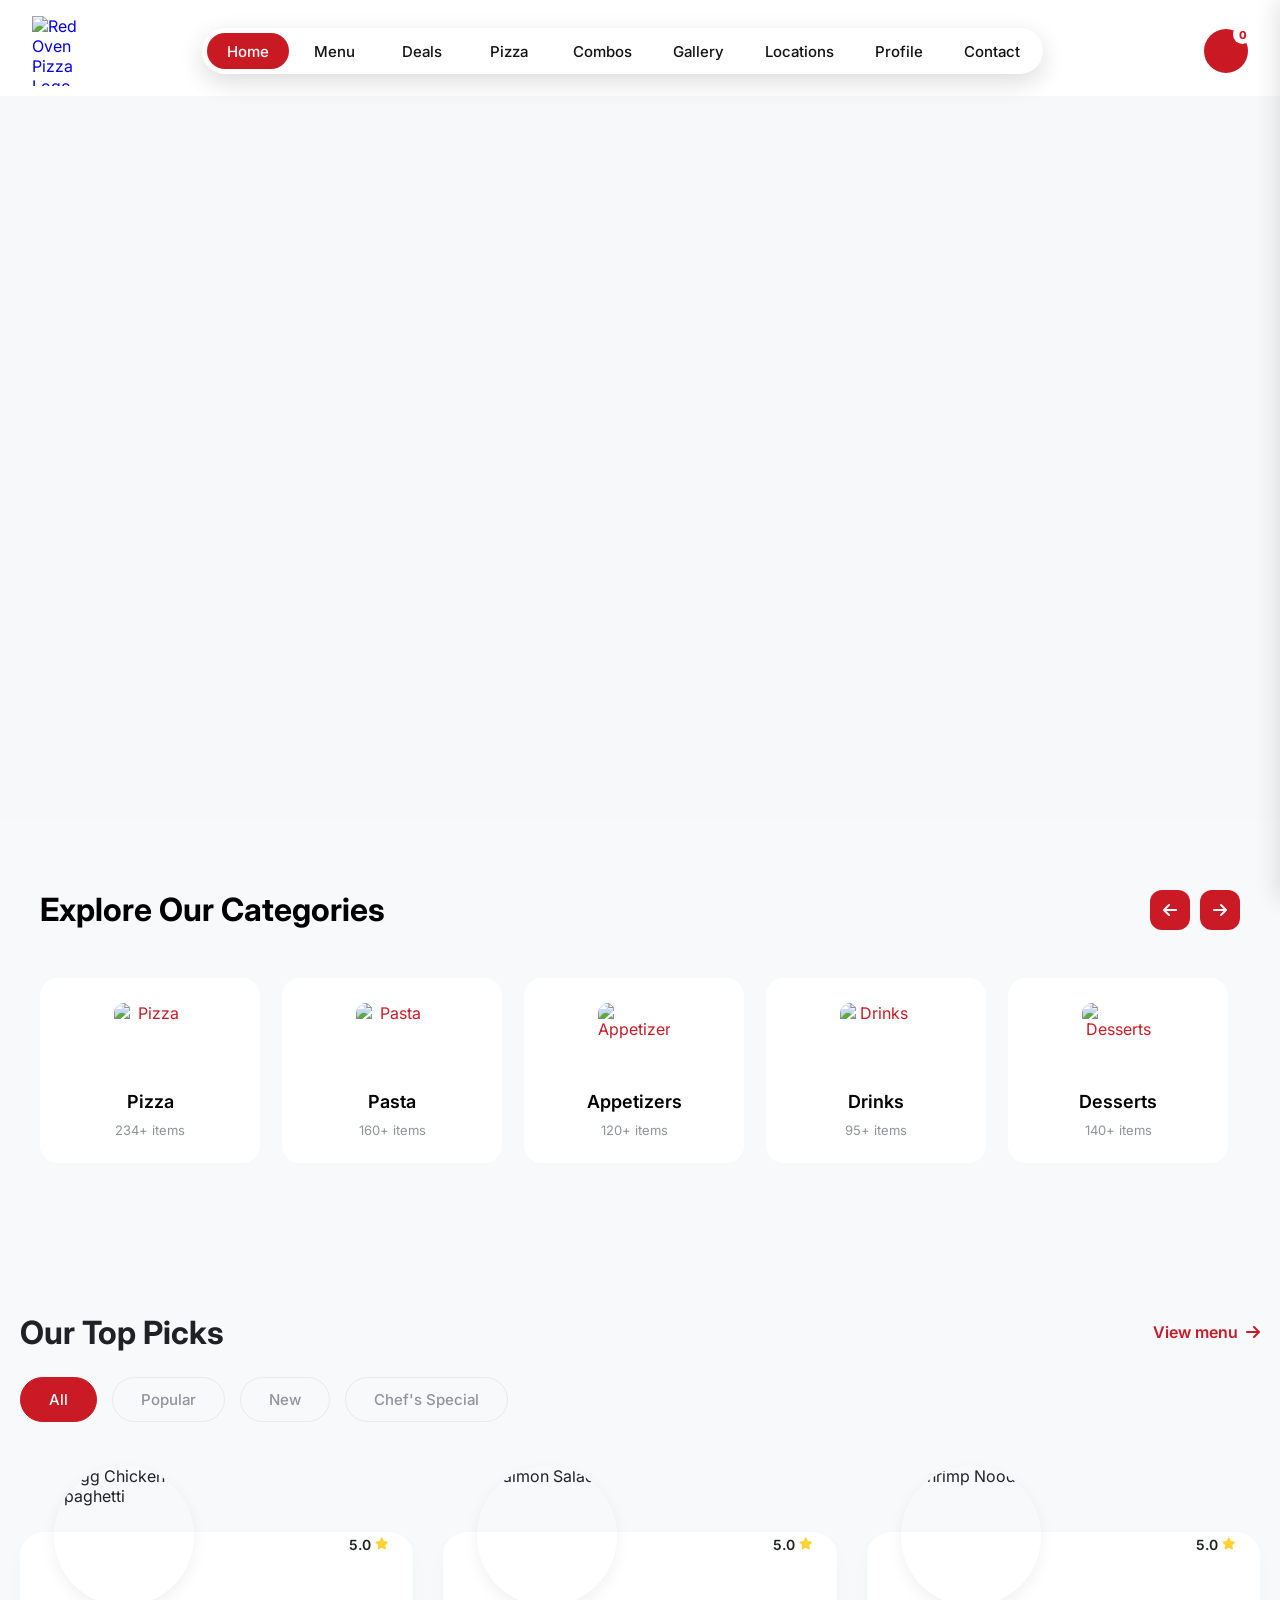
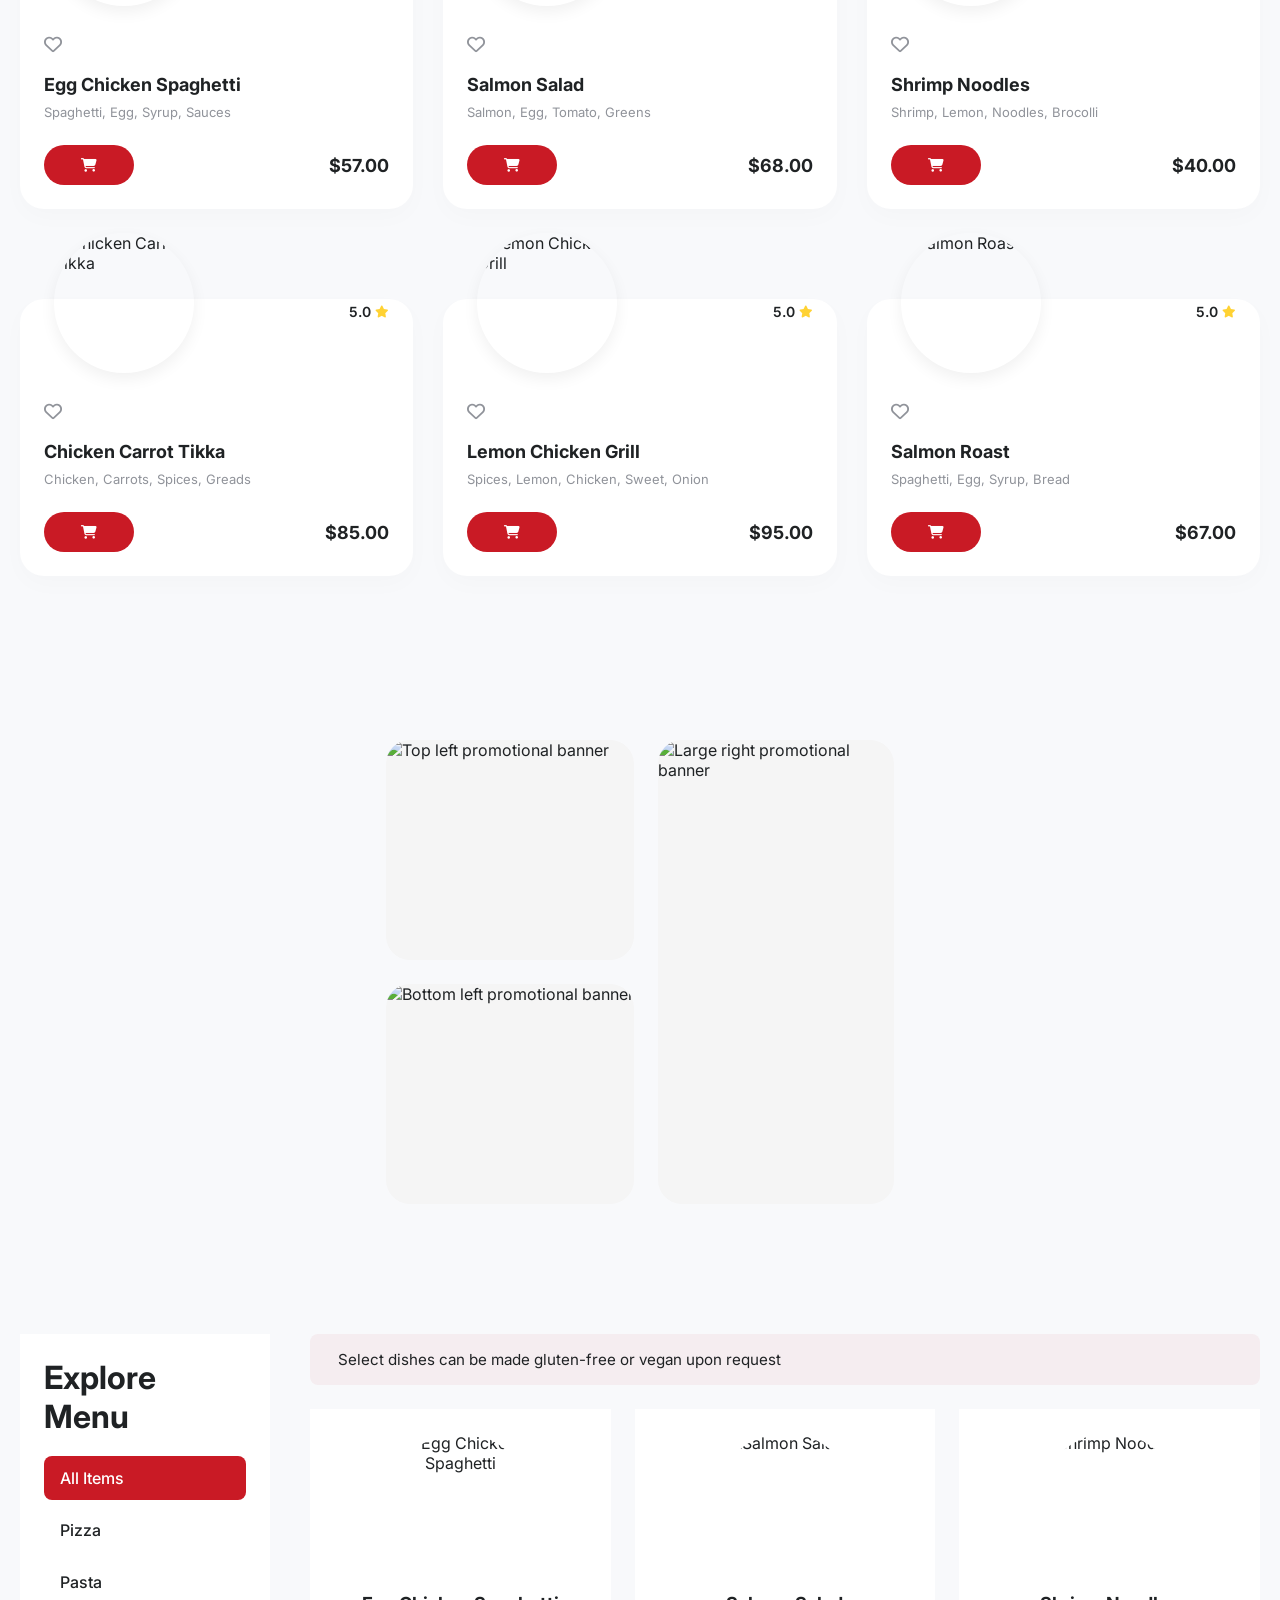
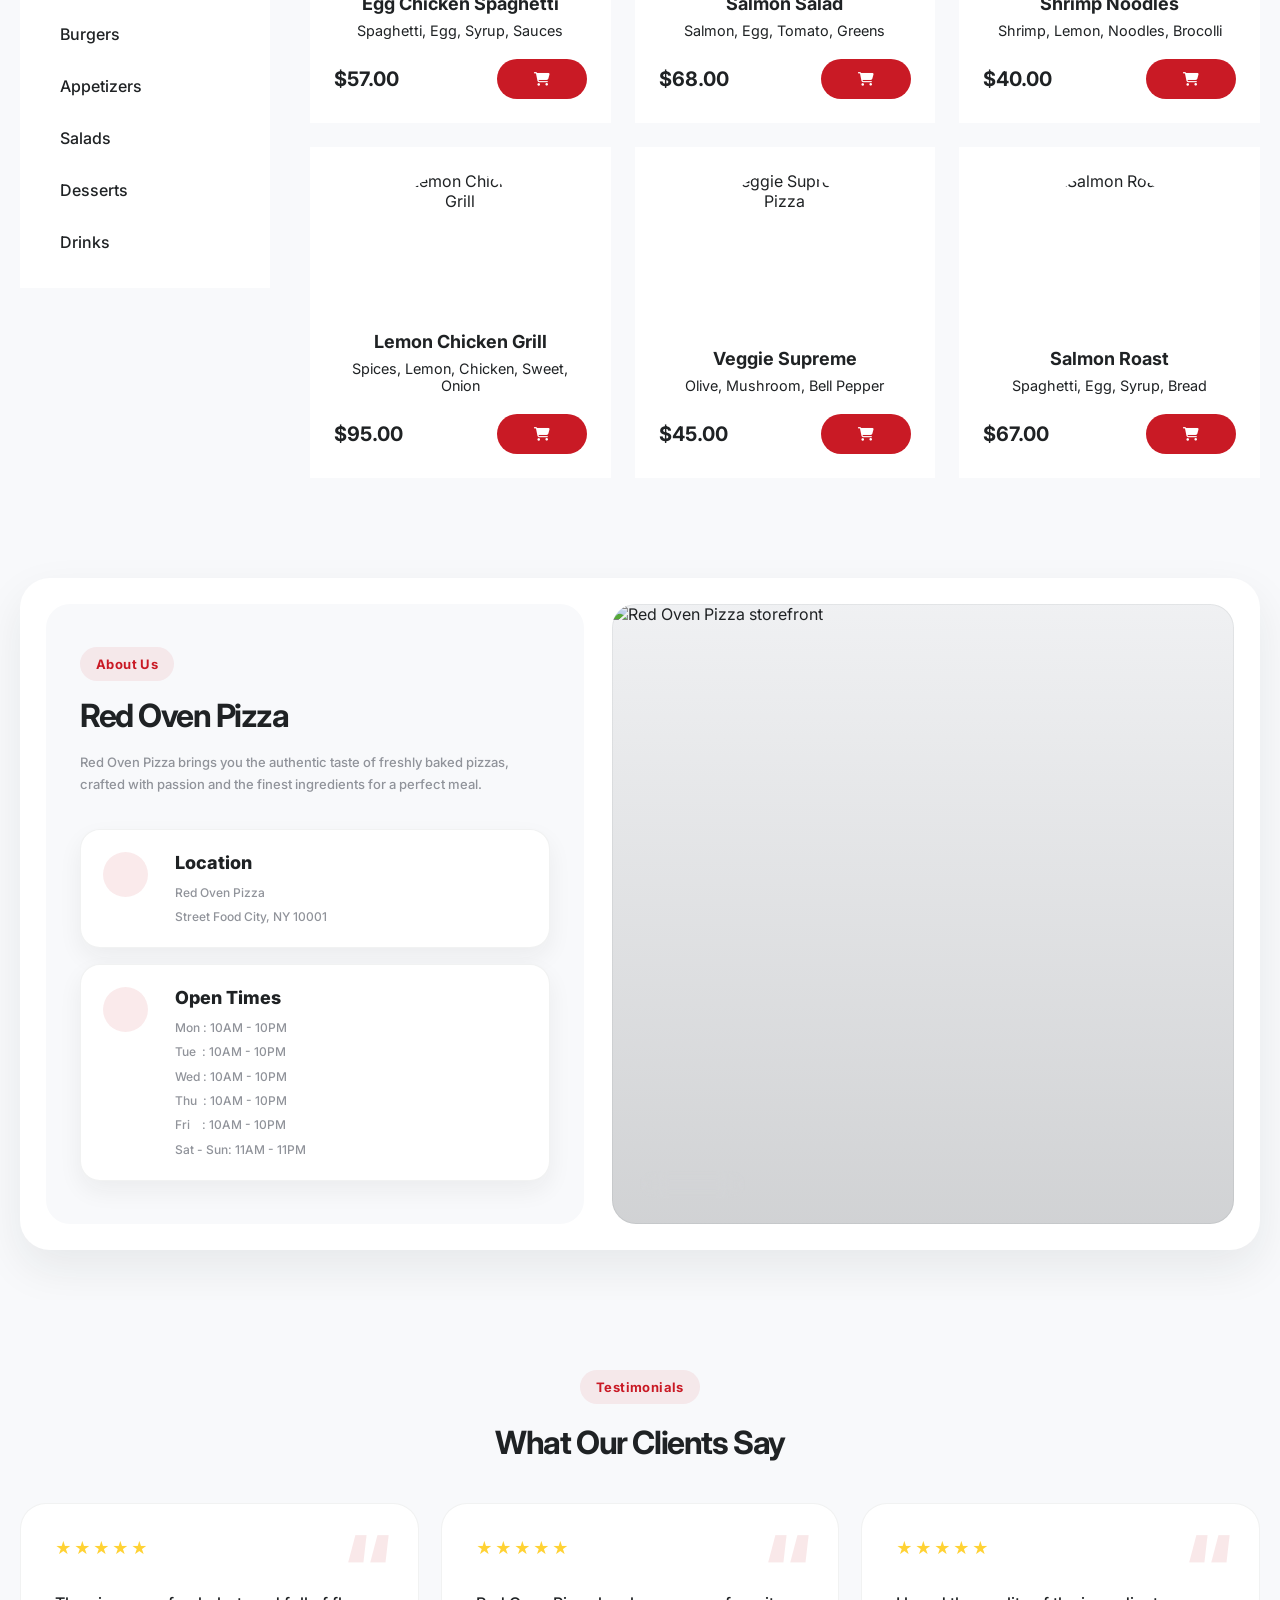
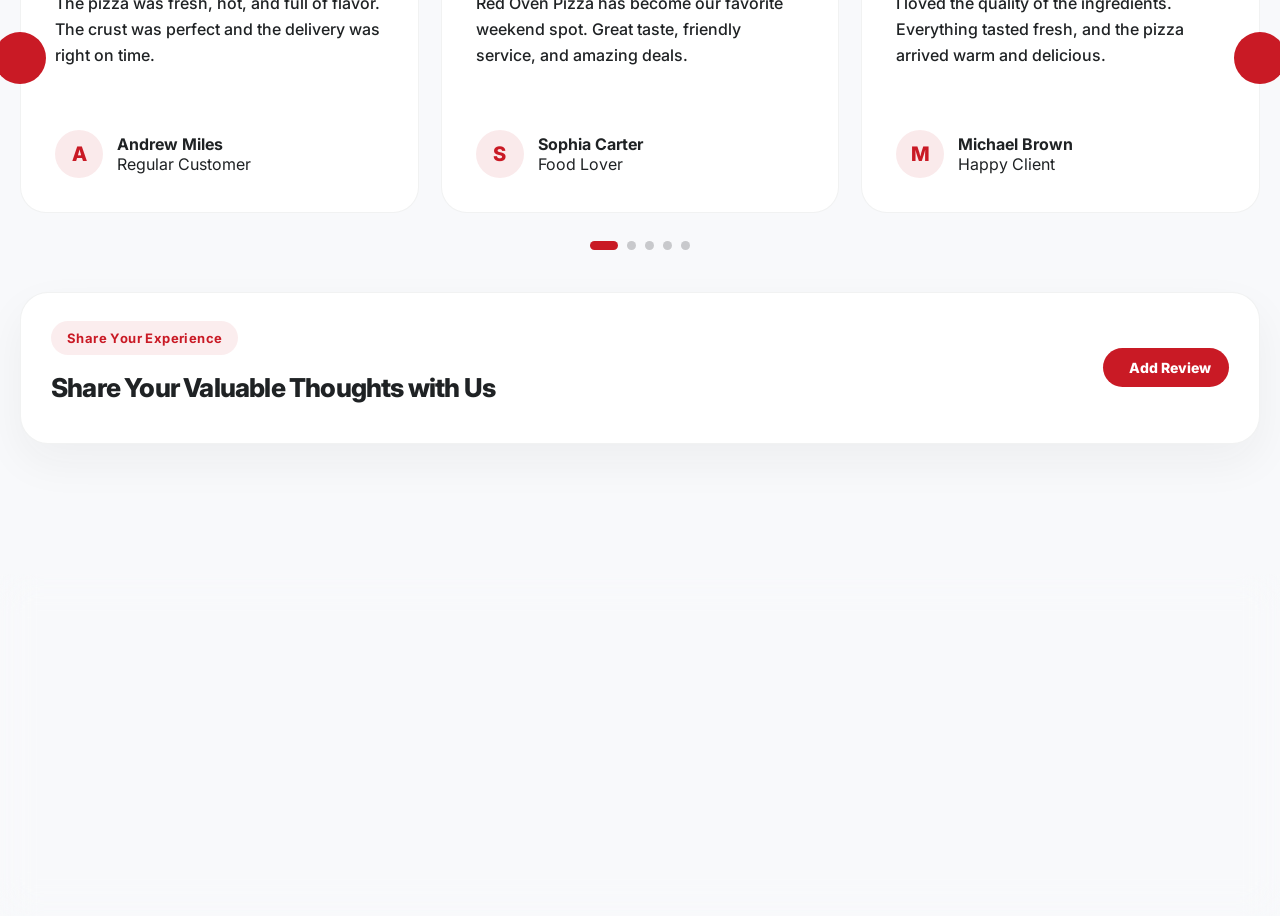
==== restaurant.html @ b3a4bf60 "Add files via upload" ====
<!DOCTYPE html>
<html lang="en">
<head>
    <meta charset="UTF-8">
    <meta name="viewport" content="width=device-width, initial-scale=1.0">
    <title>Our Top Picks - Yummy</title>
    <!-- Google Fonts for Inter -->
    <link href="https://fonts.googleapis.com/css2?family=Inter:wght@400;500;600;700&display=swap" rel="stylesheet">
    <!-- Leaflet for real map tiles -->
    <link rel="stylesheet" href="https://unpkg.com/leaflet@1.9.4/dist/leaflet.css" integrity="sha256-p4NxAoJBhIIN+hmNHrzRCf9tD/miZyoHS5obTRR9BMY=" crossorigin=""/>
    <!-- FontAwesome for Icons -->
    <link rel="stylesheet" href="https://cdnjs.cloudflare.com/ajax/libs/font-awesome/6.4.0/css/all.min.css">
    <!-- Phosphor Icons CDN -->
    <script src="https://unpkg.com/@phosphor-icons/web"></script>
    <link rel="stylesheet" href="style.css">
    <!-- Lucide Icons CDN -->
    <script src="https://unpkg.com/lucide@latest"></script>
    <script src="https://unpkg.com/leaflet@1.9.4/dist/leaflet.js" integrity="sha256-20nQCchB9co0qIjJZRGuk2/Z9VM+kNiyxNV1lvTlZBo=" crossorigin=""></script>

    <style>
      /* Fixed dynamic hero images - uploaded designs fit without cropping or empty space */
      .food-hero-section {
        padding: 42px 24px 56px;
        background: #f7f8fa;
        overflow: hidden;
      }

      .food-hero-wrapper.partner-dynamic-hero {
        width: min(1680px, calc(100% - 40px));
        margin: 0 auto;
        display: grid !important;
        grid-template-columns: minmax(0, 2.45fr) minmax(320px, 1fr) !important;
        gap: 24px !important;
        align-items: stretch !important;
      }

      .partner-dynamic-hero .food-hero-main,
      .partner-dynamic-hero .hero-food-image,
      .partner-dynamic-hero .food-hero-side,
      .partner-dynamic-hero .side-card {
        min-width: 0 !important;
        min-height: 0 !important;
      }

      .partner-dynamic-hero .food-hero-main,
      .partner-dynamic-hero .side-card {
        position: relative !important;
        padding: 0 !important;
        margin: 0 !important;
        overflow: hidden !important;
        border-radius: 24px !important;
        background: transparent !important;
        box-shadow: none !important;
        height: auto !important;
        max-height: none !important;
        display: block !important;
      }

      .partner-dynamic-hero .food-hero-main {
        aspect-ratio: 1.4 / 1;
      }

      .partner-dynamic-hero .hero-food-image {
        width: 100% !important;
        height: 100% !important;
        display: block !important;
        overflow: hidden !important;
        border-radius: inherit !important;
      }

      .partner-dynamic-hero .food-hero-side {
        display: grid !important;
        grid-template-rows: repeat(2, minmax(0, 1fr)) !important;
        gap: 24px !important;
        height: 100% !important;
      }

      .partner-dynamic-hero .side-card {
        aspect-ratio: 1.18 / 1;
      }

      .partner-dynamic-hero .side-card-content,
      .partner-dynamic-hero .side-card::before,
      .partner-dynamic-hero .side-card::after,
      .partner-dynamic-hero .hero-card::before,
      .partner-dynamic-hero .hero-card::after {
        display: none !important;
        content: none !important;
      }

      .partner-dynamic-hero .food-hero-main img,
      .partner-dynamic-hero .side-card img {
        position: static !important;
        inset: auto !important;
        transform: none !important;
        margin: 0 !important;
        width: 100% !important;
        height: 100% !important;
        max-width: none !important;
        max-height: none !important;
        object-fit: fill !important;
        object-position: center center !important;
        display: block !important;
        border-radius: 0 !important;
      }

      @media (max-width: 1050px) {
        .food-hero-wrapper.partner-dynamic-hero {
          grid-template-columns: 1fr !important;
          width: min(100%, 760px);
          align-items: start !important;
        }

        .partner-dynamic-hero .food-hero-side {
          grid-template-rows: none !important;
          height: auto !important;
        }
      }

      @media (max-width: 640px) {
        .food-hero-section {
          padding: 24px 14px 38px;
        }

        .food-hero-wrapper.partner-dynamic-hero {
          width: 100%;
          gap: 16px !important;
        }

        .partner-dynamic-hero .food-hero-side {
          gap: 16px !important;
        }

        .partner-dynamic-hero .food-hero-main,
        .partner-dynamic-hero .side-card {
          border-radius: 18px !important;
        }
      }

      /* Dynamic partner promotional banners */
      .partner-promo-banners {
        padding: 44px 0 70px;
      }

      .partner-promo-grid {
        display: grid;
        grid-template-columns: 1fr 0.95fr;
        gap: 24px;
        align-items: stretch;
      }

      .partner-promo-left {
        display: grid;
        grid-template-rows: repeat(2, minmax(0, 1fr));
        gap: 24px;
      }

      .partner-promo-card {
        position: relative;
        min-height: 220px;
        border-radius: 24px;
        overflow: hidden;
        background: #f5f5f5;
      }

      .partner-promo-card.large {
        min-height: 464px;
      }

      .partner-promo-card img {
        width: 100%;
        height: 100%;
        object-fit: cover;
        display: block;
      }

      @media (max-width: 900px) {
        .partner-promo-grid {
          grid-template-columns: 1fr;
        }

        .partner-promo-card,
        .partner-promo-card.large {
          min-height: 220px;
        }
      }
    </style>

</head>
<body>

    <!-- Header Section -->
    <header class="pizza-header">
      <div class="pizza-header-inner">
  
        <!-- Logo -->
        <a href="index.html" class="pizza-logo">
          <img src="Assets/logo.png" alt="Red Oven Pizza Logo">
        </a>
  
        <!-- Desktop Navigation -->
        <nav class="pizza-nav">
          <a href="index.html" class="active">Home</a>
          <a href="#menu">Menu</a>
          <a href="#deals">Deals</a>
          <a href="#top-picks">Pizza</a>
          <a href="#top-picks">Combos</a>
          <a href="#gallery">Gallery</a>
          <a href="#about-shop">Locations</a>
          <a href="#profile" data-show-profile>Profile</a>
          <a href="#contact">Contact</a>
        </nav>
  
        <!-- Right Icons -->
        <div class="pizza-actions">
          <button class="icon-btn profile-link" type="button" id="openProfileBtn" aria-label="User Account" data-show-profile>
            <i data-lucide="user"></i>
          </button>
  
          <button class="cart-btn" aria-label="Cart">
            <i data-lucide="shopping-bag"></i>
            <span class="cart-count">0</span>
          </button>
  
          <button class="mobile-menu-btn" aria-label="Open Menu">
            <i data-lucide="menu"></i>
          </button>
        </div>
  
      </div>
  
      <!-- Mobile Navigation -->
      <div class="mobile-nav">
        <a href="index.html" class="active">Home</a>
        <a href="#menu">Menu</a>
        <a href="#deals">Deals</a>
        <a href="#top-picks">Pizza</a>
        <a href="#top-picks">Combos</a>
        <a href="#gallery">Gallery</a>
        <a href="#about-shop">Locations</a>
        <a href="#profile" data-show-profile>Profile</a>
        <a href="#contact">Contact</a>
      </div>
    </header>

    <!-- Food Hero Section -->
    <section class="food-hero-section" id="home">
      <div class="food-hero-wrapper partner-dynamic-hero">

        <div class="food-hero-main hero-card reveal-item">
          <div class="hero-food-image" id="heroImageContainer">
            <img id="heroMainImg" src="Assets/Hero main Left.png" alt="Hero main image">
          </div>
        </div>

        <div class="food-hero-side">
          <div class="side-card dark-card reveal-item">
            <img id="heroDealImg" src="Assets/burger-combo.png" alt="Burger combo meal">
          </div>

          <div class="side-card light-card reveal-item">
            <img id="heroPizzaNightImg" src="Assets/pizza-night.png" alt="Family pizza meal">
          </div>
        </div>

      </div>
    </section>

    <!-- Food Category Carousel Section -->
    <section class="food-category-section">
      <div class="food-category-container">

        <div class="food-category-header">
          <h2>Explore Our Categories</h2>
          <div class="carousel-nav" style="display: flex; gap: 10px;">
            <button class="nav-btn prev-btn-cat"><i class="fas fa-arrow-left"></i></button>
            <button class="nav-btn next-btn-cat"><i class="fas fa-arrow-right"></i></button>
          </div>
        </div>

        <div class="food-category-carousel">
          <div class="food-category-track">

            <div class="food-category-card" data-category="Pizza">
              <div class="food-icon">
                <img src="Assets/Pizza.png" alt="Pizza">
              </div>
              <h3>Pizza</h3>
              <p>234+ items</p>
            </div>

            <div class="food-category-card" data-category="Pasta">
              <div class="food-icon">
                <img src="Assets/Pasta.png" alt="Pasta">
              </div>
              <h3>Pasta</h3>
              <p>160+ items</p>
            </div>

            <div class="food-category-card" data-category="Appetizers">
              <div class="food-icon">
                <img src="Assets/Appetizer.png" alt="Appetizers">
              </div>
              <h3>Appetizers</h3>
              <p>120+ items</p>
            </div>

            <div class="food-category-card" data-category="Drinks">
              <div class="food-icon">
                <img src="Assets/Drinks.png" alt="Drinks">
              </div>
              <h3>Drinks</h3>
              <p>95+ items</p>
            </div>

            <div class="food-category-card" data-category="Desserts">
              <div class="food-icon">
                <img src="Assets/Desserts.png" alt="Desserts">
              </div>
              <h3>Desserts</h3>
              <p>140+ items</p>
            </div>

            <div class="food-category-card" data-category="Burgers">
              <div class="food-icon">
                <img src="Assets/Burger.png" alt="Burgers">
              </div>
              <h3>Burgers</h3>
              <p>180+ items</p>
            </div>

            <div class="food-category-card" data-category="Salads">
              <div class="food-icon">
                <img src="Assets/Salad.png" alt="Salads">
              </div>
              <h3>Salads</h3>
              <p>85+ items</p>
            </div>

            <div class="food-category-card" data-category="Sandwiches">
              <div class="food-icon">
                <img src="Assets/Sandwich.png" alt="Sandwiches">
              </div>
              <h3>Sandwiches</h3>
              <p>110+ items</p>
            </div>

            <div class="food-category-card" data-category="Fried Chicken">
              <div class="food-icon">
                <img src="Assets/FriedChicken.png" alt="Fried Chicken">
              </div>
              <h3>Fried Chicken</h3>
              <p>150+ items</p>
            </div>

          </div>
        </div>

      </div>
    </section>

    <!-- Top Picks Section -->
    <section class="top-picks-section" id="top-picks">
        <div class="container">
            <div class="section-header-top">
                <h2 class="section-title">Our top picks</h2>
                <a href="#" class="view-menu-link">View menu <i class="fas fa-arrow-right"></i></a>
            </div>

            <!-- Categorization -->
            <div class="category-filters" id="dynamic-filters">
                <!-- Dynamically populated -->
            </div>
            
            <!-- Menu Grid -->
            <div class="menu-grid" id="dynamic-menu-grid">
                <!-- Dynamically populated -->
            </div>
            
        </div>
    </section>

    <!-- Middle Promotional Banner Section -->
    <section class="top-image-section partner-promo-banners" id="deals">
        <div class="container">
            <div class="partner-promo-grid">
                <div class="partner-promo-left">
                    <div class="partner-promo-card">
                        <img id="middleBannerTopImg" src="Assets/ChatGPT Image May 26, 2026, 10_36_07 AM.jpg" alt="Top left promotional banner">
                    </div>

                    <div class="partner-promo-card">
                        <img id="middleBannerBottomImg" src="Assets/ChatGPT Image May 26, 2026, 10_36_07 AM.jpg" alt="Bottom left promotional banner">
                    </div>
                </div>

                <div class="partner-promo-card large">
                    <img id="middleBannerLargeImg" src="Assets/ChatGPT Image May 26, 2026, 10_36_07 AM.jpg" alt="Large right promotional banner">
                </div>
            </div>
        </div>
    </section>

    <!-- Full Menu Section (Yummy Theme) -->
    <section class="full-menu-section" id="menu">
        <div class="container">
            <div class="full-menu-layout">
                <!-- Left Sidebar -->
                <aside class="menu-sidebar">
                    <h2 class="sidebar-title">Explore Menu</h2>
                    <ul class="sidebar-categories" id="sidebarCategories">
                        <li class="active">All Items</li>
                        <li>Pizza</li>
                        <li>Pasta</li>
                        <li>Burgers</li>
                        <li>Appetizers</li>
                        <li>Salads</li>
                        <li>Desserts</li>
                        <li>Drinks</li>
                    </ul>
                </aside>

                <!-- Right Content -->
                <div class="menu-main-content">
                    <div class="menu-info-bar">
                        <i data-lucide="info"></i>
                        <span>Select dishes can be made gluten-free or vegan upon request</span>
                    </div>
                    <div class="full-menu-grid">
                        <!-- Card 1 -->
                        <div class="fm-card" data-category="Pasta">
                            <div class="fm-img-wrapper">
                                <img src="https://images.unsplash.com/photo-1565557623262-b51c2513a641?w=400&h=400&fit=crop" alt="Egg Chicken Spaghetti">
                            </div>
                            <div class="fm-content">
                                <h3 class="fm-title">Egg Chicken Spaghetti</h3>
                                <p class="fm-desc">Spaghetti, Egg, Syrup, Sauces</p>
                                <div class="fm-footer">
                                    <span class="fm-price">$57.00</span>
                                    <button class="action-btn-group add-to-cart"><i class="fas fa-shopping-cart"></i></button>
                                </div>
                            </div>
                        </div>
                        <!-- Card 2 -->
                        <div class="fm-card" data-category="Salads">
                            <div class="fm-img-wrapper">
                                <img src="https://images.unsplash.com/photo-1512621776951-a57141f2eefd?w=400&h=400&fit=crop" alt="Salmon Salad">
                            </div>
                            <div class="fm-content">
                                <h3 class="fm-title">Salmon Salad</h3>
                                <p class="fm-desc">Salmon, Egg, Tomato, Greens</p>
                                <div class="fm-footer">
                                    <span class="fm-price">$68.00</span>
                                    <button class="action-btn-group add-to-cart"><i class="fas fa-shopping-cart"></i></button>
                                </div>
                            </div>
                        </div>
                        <!-- Card 3 -->
                        <div class="fm-card" data-category="Pasta">
                            <div class="fm-img-wrapper">
                                <img src="https://images.unsplash.com/photo-1585032226651-759b368d7246?w=400&h=400&fit=crop" alt="Shrimp Noodles">
                            </div>
                            <div class="fm-content">
                                <h3 class="fm-title">Shrimp Noodles</h3>
                                <p class="fm-desc">Shrimp, Lemon, Noodles, Brocolli</p>
                                <div class="fm-footer">
                                    <span class="fm-price">$40.00</span>
                                    <button class="action-btn-group add-to-cart"><i class="fas fa-shopping-cart"></i></button>
                                </div>
                            </div>
                        </div>
                        <!-- Card 4 -->
                        <div class="fm-card" data-category="Burgers">
                            <div class="fm-img-wrapper">
                                <img src="https://images.unsplash.com/photo-1604908176997-125f25cc6f3d?w=400&h=400&fit=crop" alt="Lemon Chicken Grill">
                            </div>
                            <div class="fm-content">
                                <h3 class="fm-title">Lemon Chicken Grill</h3>
                                <p class="fm-desc">Spices, Lemon, Chicken, Sweet, Onion</p>
                                <div class="fm-footer">
                                    <span class="fm-price">$95.00</span>
                                    <button class="action-btn-group add-to-cart"><i class="fas fa-shopping-cart"></i></button>
                                </div>
                            </div>
                        </div>
                        <!-- Card 5 -->
                        <div class="fm-card" data-category="Appetizers">
                            <div class="fm-img-wrapper">
                                <img src="https://images.unsplash.com/photo-1513104890138-7c749659a591?w=400&h=400&fit=crop" alt="Veggie Supreme Pizza">
                            </div>
                            <div class="fm-content">
                                <h3 class="fm-title">Veggie Supreme</h3>
                                <p class="fm-desc">Olive, Mushroom, Bell Pepper</p>
                                <div class="fm-footer">
                                    <span class="fm-price">$45.00</span>
                                    <button class="action-btn-group add-to-cart"><i class="fas fa-shopping-cart"></i></button>
                                </div>
                            </div>
                        </div>
                        <!-- Card 6 -->
                        <div class="fm-card" data-category="Appetizers">
                            <div class="fm-img-wrapper">
                                <img src="https://images.unsplash.com/photo-1467003909585-2f8a72700288?w=400&h=400&fit=crop" alt="Salmon Roast">
                            </div>
                            <div class="fm-content">
                                <h3 class="fm-title">Salmon Roast</h3>
                                <p class="fm-desc">Spaghetti, Egg, Syrup, Bread</p>
                                <div class="fm-footer">
                                    <span class="fm-price">$67.00</span>
                                    <button class="action-btn-group add-to-cart"><i class="fas fa-shopping-cart"></i></button>
                                </div>
                            </div>
                        </div>
                    </div>
                </div>
            </div>
        </div>
    </section>

    <!-- Cart Overlay & Sidebar -->
    <div class="cart-overlay" id="cartOverlay"></div>
    <div class="cart-sidebar new-cart-design" id="cartSidebar">
        <div class="cart-header-new">
            <button class="close-cart-new" id="closeCartBtn">
                <i class="fas fa-times"></i>
            </button>
            <i class="fas fa-ellipsis-h" style="cursor:pointer; padding: 10px;"></i>
        </div>
        
        <div class="store-info-row">
            <img src="Assets/logo.png" alt="Red Oven Pizza" class="store-info-img">
            <div class="store-info-text">
                <h3>Royal Bakery</h3>
                <p>202 Galle Rd</p>
            </div>
            <i class="fas fa-chevron-right"></i>
        </div>

        <div class="cart-body-new">
            <div class="cart-items-new" id="cartItemsContainer">
                <!-- Items injected by JS -->
            </div>

            <div class="cart-options-new">
                <label class="utensil-request">
                    <span><i class="fas fa-utensils"></i> Request utensils, etc.</span>
                    <input type="checkbox">
                </label>

                <div class="order-note-new">
                    <p>Add an order note<br><small>Utensils, special instructions, etc.</small></p>
                    <i class="fas fa-plus"></i>
                </div>
            </div>
        </div>

        <div class="cart-footer-new">
            <div class="subtotal-row">
                <span>Subtotal</span>
                <span id="cartTotalPrice">LKR 0.00</span>
            </div>
            <button class="goto-checkout-btn" id="goToCheckoutBtn">Go to checkout</button>
        </div>
    </div>

    <!-- Upsell Modal -->
    <div class="modal-overlay" id="upsellOverlay">
        <div class="upsell-modal yhm-popular-modal" role="dialog" aria-modal="true" aria-labelledby="popularTitle">
            <button class="close-modal yhm-popular-close" id="closeUpsellBtn" aria-label="Close popular items">
                <i class="fas fa-times"></i>
            </button>

            <div class="upsell-header yhm-popular-header">
                <span class="yhm-popular-kicker">Our popular ones</span>
                <h2 id="popularTitle">Add something extra</h2>
                <p>Pick a quick favourite before checkout.</p>
            </div>
            
            <div class="upsell-grid yhm-popular-grid">
                <div class="upsell-card yhm-popular-card">
                    <div class="upsell-img-wrap">
                        <img src="Assets/Pizza.png" alt="Cheese Pizza Slice">
                        <button class="upsell-add-btn" aria-label="Add Cheese Pizza Slice"><i class="fas fa-plus"></i></button>
                    </div>
                    <div class="upsell-info">
                        <h4>Cheese Pizza Slice</h4>
                        <p>LKR 390.00</p>
                    </div>
                </div>

                <div class="upsell-card yhm-popular-card">
                    <div class="upsell-img-wrap">
                        <img src="Assets/Burger.png" alt="Chicken Burger">
                        <button class="upsell-add-btn" aria-label="Add Chicken Burger"><i class="fas fa-plus"></i></button>
                    </div>
                    <div class="upsell-info">
                        <h4>Chicken Burger</h4>
                        <p>LKR 650.00</p>
                    </div>
                </div>

                <div class="upsell-card yhm-popular-card">
                    <div class="upsell-img-wrap">
                        <img src="Assets/FriedChicken.png" alt="Crispy Chicken">
                        <button class="upsell-add-btn" aria-label="Add Crispy Chicken"><i class="fas fa-plus"></i></button>
                    </div>
                    <div class="upsell-info">
                        <h4>Crispy Chicken</h4>
                        <p>LKR 520.00</p>
                    </div>
                </div>

                <div class="upsell-card yhm-popular-card">
                    <div class="upsell-img-wrap">
                        <img src="Assets/Pasta.png" alt="Creamy Pasta">
                        <button class="upsell-add-btn" aria-label="Add Creamy Pasta"><i class="fas fa-plus"></i></button>
                    </div>
                    <div class="upsell-info">
                        <h4>Creamy Pasta</h4>
                        <p>LKR 790.00</p>
                    </div>
                </div>

                <div class="upsell-card yhm-popular-card">
                    <div class="upsell-img-wrap">
                        <img src="Assets/Appetizer.png" alt="Garlic Bread">
                        <button class="upsell-add-btn" aria-label="Add Garlic Bread"><i class="fas fa-plus"></i></button>
                    </div>
                    <div class="upsell-info">
                        <h4>Garlic Bread</h4>
                        <p>LKR 340.00</p>
                    </div>
                </div>

                <div class="upsell-card yhm-popular-card">
                    <div class="upsell-img-wrap">
                        <img src="Assets/Drinks.png" alt="Fresh Mojito">
                        <button class="upsell-add-btn" aria-label="Add Fresh Mojito"><i class="fas fa-plus"></i></button>
                    </div>
                    <div class="upsell-info">
                        <h4>Fresh Mojito</h4>
                        <p>LKR 290.00</p>
                    </div>
                </div>
            </div>

            <button class="skip-btn yhm-popular-checkout" id="upsellSkipBtn">Continue to checkout</button>
        </div>
    </div>

    <!-- Checkout Modal Fullscreen -->
    <div class="checkout-overlay" id="checkoutOverlay">
        <div class="checkout-container">
            <div class="checkout-layout">
                <div class="checkout-left">
                    <h2 class="chk-main-title"><i class="fas fa-arrow-left" id="closeCheckoutBtn" style="cursor:pointer; margin-right: 15px;"></i> Delivery details</h2>
                    
                    <div class="chk-box">
                        <div class="chk-row">
                            <i class="fas fa-shopping-bag"></i>
                            <div class="chk-text">Nugegoda</div>
                            <button class="chk-edit">Edit</button>
                        </div>
                        <div class="chk-divider"></div>
                        <div class="chk-row">
                            <i class="fas fa-user"></i>
                            <div class="chk-text">
                                <strong>Meet at my door</strong>
                                <p class="green-text">Add delivery instructions</p>
                            </div>
                            <button class="chk-edit">Edit</button>
                        </div>
                    </div>

                    <h3 class="chk-section-title">Delivery options</h3>
                    <div class="chk-box delivery-options">
                        <label class="chk-option">
                            <i class="fas fa-bolt green-icon"></i>
                            <div class="chk-opt-text">
                                <strong>Priority</strong>
                                <p>10:46-10:59 AM • Direct to you</p>
                            </div>
                            <span class="chk-opt-price">+LKR 129.00</span>
                        </label>
                        <label class="chk-option active">
                            <i class="fas fa-door-open"></i>
                            <div class="chk-opt-text">
                                <strong>Standard</strong>
                                <p>10:52-11:07 AM</p>
                            </div>
                            <input type="radio" checked name="delivery" style="display:none">
                        </label>
                        <label class="chk-option">
                            <i class="fas fa-calendar"></i>
                            <div class="chk-opt-text">
                                <strong>Schedule</strong>
                                <p>Choose a time</p>
                            </div>
                        </label>
                    </div>

                    <h3 class="chk-section-title">Payment</h3>
                    <div class="chk-box">
                      <label class="chk-option active payment-option">
                        <i class="fas fa-money-bill-wave"></i>
                        <div class="chk-opt-text">
                          <strong>Cash</strong>
                          <p>Pay when your order arrives</p>
                        </div>
                        <input type="radio" checked name="payment" style="display:none">
                      </label>
                      <label class="chk-option payment-option">
                        <i class="fab fa-cc-visa" style="font-size: 24px; color: #1a1f71;"></i>
                        <div class="chk-opt-text">
                          <strong>Visa Debit</strong>
                          <p>Visa ••••4136</p>
                        </div>
                        <input type="radio" name="payment" style="display:none">
                      </label>
                    </div>
                    
                    <button class="chk-place-order-large">Place order</button>
                </div>

                <div class="checkout-right">
                    <div class="chk-store-info">
                       <img src="Assets/logo.png" alt="Red Oven Pizza" class="store-info-img">
                       <div class="store-info-text">
                           <h3>Red Oven Pizza</h3>
                           <p>Nugegoda</p>
                       </div>
                       <i class="fas fa-chevron-right"></i>
                    </div>
                    
                    <button class="chk-place-order-small">Place order</button>

                    <div class="chk-cart-summary" id="chkCartSummary">
                      <span><i class="fas fa-shopping-cart"></i> Cart summary (<span id="chkItemsCount">1</span> item)</span>
                      <i class="fas fa-chevron-down"></i>
                    </div>

                    <div class="chk-cart-items" id="chkCartItems" style="display:none;">
                      <!-- Populated dynamically with cart items: title, qty, line total -->
                    </div>

                    <div class="chk-promo">
                        <div class="promo-header">
                            <span>Promotion</span>
                        </div>
                        <div class="promo-btn">
                            <span><i class="fas fa-tag"></i> Add promo code</span>
                            <i class="fas fa-chevron-right"></i>
                        </div>
                    </div>

                    <div class="chk-totals">
                        <h3>Order total</h3>
                        <div class="tot-row"><span>Subtotal</span> <span id="chkFinalSubtotal">LKR 250.00</span></div>
                        <div class="tot-row reward"><span>Yummy Credits</span> <span><i class="fas fa-coins"></i> -LKR 41.09</span></div>
                        <div class="tot-row"><span>Delivery Fee <i class="fas fa-info-circle"></i></span> <span>LKR 99.00</span></div>
                        <div class="tot-row"><span>Service Fee <i class="fas fa-info-circle"></i></span> <span>LKR 25.00</span></div>
                        <div class="tot-row final"><span>Total</span> <span id="chkFinalTotal">LKR 332.91</span></div>
                    </div>
                    
                    <p class="chk-disclaimer">By placing your order, you agree to the delivery details and payment method selected above.</p>
                </div>
            </div>
        </div>
    </div>

    <!-- Order Placed / Tracking Overlay -->
    <div class="order-placed-overlay" id="orderPlacedOverlay" style="display:none;">
      <div class="order-placed-inner">
        <div class="order-map" id="orderMap">
          <div id="orderMapCanvas" class="order-map-canvas"></div>
        </div>

        <div class="order-card">
          <div class="order-card-header">
            <h3>Order placed</h3>
            <p class="eta-text" id="driverEta">ETA: 18 mins</p>
          </div>

          <div class="order-summary">
            <div class="summary-store">
              <img src="Assets/logo.png" alt="Red Oven Pizza" class="store-thumb">
              <div>
                <div class="store-name">Red Oven Pizza</div>
                <div class="store-addr">Nugegoda</div>
              </div>
            </div>

            <div class="summary-items" id="orderPlacedItems">
              <!-- Populated from cart -->
            </div>

            <div class="summary-total">
              <span>Total</span>
              <strong id="orderPlacedTotal">LKR 0.00</strong>
            </div>

            <div class="order-actions">
              <button class="btn secondary" id="closeTrackingBtn">Close</button>
              <button class="btn" id="contactRiderBtn">Contact rider</button>
            </div>
          </div>
        </div>
      </div>
    </div>


    <!-- Shop About Section -->
    <section class="shop-about-section" id="about-shop">
      <div class="container">
        <div class="shop-about-card">

        <!-- Left: Shop Info -->
        <div class="shop-about-content">
          <span class="section-label">About Us</span>

          <h2>Red Oven Pizza</h2>

          <p class="shop-description">
            Red Oven Pizza brings you the authentic taste of freshly baked pizzas, crafted with passion and the finest ingredients for a perfect meal.
          </p>

          <div class="shop-details">

            <!-- Location -->
            <div class="detail-card">
              <div class="detail-icon">
                <i data-lucide="map-pin"></i>
              </div>

              <div class="detail-content">
                <h3>Location</h3>
                <p>Red Oven Pizza</p>
                <p>Street Food City, NY 10001</p>
              </div>
            </div>

            <!-- Open Times -->
            <div class="detail-card">
              <div class="detail-icon">
                <i data-lucide="clock-3"></i>
              </div>

              <div class="detail-content">
                <h3>Open Times</h3>
                <p>Mon : 10AM - 10PM</p>
                <p>Tue &nbsp;: 10AM - 10PM</p>
                <p>Wed : 10AM - 10PM</p>
                <p>Thu &nbsp;: 10AM - 10PM</p>
                <p>Fri &nbsp;&nbsp;&nbsp;: 10AM - 10PM</p>
                <p>Sat - Sun: 11AM - 11PM</p>
              </div>
            </div>

          </div>
        </div>

        <!-- Right: Image Slider -->
        <div class="shop-slider">
          <div class="slider-track">

            <div class="slide active">
              <img src="Assets/Slider Image 1.png" alt="Red Oven Pizza storefront">
            </div>

            <div class="slide">
              <img src="Assets/Slider Image 2.jpeg" alt="Pizza oven">
            </div>

            <div class="slide">
              <img src="Assets/Slider Image 3.jpeg" alt="Red Oven Pizza interior">
            </div>

            <div class="slide">
              <img src="Assets/Slider Image 4.jpeg" alt="Red Oven Pizza dining area">
            </div>

          </div>

          <div class="slider-dots">
            <button class="dot active" aria-label="Slide 1"></button>
            <button class="dot" aria-label="Slide 2"></button>
            <button class="dot" aria-label="Slide 3"></button>
            <button class="dot" aria-label="Slide 4"></button>
          </div>
        </div>

        </div>
      </div>
    </section>

    <!-- Testimonials -->
<section class="testimonial-section">
  <div class="testimonial-container container">

    <div class="testimonial-header">
      <span class="section-label">Testimonials</span>
      <h2>What Our Clients Say</h2>
    </div>

    <div class="testimonial-carousel-wrap">

      <!-- Left Arrow -->
      <button class="testimonial-arrow testimonial-prev" aria-label="Previous testimonial">
        <i data-lucide="chevron-left"></i>
      </button>

      <!-- Carousel -->
      <div class="testimonial-carousel">
        <div class="testimonial-track">

          <div class="testimonial-card">
            <div class="quote-mark">“</div>
            <div class="stars">★★★★★</div>

            <p class="testimonial-text">
              The pizza was fresh, hot, and full of flavor. The crust was perfect and the delivery was right on time.
            </p>

            <div class="client-info">
              <div class="client-avatar">A</div>
              <div>
                <h4>Andrew Miles</h4>
                <span>Regular Customer</span>
              </div>
            </div>
          </div>

          <div class="testimonial-card">
            <div class="quote-mark">“</div>
            <div class="stars">★★★★★</div>

            <p class="testimonial-text">
              Red Oven Pizza has become our favorite weekend spot. Great taste, friendly service, and amazing deals.
            </p>

            <div class="client-info">
              <div class="client-avatar">S</div>
              <div>
                <h4>Sophia Carter</h4>
                <span>Food Lover</span>
              </div>
            </div>
          </div>

          <div class="testimonial-card">
            <div class="quote-mark">“</div>
            <div class="stars">★★★★★</div>

            <p class="testimonial-text">
              I loved the quality of the ingredients. Everything tasted fresh, and the pizza arrived warm and delicious.
            </p>

            <div class="client-info">
              <div class="client-avatar">M</div>
              <div>
                <h4>Michael Brown</h4>
                <span>Happy Client</span>
              </div>
            </div>
          </div>

          <div class="testimonial-card">
            <div class="quote-mark">“</div>
            <div class="stars">★★★★★</div>

            <p class="testimonial-text">
              The family pizza deal was excellent. The portion size was generous, and everyone enjoyed the meal.
            </p>

            <div class="client-info">
              <div class="client-avatar">E</div>
              <div>
                <h4>Emily Wilson</h4>
                <span>Family Customer</span>
              </div>
            </div>
          </div>

          <div class="testimonial-card">
            <div class="quote-mark">“</div>
            <div class="stars">★★★★★</div>

            <p class="testimonial-text">
              Fast service, clean packaging, and a really premium taste. I will definitely order again from Red Oven Pizza.
            </p>

            <div class="client-info">
              <div class="client-avatar">D</div>
              <div>
                <h4>Daniel Scott</h4>
                <span>Online Customer</span>
              </div>
            </div>
          </div>

        </div>
      </div>

      <!-- Right Arrow -->
      <button class="testimonial-arrow testimonial-next" aria-label="Next testimonial">
        <i data-lucide="chevron-right"></i>
      </button>

    </div>

    <!-- Dots -->
    <div class="testimonial-dots">
      <button class="testimonial-dot active" aria-label="Testimonial slide 1"></button>
      <button class="testimonial-dot" aria-label="Testimonial slide 2"></button>
      <button class="testimonial-dot" aria-label="Testimonial slide 3"></button>
      <button class="testimonial-dot" aria-label="Testimonial slide 4"></button>
      <button class="testimonial-dot" aria-label="Testimonial slide 5"></button>
    </div>

    <div class="add-review-panel">
  <div class="add-review-top">
    <div class="add-review-intro">
      <span class="section-label">Share Your Experience</span>
      <h3>Share Your Valuable Thoughts with Us</h3>
    </div>

    <button type="button" class="open-review-btn" id="openReviewFormBtn">
      <i data-lucide="plus"></i>
      Add Review
    </button>
  </div>

  <form class="review-form review-form-hidden" id="reviewForm">
    <button type="button" class="close-review-form-btn" id="closeReviewFormBtn" aria-label="Close review form">
    <i data-lucide="x"></i>
    </button>
    <div class="review-form-row">
      <div class="review-field">
        <label for="reviewName">Your Name</label>
        <input 
          type="text" 
          id="reviewName" 
          name="reviewName" 
          placeholder="Enter your name" 
          maxlength="40" 
          required
        >
      </div>

      <div class="review-field">
        <label for="reviewRole">Customer Type</label>
        <input 
          type="text" 
          id="reviewRole" 
          name="reviewRole" 
          placeholder="Regular Customer" 
          maxlength="40"
        >
      </div>

      <div class="review-field">
        <label for="reviewRating">Rating</label>
        <select id="reviewRating" name="reviewRating" required>
          <option value="5">★★★★★ 5 Stars</option>
          <option value="4">★★★★☆ 4 Stars</option>
          <option value="3">★★★☆☆ 3 Stars</option>
          <option value="2">★★☆☆☆ 2 Stars</option>
          <option value="1">★☆☆☆☆ 1 Star</option>
        </select>
      </div>
    </div>

    <div class="review-field review-message-field">
      <label for="reviewMessage">Your Review</label>
      <textarea 
        id="reviewMessage" 
        name="reviewMessage" 
        placeholder="Write your review..." 
        maxlength="180" 
        required
      ></textarea>
      <small id="reviewCounter">0/180</small>
    </div>

    <div class="review-submit-row">
      <button type="submit" class="submit-review-btn">
        <i data-lucide="send"></i>
        Add Review
      </button>

      <p class="review-form-message" id="reviewFormMessage"></p>
    </div>
  </form>
</div>

  </div>
</section>



    <!-- User Profile Page - same restaurant.html file -->
    <main class="profile-page" id="profile" aria-label="User profile page">
    <section class="profile-hero-section">
      <div class="profile-shell">
        <div class="profile-hero-grid">
          <div class="profile-welcome-card reveal-profile">
            <div class="profile-avatar-wrap">
              <div class="profile-avatar" id="profileAvatar">C</div>
              <button class="avatar-edit-btn" type="button" aria-label="Change photo"><i class="fas fa-camera"></i></button>
            </div>

            <div class="profile-welcome-copy">
              <span class="profile-kicker">Yummy account</span>
              <h1>Hi, <span id="profileFirstName">Chethaka</span></h1>
              <p>Manage orders, saved addresses, loyalty rewards, coupons, food preferences, and delivery settings from one clean profile dashboard.</p>

              <div class="profile-main-actions">
                <a href="#menu" class="profile-primary-btn"><i class="fas fa-utensils"></i> Order again</a>
                <button class="profile-secondary-btn" type="button" data-open-tab="settings"><i class="fas fa-pen"></i> Edit profile</button>
              </div>
            </div>
          </div>

          <aside class="loyalty-glass-card reveal-profile">
            <div class="loyalty-topline">
              <span class="tier-pill" id="tierPill"><i class="fas fa-crown"></i> Gold member</span>
              <span class="member-since">Member since 2026</span>
            </div>

            <div class="points-row">
              <div>
                <span class="micro-label">Available points</span>
                <h2><span id="loyaltyPoints">2,480</span></h2>
              </div>
              <div class="points-coin"><i class="fas fa-coins"></i></div>
            </div>

            <div class="tier-progress-block">
              <div class="tier-progress-text">
                <span id="nextTierText">520 points to Platinum</span>
                <strong id="tierProgressPercent">83%</strong>
              </div>
              <div class="tier-progress-track">
                <span id="tierProgressBar" style="width: 83%;"></span>
              </div>
            </div>

            <div class="loyalty-card-actions">
              <button class="profile-primary-btn small" type="button" data-open-tab="rewards">Redeem rewards</button>
              <button class="profile-ghost-btn small" type="button" id="copyReferralBtn">Copy referral</button>
            </div>
          </aside>
        </div>
      </div>
    </section>

    <section class="profile-overview-section">
      <div class="profile-shell">
        <div class="profile-stat-grid reveal-profile">
          <div class="profile-stat-card">
            <span>Lifetime orders</span>
            <strong id="lifetimeOrders">18</strong>
            <p>Completed food deliveries</p>
          </div>
          <div class="profile-stat-card">
            <span>Monthly spend</span>
            <strong id="monthlySpend">LKR 8,450</strong>
            <p>For your current month</p>
          </div>
          <div class="profile-stat-card">
            <span>Yummy savings</span>
            <strong id="lifetimeSavings">LKR 740</strong>
            <p>Coupons + credits used</p>
          </div>
          <div class="profile-stat-card">
            <span>Favourite cuisine</span>
            <strong>Pizza</strong>
            <p>Based on order history</p>
          </div>
        </div>

        <div class="profile-tab-bar reveal-profile" aria-label="Profile sections">
          <button class="profile-tab-btn active" type="button" data-profile-tab="overview">Overview</button>
          <button class="profile-tab-btn" type="button" data-profile-tab="rewards">Loyalty & Rewards</button>
          <button class="profile-tab-btn" type="button" data-profile-tab="orders">Orders</button>
          <button class="profile-tab-btn" type="button" data-profile-tab="addresses">Addresses</button>
          <button class="profile-tab-btn" type="button" data-profile-tab="settings">Settings</button>
        </div>

        <section class="profile-tab-panel active" id="overview" data-panel="overview">
          <div class="profile-dashboard-grid">
            <div class="profile-card wide-card">
              <div class="profile-card-head">
                <div>
                  <span class="section-chip">Current order</span>
                  <h2>Track your latest delivery</h2>
                </div>
                <a href="#menu">Order more <i class="fas fa-arrow-right"></i></a>
              </div>

              <div class="live-order-card">
                <div class="order-store-left">
                  <img src="Assets/logo.png" alt="Red Oven Pizza">
                  <div>
                    <h3 id="latestOrderRestaurant">Red Oven Pizza</h3>
                    <p id="latestOrderMeta">Pepperoni Feast, Classic Margherita</p>
                  </div>
                </div>
                <span class="status-pill preparing" id="latestOrderStatus">Preparing</span>
              </div>

              <div class="delivery-progress">
                <div class="delivery-step done"><span><i class="fas fa-check"></i></span><p>Placed</p></div>
                <div class="delivery-line active"></div>
                <div class="delivery-step active"><span><i class="fas fa-fire-burner"></i></span><p>Preparing</p></div>
                <div class="delivery-line"></div>
                <div class="delivery-step"><span><i class="fas fa-motorcycle"></i></span><p>On the way</p></div>
                <div class="delivery-line"></div>
                <div class="delivery-step"><span><i class="fas fa-house"></i></span><p>Delivered</p></div>
              </div>
            </div>

            <div class="profile-card compact-card">
              <div class="profile-card-head mini">
                <h3>Quick reorder</h3>
                <i class="fas fa-rotate-right"></i>
              </div>
              <div class="quick-food-list">
                <button class="quick-food-item" type="button" data-reorder>
                  <img src="https://images.unsplash.com/photo-1565299624946-b28f40a0ae38?w=120&h=120&fit=crop" alt="Pizza">
                  <span>Pepperoni Feast</span>
                  <strong>LKR 1,650</strong>
                </button>
                <button class="quick-food-item" type="button" data-reorder>
                  <img src="https://images.unsplash.com/photo-1568901346375-23c9450c58cd?w=120&h=120&fit=crop" alt="Burger">
                  <span>Burger Combo</span>
                  <strong>LKR 1,180</strong>
                </button>
              </div>
            </div>

            <div class="profile-card compact-card">
              <div class="profile-card-head mini">
                <h3>Saved address</h3>
                <i class="fas fa-location-dot"></i>
              </div>
              <div class="address-mini">
                <span>Home</span>
                <h4>55, Lake Road, Nugegoda</h4>
                <p>Meet at door • Ring bell once</p>
              </div>
              <button class="profile-ghost-btn full" type="button" data-open-tab="addresses">Manage addresses</button>
            </div>
          </div>
        </section>

        <section class="profile-tab-panel" id="rewards" data-panel="rewards">
          <div class="profile-two-column">
            <div class="profile-card loyalty-rules-card">
              <div class="profile-card-head">
                <div>
                  <span class="section-chip">Loyalty points</span>
                  <h2>How customers earn points</h2>
                </div>
              </div>

              <div class="earn-grid">
                <div class="earn-card"><i class="fas fa-receipt"></i><strong>10 points</strong><span>Every LKR 100 spent</span></div>
                <div class="earn-card"><i class="fas fa-star"></i><strong>20 points</strong><span>Review after delivery</span></div>
                <div class="earn-card"><i class="fas fa-user-plus"></i><strong>300 points</strong><span>Refer a new friend</span></div>
                <div class="earn-card"><i class="fas fa-cake-candles"></i><strong>Birthday gift</strong><span>Special monthly coupon</span></div>
              </div>

              <div class="tier-table">
                <div class="tier-row"><span>Bronze</span><p>New customers</p><strong>Basic points</strong></div>
                <div class="tier-row"><span>Silver</span><p>600+ points</p><strong>Extra coupons</strong></div>
                <div class="tier-row active"><span>Gold</span><p>1,500+ points</p><strong>Free delivery offers</strong></div>
                <div class="tier-row"><span>Platinum</span><p>3,000+ points</p><strong>Priority delivery</strong></div>
              </div>
            </div>

            <div class="profile-card rewards-card">
              <div class="profile-card-head">
                <div>
                  <span class="section-chip">Redeem</span>
                  <h2>Available rewards</h2>
                </div>
              </div>

              <div class="reward-list" id="rewardList">
                <button class="reward-item" type="button" data-points="1000" data-reward="LKR 100 discount">
                  <div><span>LKR 100 OFF</span><p>Use on any order above LKR 1,200</p></div><strong>1000 pts</strong>
                </button>
                <button class="reward-item" type="button" data-points="650" data-reward="Free delivery coupon">
                  <div><span>Free delivery</span><p>Valid for 7 days after redeeming</p></div><strong>650 pts</strong>
                </button>
                <button class="reward-item" type="button" data-points="800" data-reward="Free dessert coupon">
                  <div><span>Free dessert</span><p>Choose ice cream or brownie cup</p></div><strong>800 pts</strong>
                </button>
                <button class="reward-item" type="button" data-points="1200" data-reward="Priority delivery upgrade">
                  <div><span>Priority delivery</span><p>Direct rider assignment for one order</p></div><strong>1200 pts</strong>
                </button>
              </div>
            </div>
          </div>

          <div class="profile-card coupon-card">
            <div class="profile-card-head">
              <div>
                <span class="section-chip">Coupons</span>
                <h2>Your active vouchers</h2>
              </div>
            </div>
            <div class="coupon-grid">
              <div class="coupon-ticket"><span>NEWFOOD25</span><strong>25% off</strong><p>For your next pizza order</p><button data-copy="NEWFOOD25">Copy code</button></div>
              <div class="coupon-ticket"><span>FREEDRINK</span><strong>Free drink</strong><p>With burger combos</p><button data-copy="FREEDRINK">Copy code</button></div>
              <div class="coupon-ticket"><span>GOLDDEL</span><strong>LKR 0 delivery</strong><p>Gold member benefit</p><button data-copy="GOLDDEL">Copy code</button></div>
            </div>
          </div>
        </section>

        <section class="profile-tab-panel" id="orders" data-panel="orders">
          <div class="profile-card">
            <div class="profile-card-head">
              <div>
                <span class="section-chip">Order history</span>
                <h2>Your restaurant orders</h2>
              </div>
            </div>
            <div class="orders-list" id="ordersList"></div>
          </div>
        </section>

        <section class="profile-tab-panel" id="addresses" data-panel="addresses">
          <div class="profile-two-column">
            <div class="profile-card">
              <div class="profile-card-head">
                <div>
                  <span class="section-chip">Delivery</span>
                  <h2>Saved addresses</h2>
                </div>
                <button class="profile-primary-btn small" type="button" id="addAddressBtn">Add address</button>
              </div>

              <div class="address-list" id="addressList">
                <div class="address-card active"><i class="fas fa-house"></i><div><span>Home</span><h3>55, Lake Road, Nugegoda</h3><p>Meet at door • Ring bell once</p></div><button>Edit</button></div>
                <div class="address-card"><i class="fas fa-building"></i><div><span>Work</span><h3>Level 4, Orion City, Colombo</h3><p>Leave at reception</p></div><button>Edit</button></div>
                <div class="address-card"><i class="fas fa-graduation-cap"></i><div><span>Campus</span><h3>IIT, Colombo</h3><p>Call when arrived</p></div><button>Edit</button></div>
              </div>
            </div>

            <div class="profile-card">
              <div class="profile-card-head">
                <div>
                  <span class="section-chip">Payment</span>
                  <h2>Wallet & payments</h2>
                </div>
              </div>
              <div class="wallet-card"><span>Yummy Credits</span><strong>LKR 410.90</strong><p>Refunds, rewards and promo balances appear here.</p></div>
              <div class="payment-list">
                <div class="payment-card active"><i class="fab fa-cc-visa"></i><div><span>Visa Debit</span><p>•••• 4136</p></div><button>Default</button></div>
                <div class="payment-card"><i class="fas fa-money-bill-wave"></i><div><span>Cash</span><p>Pay on delivery</p></div><button>Use</button></div>
              </div>
            </div>
          </div>
        </section>

        <section class="profile-tab-panel" id="settings" data-panel="settings">
          <div class="profile-two-column">
            <form class="profile-card settings-form" id="profileSettingsForm">
              <div class="profile-card-head">
                <div>
                  <span class="section-chip">Personal details</span>
                  <h2>Edit user profile</h2>
                </div>
              </div>

              <div class="form-grid">
                <label>Full name<input type="text" id="fullNameInput" value="Chethaka Fernando"></label>
                <label>Email<input type="email" id="emailInput" value="chethaka2003@gmail.com"></label>
                <label>Phone<input type="tel" id="phoneInput" value="+94 77 123 4567"></label>
                <label>Birthday<input type="date" id="birthdayInput" value="2003-05-12"></label>
              </div>

              <div class="preference-box">
                <h3>Food preferences</h3>
                <div class="preference-tags">
                  <label><input type="checkbox" checked> Pizza lover</label>
                  <label><input type="checkbox"> Vegetarian</label>
                  <label><input type="checkbox" checked> Medium spicy</label>
                  <label><input type="checkbox"> No onions</label>
                  <label><input type="checkbox"> Gluten-free options</label>
                </div>
              </div>

              <button class="profile-primary-btn" type="submit">Save changes</button>
            </form>

            <div class="profile-card settings-side-card">
              <div class="profile-card-head">
                <div>
                  <span class="section-chip">Control center</span>
                  <h2>Notifications & security</h2>
                </div>
              </div>

              <div class="setting-toggle"><div><strong>Order status alerts</strong><p>Preparation, rider pickup and delivery updates.</p></div><label class="switch"><input type="checkbox" checked><span></span></label></div>
              <div class="setting-toggle"><div><strong>Reward expiry reminders</strong><p>Notify before coupons or points expire.</p></div><label class="switch"><input type="checkbox" checked><span></span></label></div>
              <div class="setting-toggle"><div><strong>Weekly deals</strong><p>New pizzas, combos and exclusive offers.</p></div><label class="switch"><input type="checkbox"><span></span></label></div>

              <div class="support-box">
                <h3>Need help?</h3>
                <p>Report an order issue, request a refund, or contact the restaurant support team.</p>
                <button class="profile-ghost-btn full" type="button" id="supportBtn">Open support center</button>
              </div>
            </div>
          </div>
        </section>
      </div>
    </section>
  </main>

    <div class="profile-toast" id="profileToast">Saved successfully</div>

    <!-- Footer -->
    <footer class="pizza-footer">
      <div class="pizza-footer-inner">
  
        <!-- Left Logo Area -->
        <div class="footer-brand">
          <a href="#" class="footer-logo">
            <img src="Assets/logo.png" alt="Red Oven Pizza Logo">
          </a>
  
          <p>
            Freshly baked pizzas, hot deals, and delicious moments delivered to your door.
          </p>
        </div>
  
        <!-- Footer Links -->
        <div class="footer-links-wrap">
  
          <div class="footer-link-column">
            <h4>Pages</h4>
            <a href="#">Home</a>
            <a href="#">Menu</a>
            <a href="#">Deals</a>
            <a href="#">Pizza</a>
          </div>
  
          <div class="footer-link-column">
            <h4>Shop</h4>
            <a href="#">Combos</a>
            <a href="#">Family Meals</a>
            <a href="#">Beverages</a>
            <a href="#">Desserts</a>
          </div>
  
          <div class="footer-link-column">
            <h4>Company</h4>
            <a href="#">About Us</a>
            <a href="#">Gallery</a>
            <a href="#">Locations</a>
            <a href="#">Contact</a>
          </div>
  
          <div class="footer-link-column">
            <h4>Support</h4>
            <a href="#">Order Tracking</a>
            <a href="#">Help Center</a>
            <a href="#">Privacy Policy</a>
            <a href="#">Terms</a>
          </div>
  
        </div>
  
      </div>
  
      <!-- Bottom Row -->
      <div class="footer-bottom">
        <p>© 2024 Red Oven Pizza. All rights reserved.</p>
  
        <div class="footer-socials">
          <a href="#" aria-label="Facebook">
            <i class="fa-brands fa-facebook-f"></i>
          </a>
  
          <a href="#" aria-label="Instagram">
            <i class="fa-brands fa-instagram"></i>
          </a>
  
          <a href="#" aria-label="TikTok">
            <i class="fa-brands fa-tiktok"></i>
          </a>
  
          <a href="#" aria-label="YouTube">
            <i class="fa-brands fa-youtube"></i>
          </a>
        </div>
  
        <p>Good pizza. Good moments.</p>
      </div>
    </footer>

    <!-- Bottom Fixed Menu (mobile) -->
    <div class="bottom-menu" id="bottomMenu">
      <div class="bottom-menu-inner">
        <button id="bottomCartBtn" class="bottom-cart-btn" aria-label="Open Cart">
          <i data-lucide="shopping-bag"></i>
          <span class="bottom-cart-count">0</span>
        </button>

        <button id="bottomOrderBtn" class="bottom-order-btn">Order Now</button>
      </div>
    </div>

    <!-- Lucide Icons -->
    <script src="https://unpkg.com/lucide@latest"></script>

    <script src="script.js"></script>

    
    <!-- Product Options Modal -->
    <div class="modal-overlay" id="productOptionsOverlay">
        <div class="product-modal uber-style-modal yhm-product-modal" role="dialog" aria-modal="true" aria-labelledby="pmTitle">
            <div class="pizza-slice-loader" id="pizzaSliceLoader" aria-hidden="true">
                <div class="pizza-slice-row">
                    <i class="fas fa-pizza-slice"></i>
                    <i class="fas fa-pizza-slice"></i>
                    <i class="fas fa-pizza-slice"></i>
                </div>
                <span>Pizza slices are loading</span>
            </div>

            <button class="close-modal-float" id="closeProductBtn" aria-label="Close product options">
                <i class="fas fa-times"></i>
            </button>

            <div class="yhm-product-main">
                <div class="pm-image-wrapper yhm-product-media">
                    <img src="" alt="Product" class="pm-img" id="pmImg">
                </div>

                <div class="pm-scrollable-content yhm-product-content">
                    <div class="pm-header-info yhm-product-head">
                        <h2 id="pmTitle">Devilled Chicken Pizza</h2>
                    </div>

                    <div class="pm-section yhm-compact-section">
                        <div class="pm-section-header">
                            <h3>Select size</h3>
                            <span class="pm-required-badge">Required</span>
                        </div>
                        <div class="pm-options-list yhm-size-list">
                            <label class="pm-option-row yhm-option-card">
                                <div class="pm-opt-details">
                                    <span class="pm-opt-title">Large</span>
                                    <span class="pm-opt-desc">Best for sharing</span>
                                </div>
                                <input type="radio" name="pmsize" value="Large" checked class="uber-radio">
                            </label>
                            <label class="pm-option-row yhm-option-card">
                                <div class="pm-opt-details">
                                    <span class="pm-opt-title">Medium</span>
                                    <span class="pm-opt-desc">Perfect for one</span>
                                </div>
                                <input type="radio" name="pmsize" value="Medium" class="uber-radio">
                            </label>
                        </div>
                    </div>

                    <div class="pm-section yhm-compact-section">
                        <div class="pm-section-header">
                            <h3>Add extra</h3>
                            <span class="pm-optional-badge">Optional</span>
                        </div>
                        <label class="pm-option-row yhm-option-card yhm-extra-card">
                            <div class="pm-opt-details">
                                <span class="pm-opt-title">Extra Cheese</span>
                                <span class="pm-opt-price">+ LKR <span id="pmExtraCheesePrice">250.00</span></span>
                            </div>
                            <input type="checkbox" id="pmExtraCheese" class="uber-checkbox">
                        </label>
                    </div>

                    <div class="yhm-modal-summary">
                        <div>
                            <span>Total</span>
                            <strong>LKR <span id="pmFinalTotal">0.00</span></strong>
                        </div>
                    </div>
                </div>
            </div>

            <div class="pm-sticky-footer yhm-product-footer">
                <div class="pm-qty-control-uber">
                    <button id="pmQtyMinus" class="pm-qty-uber-btn" aria-label="Decrease quantity"><i class="fas fa-minus"></i></button>
                    <span id="pmQtyVal" class="pm-qty-uber-val">1</span>
                    <button id="pmQtyPlus" class="pm-qty-uber-btn" aria-label="Increase quantity"><i class="fas fa-plus"></i></button>
                </div>
                <div class="pm-footer-actions">
                    <button id="pmAddToCartBtn" class="uber-btn-primary">Add 1</button>
                    <button id="pmBuyNowBtn" class="uber-btn-secondary">Buy Now</button>
                </div>
            </div>
        </div>
    </div>

    <!-- Auth Modal -->
    <div class="modal-overlay" id="authOverlay">
        <div class="auth-modal uber-auth-modal yhm-auth-modal" role="dialog" aria-modal="true" aria-labelledby="authTitle">
            <button class="close-modal-auth" id="closeAuthBtn" aria-label="Close login popup">
                <i class="fas fa-times"></i>
            </button>

            <div class="yhm-auth-layout">
                <div class="yhm-auth-visual" aria-hidden="true">
                    <img src="Assets/Slider Image 1.png" alt="Restaurant interior">
                    <div class="yhm-auth-visual-content">
                        <span>Fresh orders</span>
                        <h3>Welcome back to Yummy</h3>
                        <p>Login or create an account to continue your order.</p>
                    </div>
                </div>

                <div class="auth-content-uber yhm-auth-panel">
                    <span class="auth-kicker">Yummy account</span>
                    <h2 id="authTitle">Login to continue</h2>
                    <p id="authSubtitle">Continue to checkout securely.</p>

                    <div class="auth-mode-tabs" aria-label="Choose login or sign up">
                        <button type="button" class="auth-mode-btn active" id="authLoginTab">Login</button>
                        <button type="button" class="auth-mode-btn" id="authSignupTab">Sign Up</button>
                    </div>

                    <form id="authForm" onsubmit="event.preventDefault();">
                        <div class="uber-input-group auth-signup-only is-hidden" id="authNameGroup">
                            <input type="text" class="uber-input" placeholder=" " id="authName">
                            <label class="uber-label">Full Name</label>
                        </div>
                        <div class="uber-input-group">
                            <input type="email" class="uber-input" placeholder=" " required id="authEmail">
                            <label class="uber-label">Email Address</label>
                        </div>
                        <div class="uber-input-group">
                            <input type="password" class="uber-input" placeholder=" " required id="authPassword">
                            <label class="uber-label">Password</label>
                        </div>
                        <button type="submit" class="uber-btn-primary w-100" id="authSubmitBtn">Continue</button>
                    </form>

                    <div class="auth-toggle-uber">
                        <span id="authToggleText">New here?</span>
                        <a href="#" id="authToggleLink">Create account</a>
                    </div>
                </div>
            </div>
        </div>
    </div>



    <script>
      /* Apply partner images saved from index.html registration step */
      (function () {
        const restaurantImageStorageKey = "sappyRestaurantPageImages";

        const imageTargetMap = {
          heroMain: "heroMainImg",
          heroDeal: "heroDealImg",
          heroPizza: "heroPizzaNightImg",
          middleBannerTop: "middleBannerTopImg",
          middleBannerBottom: "middleBannerBottomImg",
          middleBannerLarge: "middleBannerLargeImg"
        };

        function getStoredRestaurantImages() {
          try {
            return JSON.parse(localStorage.getItem(restaurantImageStorageKey)) || {};
          } catch (error) {
            return {};
          }
        }

        function applyRestaurantImages() {
          const savedImages = getStoredRestaurantImages();

          Object.keys(imageTargetMap).forEach((key) => {
            const imageElement = document.getElementById(imageTargetMap[key]);

            if (imageElement && savedImages[key]) {
              imageElement.src = savedImages[key];
            }
          });
        }

        if (document.readyState === "loading") {
          document.addEventListener("DOMContentLoaded", applyRestaurantImages);
        } else {
          applyRestaurantImages();
        }

        window.addEventListener("storage", (event) => {
          if (event.key === restaurantImageStorageKey) {
            applyRestaurantImages();
          }
        });
      })();
    </script>

</body>
</html>
---- style.css ----
:root {
    --bg-color: #F8F9FB;
    --card-bg: #FFFFFF;
    --text-primary: #1F2224;
    --text-secondary: #90939A;
    --accent-color: #C91A25; /* Premium red for buttons */
    --accent-color-hover: #9E121B;
    --yellow-star: #FFD233;
  --site-max-width: 1380px;

    /* Global Typography System */
    /* Topic Styles */
    --topic-font-size: 32px;
    --topic-font-weight: 700;
    --topic-font-color: #000000;

    /* Subtopic Styles */
    --subtopic-font-size: 18px;
    --subtopic-font-weight: 600;
    --subtopic-font-color: #000000;

    /* Paragraph Styles */
    --paragraph-font-size: 16px;
    --paragraph-font-weight: 400;
    --paragraph-font-color: #1F2224;
}

* {
    margin: 0;
    padding: 0;
    box-sizing: border-box;
    font-family: 'Inter', sans-serif;
}

/* --- Global Typography Classes --- */
.yhmglobal-topic {
    font-size: var(--topic-font-size);
    font-weight: var(--topic-font-weight);
    color: var(--topic-font-color);
}

.yhmglobal-subtopic {
    font-size: var(--subtopic-font-size);
    font-weight: var(--subtopic-font-weight);
    color: var(--subtopic-font-color);
}

.yhmglobal-paragraph {
    font-size: var(--paragraph-font-size);
    font-weight: var(--paragraph-font-weight);
    color: var(--paragraph-font-color);
}

/* Responsive Typography for Tablets */
@media (max-width: 991px) {
    :root {
        --topic-font-size: 28px;
        --subtopic-font-size: 16px;
        --paragraph-font-size: 15px;
    }
}

/* Responsive Typography for Mobile */
@media (max-width: 767px) {
    :root {
        --topic-font-size: 24px;
        --subtopic-font-size: 16px;
        --paragraph-font-size: 14px;
    }
}

body {
    background-color: var(--bg-color);
    color: var(--text-primary);
    padding: 0; /* Removed bottom padding */
}

/* --- Food Category Carousel --- */
.food-category-section {
  width: 100%;
  background: var(--bg-color);
  padding: 50px 0;
  font-family: 'Inter', sans-serif;
  overflow: hidden;
}

.food-category-container {
  width: 100%;
  max-width: var(--site-max-width);
  margin: 0 auto;
  padding: 0 40px;
}

.food-category-header {
  display: flex;
  align-items: center;
  justify-content: space-between;
  margin-bottom: 28px;
}

.food-category-header h2 {
  font-size: var(--topic-font-size);
  font-weight: var(--topic-font-weight);
  color: var(--topic-font-color);
  margin: 0;
  line-height: 1.2;
}

.carousel-nav .nav-btn {
  background-color: var(--accent-color);
  color: #fff;
}

.carousel-nav .nav-btn:hover {
  background-color: var(--accent-color-hover);
}

.food-category-btn {
  background: #C91B25;
  color: #ffffff;
  font-size: 15px;
  font-weight: 500;
  text-decoration: none;
  padding: 12px 24px;
  border-radius: 999px;
  transition: all 0.3s ease;
  white-space: nowrap;
}

.food-category-btn:hover {
  background: var(--accent-color-hover);
  color: #ffffff;
  transform: translateY(-2px);
}

.food-category-carousel {
  width: 100%;
  overflow: hidden;
  position: relative;
  padding-bottom: 50px;
  padding-top: 20px;
}

.food-category-track {
  display: flex;
  gap: 22px;
  transition: transform 0.55s ease;
  will-change: transform;
}

.food-category-card {
  flex: 0 0 220px;
  min-height: 180px;
  background: var(--card-bg);
  border: 1.5px solid transparent;
  border-radius: 18px;
  padding: 24px 18px;
  text-align: center;
  display: flex;
  flex-direction: column;
  align-items: center;
  justify-content: center;
  transition: all 0.35s ease;
  position: relative;
  overflow: hidden;
}

.food-category-card::before {
  content: "";
  position: absolute;
  inset: 0;
  background: linear-gradient(
    145deg,
    rgba(201, 26, 37, 0.12) 0%,
    rgba(255, 255, 255, 0.96) 48%,
    rgba(248, 249, 251, 1) 100%
  );
  opacity: 0;
  transition: opacity 0.35s ease;
  z-index: 0;
}

.food-category-card:hover {
  transform: translateY(-6px);
  border-color: var(--accent-color);
  box-shadow: 0 16px 38px rgba(201, 26, 37, 0.16);
}

.food-category-card:hover::before {
  opacity: 1;
}

.food-category-card > * {
  position: relative;
  z-index: 1;
}

.food-icon {
  width: auto;
  height: auto;
  background: transparent;
  border-radius: 0;
  display: flex;
  align-items: center;
  justify-content: center;
  margin-bottom: 16px;
  color: var(--accent-color);
  transition: all 0.35s ease;
}

.food-icon img {
  width: 72px;
  height: 72px;
  object-fit: contain;
  border-radius: 10px;
  transition: transform 0.35s ease, filter 0.35s ease;
}

.food-icon i {
  font-size: 48px;
  color: var(--accent-color);
}

.food-category-card:hover .food-icon {
  transform: scale(1.12);
}

.food-category-card:hover .food-icon img {
  transform: scale(1.08);
}

.food-category-card h3 {
  font-size: var(--subtopic-font-size);
  font-weight: var(--subtopic-font-weight);
  color: var(--subtopic-font-color);
  margin: 0 0 8px;
  line-height: 1.25;
}

.food-category-card p {
  font-size: 13px;
  font-weight: 400;
  color: #90939A;
  margin: 0;
}

/* Tablet */
@media (max-width: 991px) {
  .food-category-container {
    padding: 0 24px;
  }

  .food-category-header h2 {
    font-size: var(--topic-font-size);
  }

  .food-category-card {
    flex: 0 0 165px;
    min-height: 145px;
  }
}

/* Mobile */
@media (max-width: 767px) {
  .food-category-section {
    padding: 32px 0;
  }

  .food-category-header {
    align-items: flex-start;
    gap: 16px;
    margin-bottom: 24px;
  }

  .food-category-header h2 {
    font-size: var(--topic-font-size);
  }

  .food-category-btn {
    font-size: 13px;
    padding: 10px 18px;
  }

  .food-category-card {
    flex: 0 0 145px;
    min-height: 135px;
    border-radius: 16px;
    padding: 20px 14px;
  }

  .food-icon img {
    width: 56px;
    height: 56px;
  }

  .food-category-card h3 {
    font-size: var(--subtopic-font-size);
  }

  .food-category-card p {
    font-size: 12px;
  }
}

/* --- Top Image Section --- */
.top-image-section {
    background-color: transparent;
    padding: 0;
    margin: 40px 0;
    display: flex;
    justify-content: center;
}

.main-featured-img {
    max-width: 100%;
    height: auto;
    border-radius: 20px;
    mix-blend-mode: multiply;
}

.container {
  max-width: var(--site-max-width);
    margin: 0 auto;
    padding: 0 20px;
}

.top-picks-section {
    padding: 50px 0;
}

.section-header-top {
    display: flex;
    justify-content: space-between;
    align-items: center;
    margin-bottom: 25px;
}

.section-title {
    font-size: var(--topic-font-size);
    font-weight: var(--topic-font-weight);
    text-align: left;
    text-transform: capitalize;
}

.view-menu-link {
    color: var(--accent-color);
    text-decoration: none;
    font-weight: 600;
    font-size: 16px;
    display: flex;
    align-items: center;
    gap: 8px;
    transition: color 0.3s ease;
}

.view-menu-link:hover {
    color: var(--accent-color-hover);
}

.category-filters {
    display: flex;
    gap: 15px;
    margin-bottom: 60px;
    flex-wrap: wrap;
}

.cat-btn {
    padding: 12px 28px;
    border-radius: 30px;
    border: 1px solid #EAEAEA;
    background-color: transparent;
    color: var(--text-secondary);
    font-weight: 500;
    font-size: 15px;
    cursor: pointer;
    transition: all 0.3s ease;
}

.cat-btn:hover {
    border-color: var(--accent-color);
    color: var(--accent-color);
}

.cat-btn.active {
    background-color: var(--accent-color);
    color: #FFF;
    border-color: var(--accent-color);
    box-shadow: 0 4px 10px rgba(201, 26, 37, 0.15);
}

.menu-grid {
    display: grid;
    grid-template-columns: repeat(auto-fill, minmax(320px, 1fr));
    gap: 40px 30px;
    margin-bottom: 30px;
}

.menu-card {
    background-color: var(--card-bg);
    border-radius: 24px;
    padding: 24px;
    position: relative;
    box-shadow: 0 8px 24px rgba(0, 0, 0, 0.02);
    margin-top: 50px; /* Space for absolute floating image */
    transition: transform 0.3s ease, box-shadow 0.3s ease;
}

.menu-card:hover {
    transform: translateY(-5px);
    box-shadow: 0 12px 32px rgba(0, 0, 0, 0.04);
}

.card-header {
    position: relative;
    height: 80px; /* Helper to keep remaining content aligned down */
}

/* Make image float off the card */
.food-img {
    width: 140px;
    height: 140px;
    border-radius: 50%;
    object-fit: cover;
    position: absolute;
    top: -90px;
    left: 10px;
    box-shadow: 0 6px 16px rgba(0,0,0,0.06);
}

.rating {
    position: absolute;
    top: -20px;
    right: 0;
    font-weight: 600;
    font-size: 14px;
    display: flex;
    align-items: center;
    gap: 4px;
}

.star-icon {
    color: var(--yellow-star);
    font-size: 12px;
}

.card-body {
    display: flex;
    flex-direction: column;
}

.heart-indicator {
    color: var(--text-secondary);
    font-size: 18px;
    margin-bottom: 20px;
    cursor: pointer;
    transition: color 0.3s;
}

.heart-indicator.liked,
.heart-indicator:hover {
    color: #FF5A5F;
    font-weight: 900; /* Solid awesome font */
}

.food-title {
    font-size: var(--subtopic-font-size);
    font-weight: 700;
    margin-bottom: 8px;
    color: var(--text-primary);
}

.food-desc {
    font-size: 13px;
    color: var(--text-secondary);
    margin-bottom: 24px;
    line-height: 1.4;
}

.card-footer {
    display: flex;
    justify-content: space-between;
    align-items: center;
    margin-top: auto;
}

.action-btn-group {
    background-color: var(--accent-color);
    color: #fff;
    border-radius: 30px;
    display: flex;
    align-items: center;
    justify-content: center;
    padding: 0 16px;
    height: 40px;
    min-width: 90px;
    border: none;
    cursor: pointer;
    font-size: 14px;
    font-weight: 600;
    transition: background-color 0.3s;
}

.action-btn-group:hover {
    background-color: var(--accent-color-hover);
}

.qty-control {
    justify-content: space-between;
    padding: 0 12px;
}

.qty-btn {
    background: transparent;
    border: none;
    color: #fff;
    font-size: 16px;
    cursor: pointer;
    padding: 0 8px;
}

.qty-value {
    margin: 0 8px;
}

.price {
    font-size: 18px;
    font-weight: 700;
    color: var(--text-primary);
}

.nav-controls {
    display: flex;
    gap: 12px;
    margin-bottom: 60px;
    margin-left: 10px;
}

.nav-btn {
    width: 40px;
    height: 40px;
    border-radius: 12px;
    border: none;
    display: flex;
    align-items: center;
    justify-content: center;
    cursor: pointer;
    font-size: 16px;
    background-color: #fff;
    color: var(--text-secondary);
    box-shadow: 0 4px 10px rgba(0,0,0,0.02);
    transition: all 0.2s ease;
}

.nav-btn:hover {
    background-color: #f0f0f0;
}

.nav-btn.active {
    background-color: var(--accent-color);
    color: #fff;
}

@media (max-width: 768px) {
    .menu-grid {
        grid-template-columns: repeat(auto-fill, minmax(280px, 1fr));
    }
}

/* --- Cart Sidebar Styles --- */
.cart-overlay {
    position: fixed;
    top: 0;
    left: 0;
    width: 100%;
    height: 100%;
    background-color: rgba(0, 0, 0, 0.4);
    z-index: 998;
    opacity: 0;
    visibility: hidden;
    transition: all 0.3s ease;
}

.cart-overlay.active {
    opacity: 1;
    visibility: visible;
}

.cart-sidebar {
    position: fixed;
    top: 0;
    right: 0;
    width: 400px;
    max-width: 100%;
    height: 100vh;
    background-color: #FFF;
    z-index: 999;
    box-shadow: -5px 0 20px rgba(0,0,0,0.1);
    transform: translateX(100%);
    transition: transform 0.4s cubic-bezier(0.25, 0.8, 0.25, 1);
    display: flex;
    flex-direction: column;
}

.cart-sidebar.active {
    transform: translateX(0);
}

.cart-header {
    display: flex;
    justify-content: space-between;
    align-items: center;
    padding: 24px;
    border-bottom: 1px solid #EAEAEA;
}

.cart-header h2 {
    font-size: var(--topic-font-size);
    font-weight: var(--topic-font-weight);
}

.close-cart {
    background: transparent;
    border: none;
    font-size: 20px;
    color: var(--text-secondary);
    cursor: pointer;
    transition: color 0.2s ease;
}

.close-cart:hover {
    color: var(--text-primary);
}

.cart-items {
    flex: 1;
    overflow-y: auto;
    padding: 24px;
    display: flex;
    flex-direction: column;
    gap: 20px;
}

.cart-item-row {
    display: flex;
    align-items: center;
    gap: 16px;
    padding-bottom: 20px;
    border-bottom: 1px solid #F0F0F0;
}

.cart-item-img {
    width: 70px;
    height: 70px;
    border-radius: 12px;
    object-fit: cover;
}

.cart-item-details {
    flex: 1;
}

.cart-item-title {
    font-size: 15px;
    font-weight: 600;
    margin-bottom: 4px;
    color: var(--text-primary);
}

.cart-item-price-qty {
    display: flex;
    justify-content: space-between;
    align-items: center;
    font-size: 14px;
    color: var(--text-secondary);
}

.cart-footer-checkout {
    padding: 24px;
    border-top: 1px solid #EAEAEA;
    background-color: #FAFAFA;
}

.cart-total {
    display: flex;
    justify-content: space-between;
    font-size: 18px;
    font-weight: 700;
    margin-bottom: 20px;
}

.checkout-btn {
    width: 100%;
    padding: 16px;
    background-color: var(--accent-color);
    color: #FFF;
    border: none;
    border-radius: 14px;
    font-size: 16px;
    font-weight: 600;
    cursor: pointer;
    display: flex;
    justify-content: center;
    align-items: center;
    gap: 10px;
    transition: background-color 0.3s ease, transform 0.2s ease;
}

.checkout-btn:hover {
    background-color: var(--accent-color-hover);
    transform: scale(1.02);
}

/* --- Full Menu Section --- */
.full-menu-section {
    padding: 20px 0 0 0;
    background-color: var(--bg-color);
}

.full-menu-layout {
    display: grid;
    grid-template-columns: 250px 1fr;
    gap: 40px;
    align-items: start;
}

/* Sidebar Styling */
.menu-sidebar {
    background-color: var(--card-bg);
    border-radius: var(--border-radius);
    padding: 24px;
    box-shadow: var(--shadow);
}

.sidebar-title {
    font-size: var(--topic-font-size);
    font-weight: var(--topic-font-weight);
    margin-bottom: 20px;
    color: var(--text-dark);
}

.sidebar-categories {
    list-style: none;
    padding: 0;
    margin: 0;
    display: flex;
    flex-direction: column;
    gap: 8px;
}

.sidebar-categories li {
    padding: 12px 16px;
    border-radius: 8px;
    cursor: pointer;
    font-weight: 500;
    color: var(--text-light);
    transition: all 0.3s ease;
}

.sidebar-categories li:hover {
    background-color: #fcebeb;
    color: var(--accent-color);
}

.sidebar-categories li.active {
    background-color: var(--accent-color);
    color: white;
}

/* Main Content Styling */
.menu-main-content {
    display: flex;
    flex-direction: column;
    gap: 24px;
}

.menu-info-bar {
    display: flex;
    align-items: center;
    gap: 12px;
    padding: 16px;
    background-color: rgba(201, 26, 37, 0.05); /* Very light accent background */
    border-radius: 8px;
    color: var(--text-dark);
    font-size: 0.95rem;
}

.menu-info-bar svg {
    width: 20px;
    height: 20px;
    color: var(--accent-color);
}

.full-menu-grid {
    display: grid;
    grid-template-columns: repeat(3, 1fr);
    gap: 24px;
}

/* Re-using yummys established card structure but nested in this specific layout */
.fm-card {
    background: var(--card-bg);
    padding: 24px;
    border-radius: var(--border-radius);
    text-align: center;
    box-shadow: var(--shadow);
    transition: transform 0.3s ease;
    display: flex;
    flex-direction: column;
    justify-content: space-between;
}

.fm-card:hover {
    transform: translateY(-5px);
}

.fm-img-wrapper {
    position: relative;
    width: 140px;
    height: 140px;
    margin: 0 auto 20px;
    border-radius: 50%;
    overflow: hidden;
}

.fm-img-wrapper img {
    width: 100%;
    height: 100%;
    object-fit: cover;
}

.fm-rating {
    position: absolute;
    bottom: -10px;
    left: 50%;
    transform: translateX(-50%);
    background: white;
    padding: 4px 12px;
    border-radius: 20px;
    font-size: 0.9rem;
    font-weight: 600;
    box-shadow: 0 4px 6px rgba(0,0,0,0.1);
    display: flex;
    align-items: center;
    gap: 4px;
    white-space: nowrap;
}

.fm-title {
    font-size: var(--subtopic-font-size);
    font-weight: 700;
    margin-bottom: 8px;
    color: var(--text-dark);
}

.fm-desc {
    color: var(--text-light);
    font-size: 0.9rem;
    margin-bottom: 20px;
    display: -webkit-box;
    -webkit-line-clamp: 2;
    -webkit-box-orient: vertical;
    overflow: hidden;
}

.fm-footer {
    display: flex;
    justify-content: space-between;
    align-items: center;
    margin-top: auto;
}

.fm-price {
    font-size: 1.25rem;
    font-weight: 700;
}

@media (max-width: 992px) {
    .full-menu-layout {
        grid-template-columns: 1fr;
    }
    
    .menu-sidebar {
        margin-bottom: 20px;
    }
    
    .sidebar-categories {
        flex-direction: row;
        flex-wrap: wrap;
    }
    
    .full-menu-grid {
        grid-template-columns: repeat(2, 1fr);
    }
}

@media (max-width: 640px) {
    .full-menu-section {
        padding: 20px 0 0 0;
    }

    .sidebar-title {
        font-size: 36px;
    }

    .full-menu-grid {
        grid-template-columns: 1fr;
    }
}
/* Food Hero Section Styles */
.food-hero-section {
  width: 100%;
  padding: 32px;
  margin-top: 96px;
  margin-bottom: 20px;
  background: var(--bg-color); /* Updated to match theme var */
}

.food-hero-wrapper {
  width: 100%;
  max-width: var(--site-max-width);
  margin: 0 auto;
  padding: 28px;
  border-radius: 32px;
  display: grid;
  grid-template-columns: 2.2fr 0.9fr;
  gap: 18px;
}

.hero-card,
.side-card {
  position: relative;
  overflow: hidden;
  border-radius: 24px;
}

/* Main Hero */
.food-hero-main {
  min-height: 500px;
  background: linear-gradient(110deg, #fff8f4 0%, #fff3ec 55%, #ffffff 100%);
  display: flex;
  align-items: center;
  padding: 58px 54px;
}

.hero-content {
  position: relative;
  z-index: 3;
  width: 48%;
}

.hero-label {
  display: inline-flex;
  align-items: center;
  gap: 10px;
  margin-bottom: 28px;
  color: var(--accent-color);
  font-size: 14px;
  font-weight: 800;
  letter-spacing: 2px;
  text-transform: uppercase;
}

.hero-label-icon {
  width: 24px;
  height: 24px;
  color: var(--accent-color);
  display: inline-flex;
  align-items: center;
  justify-content: center;
}

.hero-label-icon svg {
  width: 20px;
  height: 20px;
  stroke: currentColor;
  stroke-width: 2.5;
}

.hero-content h1 {
  margin: 0;
  color: var(--text-dark);
  font-size: clamp(42px, 5vw, 72px);
  line-height: 1.08;
  letter-spacing: -2.5px;
  font-weight: 800;
}

.hero-content p {
  margin: 26px 0 34px;
  color: var(--text-light);
  font-size: 16px;
  line-height: 1.55;
  font-weight: 500;
}

.hero-features {
  display: flex;
  align-items: center;
  gap: 26px;
  margin-bottom: 40px;
  flex-wrap: wrap;
}

.feature-item {
  display: flex;
  align-items: center;
  gap: 12px;
}

.feature-icon {
  width: 38px;
  height: 38px;
  color: var(--accent-color);
  display: flex;
  align-items: center;
  justify-content: center;
}

.feature-icon svg {
  width: 32px;
  height: 32px;
  stroke: currentColor;
  stroke-width: 1.9;
}

.feature-item h4 {
  margin: 0 0 4px;
  font-size: 13px;
  font-weight: 800;
  color: var(--text-dark);
}

.feature-item span {
  font-size: 13px;
  color: var(--text-light);
  font-weight: 500;
}

.hero-btn {
  border: 0;
  outline: none;
  cursor: pointer;
  background: var(--accent-color);
  color: #ffffff;
  padding: 17px 28px;
  border-radius: 12px;
  font-family: inherit;
  font-size: 18px;
  font-weight: 800;
  display: inline-flex;
  align-items: center;
  justify-content: center;
  gap: 12px;
  box-shadow: none;
  transition: opacity 0.3s ease;
}

.hero-btn:hover {
  opacity: 0.9;
}

.hero-btn svg {
  width: 22px;
  height: 22px;
  stroke: currentColor;
  stroke-width: 2.2;
}

.hero-food-image {
  position: absolute;
  inset: 0; /* top:0; right:0; bottom:0; left:0 */
  width: 100%;
  height: 100%;
  z-index: 1;
  pointer-events: none;
  display: block;
  overflow: hidden;
  border-radius: 24px;
}

.hero-food-image img {
  width: 100%;
  height: 100%;
  display: block;
  object-fit: cover;
  object-position: center right;
  filter: drop-shadow(0 28px 40px rgba(0, 0, 0, 0.16));
}

/* Full image hero (single image only) */
.food-hero-wrapper.hero-only-image {
  padding: 0;
}

.hero-only-img-wrap {
  width: 100%;
  overflow: hidden;
  border-radius: 28px;
}

.hero-only-img {
  width: 100%;
  height: 560px;
  object-fit: cover;
  object-position: center right;
  display: block;
}

@media (max-width: 992px) {
  .hero-only-img { height: 420px; }
}

@media (max-width: 640px) {
  .hero-only-img { height: 320px; border-radius: 18px; }
}

/* New: grid of three hero image slots */
.hero-image-grid {
  display: flex;
  gap: 18px;
  align-items: flex-end;
  justify-content: flex-end;
}

.hero-slot {
  width: 34%;
  max-width: 420px;
  pointer-events: none;
}

.hero-slot img {
  width: 100%;
  height: auto;
  object-fit: cover;
  border-radius: 16px;
  filter: drop-shadow(0 20px 30px rgba(0,0,0,0.14));
  display: block;
}

.hero-slot.slot-1 { transform: translateX(-6%) scale(1.06); z-index: 4; }
.hero-slot.slot-2 { transform: translateY(-8%) scale(0.98); z-index: 3; }
.hero-slot.slot-3 { transform: translateY(6%) scale(0.92); z-index: 2; opacity: 0.98; }

@media (max-width: 1180px) {
  .hero-food-image {
    right: 4%;
    bottom: -4%;
    width: 72%;
    display: flex;
    justify-content: center;
  }

  .hero-image-grid {
    gap: 12px;
    align-items: center;
  }

  .hero-slot { width: 32%; max-width: 300px; }
}

@media (max-width: 640px) {
  .hero-food-image { position: absolute; right: 2%; bottom: -2%; width: 86%; }
  .hero-slot { width: 30%; max-width: 180px; }
  .hero-slot.slot-1 { transform: translateX(-4%) scale(1); }
  .hero-slot.slot-2 { transform: translateY(0) scale(0.98); }
  .hero-slot.slot-3 { transform: translateY(0) scale(0.96); }
}

/* Right Cards */
.food-hero-side {
  display: grid;
  grid-template-rows: 1fr 1fr;
  gap: 18px;
}

.side-card {
  min-height: 240px;
  padding: 38px;
  display: flex;
  align-items: center;
}

.dark-card {
  background: linear-gradient(120deg, #191919 0%, #2a211d 100%);
  color: #ffffff;
}

.light-card {
  background: linear-gradient(120deg, #ffffff 0%, #fff7f2 100%);
  color: var(--text-dark);
}

.side-card-content {
  position: relative;
  z-index: 3;
  max-width: 52%;
}

.mini-label {
  display: inline-block;
  margin-bottom: 18px;
  color: var(--accent-color);
  font-size: 13px;
  font-weight: 800;
  letter-spacing: 2px;
  text-transform: uppercase;
}

.side-card h2 {
  margin: 0;
  font-size: clamp(28px, 2.5vw, 40px);
  line-height: 1.12;
  letter-spacing: -1px;
  font-weight: 800;
}

.side-card p {
  margin: 16px 0 22px;
  font-size: 15px;
  line-height: 1.45;
  color: inherit;
  opacity: 0.78;
  font-weight: 500;
}

.price-badge {
  width: fit-content;
  background: var(--accent-color);
  color: #ffffff;
  padding: 12px 18px;
  border-radius: 10px;
  font-size: 18px;
  font-weight: 800;
  box-shadow: 0 10px 22px rgba(201, 26, 37, 0.25);
}

.side-card img {
  position: absolute;
  right: -8%;
  bottom: -8%;
  width: 62%;
  max-height: 95%;
  object-fit: contain;
  z-index: 2;
  filter: drop-shadow(0 20px 28px rgba(0, 0, 0, 0.16));
}

.dark-card img {
  width: 66%;
  right: -10%;
}

.light-card img {
  width: 64%;
  right: -9%;
}

/* Reveal Animation */
.reveal-item {
  opacity: 0;
  transform: translateY(24px);
  transition: 0.8s ease;
}

.reveal-item.is-visible {
  opacity: 1;
  transform: translateY(0);
}

/* Responsive */
@media (max-width: 1180px) {
  .food-hero-wrapper {
    grid-template-columns: 1fr;
  }

  .food-hero-main {
    min-height: 560px;
  }

  .food-hero-side {
    grid-template-columns: 1fr 1fr;
    grid-template-rows: auto;
  }
}

/* Full-bleed hero image variant */
/* removed hero-only-image / hero-full-image rules (restored three-column layout) */


@media (max-width: 860px) {
  .food-hero-section {
    padding: 18px;
  }

  .food-hero-wrapper {
    padding: 16px;
    border-radius: 24px;
  }

  .food-hero-main {
    min-height: auto;
    padding: 42px 28px 280px;
  }

  .hero-content {
    width: 100%;
  }

  .hero-content h1 {
    font-size: 44px;
    letter-spacing: -1.6px;
  }

  .hero-content p {
    font-size: 17px;
  }

  .hero-food-image {
    width: 90%;
    right: -10%;
    bottom: -8%;
  }

  .food-hero-side {
    grid-template-columns: 1fr;
  }

  .side-card {
    min-height: 230px;
    padding: 28px;
  }
}

@media (max-width: 560px) {
  .food-hero-section {
    padding: 12px;
  }

  .food-hero-wrapper {
    padding: 12px;
    gap: 12px;
  }

  .food-hero-main,
  .side-card {
    border-radius: 18px;
  }

  .food-hero-main {
    padding: 34px 22px 230px;
  }

  .hero-label {
    margin-bottom: 20px;
    font-size: 12px;
  }

  .hero-label-icon {
    width: 20px;
    height: 20px;
  }

  .hero-label-icon svg {
    width: 18px;
    height: 18px;
  }

  .hero-content h1 {
    font-size: 36px;
  }

  .hero-content p {
    margin: 20px 0 28px;
    font-size: 15px;
  }

  .hero-features {
    gap: 18px;
    margin-bottom: 30px;
  }

  .feature-item {
    width: 100%;
  }

  .feature-icon {
    width: 34px;
    height: 34px;
  }

  .feature-icon svg {
    width: 28px;
    height: 28px;
  }

  .hero-btn {
    width: 100%;
    justify-content: center;
    padding: 16px 22px;
  }

  .hero-food-image {
    width: 105%;
    right: -20%;
    bottom: -6%;
  }

  .side-card {
    min-height: 220px;
  }

  .side-card-content {
    max-width: 58%;
  }

  .side-card h2 {
    font-size: 28px;
  }

  .side-card img {
    width: 66%;
    right: -20%;
  }
}

/* --- Header --- */
.pizza-header {
  width: 100%;
  position: fixed;
  top: 0;
  left: 0;
  z-index: 999;
  padding: 16px 32px;
  background: rgba(255, 255, 255, 0.92);
  backdrop-filter: blur(18px);
}

.pizza-header-inner {
  width: 100%;
  max-width: var(--site-max-width);
  margin: 0 auto;
  height: 64px;
  display: grid;
  grid-template-columns: auto 1fr auto;
  align-items: center;
  gap: 28px;
}

/* Logo */
.pizza-logo {
  width: 64px;
  height: 70px;
  display: inline-flex;
  align-items: center;
  justify-content: center;
  text-decoration: none;
}

.pizza-logo img {
  width: 64px;
  height: 70px;
  object-fit: contain;
  display: block;
}

/* Navigation */
.pizza-nav {
  width: fit-content;
  margin: 0 auto;
  height: 46px;
  padding: 5px;
  border-radius: 999px;
  background: #ffffff;
  display: inline-flex;
  align-items: center;
  gap: 5px;
  box-shadow: 0 8px 24px rgba(0, 0, 0, 0.14);
}

.pizza-nav a {
  height: 36px;
  min-width: 82px;
  padding: 0 18px;
  border-radius: 999px;
  color: #121212;
  font-size: 15px;
  font-weight: 500;
  text-decoration: none;
  display: inline-flex;
  align-items: center;
  justify-content: center;
  transition: 0.25s ease;
  white-space: nowrap;
}

.pizza-nav a.active {
  background: #C91A24;
  color: #ffffff;
}

.pizza-nav a:hover {
  background: rgba(201, 26, 36, 0.12);
  color: #C91A24;
}

.pizza-nav a.active:hover {
  background: #C91A24;
  color: #ffffff;
}

/* Actions */
.pizza-actions {
  display: flex;
  align-items: center;
  justify-content: flex-end;
  gap: 14px;
}

.icon-btn,
.cart-btn,
.mobile-menu-btn {
  border: none;
  outline: none;
  cursor: pointer;
  background: transparent;
  font-family: inherit;
  display: inline-flex;
  align-items: center;
  justify-content: center;
}

.icon-btn {
  width: 42px;
  height: 42px;
  color: #050505;
}

.icon-btn i {
  width: 23px;
  height: 23px;
  stroke-width: 2.3;
}

.cart-btn {
  position: relative;
  width: 44px;
  height: 44px;
  border-radius: 50%;
  background: #C91A24;
  color: #ffffff;
}

.cart-btn i {
  width: 21px;
  height: 21px;
  stroke-width: 2.4;
}

.cart-btn span {
  position: absolute;
  top: -4px;
  right: -4px;
  width: 19px;
  height: 19px;
  border-radius: 50%;
  background: #ffffff;
  color: #C91A24;
  font-size: 11px;
  font-weight: 800;
  display: flex;
  align-items: center;
  justify-content: center;
}

.mobile-menu-btn {
  display: none;
  width: 44px;
  height: 44px;
  border-radius: 50%;
  background: #ffffff;
  color: #C91A24;
}

.mobile-menu-btn i {
  width: 23px;
  height: 23px;
  stroke-width: 2.4;
}

/* Mobile Nav */
.mobile-nav {
  display: none;
  width: calc(100% - 64px);
  max-width: var(--site-max-width);
  margin: 14px auto 0;
  padding: 14px;
  border-radius: 20px;
  background: #ffffff;
}

.mobile-nav a {
  width: 100%;
  padding: 15px 18px;
  border-radius: 14px;
  color: #121212;
  font-size: 16px;
  font-weight: 800;
  text-decoration: none;
  display: flex;
  align-items: center;
}

.mobile-nav a.active {
  background: #C91A24;
  color: #ffffff;
}

/* Responsive */
@media (max-width: 1180px) {
  .pizza-nav a {
    min-width: auto;
    padding: 0 14px;
    font-size: 14px;
  }
}

@media (max-width: 980px) {
  .pizza-header {
    padding: 14px 22px;
  }

  .pizza-header-inner {
    height: 58px;
    grid-template-columns: auto 1fr auto;
  }

  .pizza-nav {
    display: none;
  }

  .pizza-logo {
    width: 58px;
    height: 58px;
  }

  .pizza-logo img {
    width: 52px;
    height: 52px;
  }

  .icon-btn {
    display: none;
  }

  .mobile-menu-btn {
    display: inline-flex;
  }

  .mobile-nav.is-open {
    display: block;
  }
}

@media (max-width: 480px) {
  .pizza-header {
    padding: 12px 14px;
  }

  .mobile-nav {
    width: calc(100% - 28px);
  }
}
/* --- Shop About Section (inserted) --- */
.shop-about-section {
  width: 100%;
  margin-top: 50px;
  padding: 50px 0;
  background: var(--bg-color);
}

.shop-about-card {
  width: 100%;
  max-width: 100%;
  margin: 0;
  padding: 26px;
  background: var(--card-bg);
  border-radius: 30px;
  display: grid;
  grid-template-columns: 0.95fr 1.1fr;
  gap: 28px;
  align-items: stretch;
  box-shadow: 0 18px 45px rgba(31, 34, 36, 0.08);
}

.shop-about-content {
  padding: 42px 34px;
  border-radius: 24px;
  background: #F8F9FB;
  display: flex;
  flex-direction: column;
  justify-content: center;
}

.section-label {
  width: fit-content;
  margin-bottom: 18px;
  padding: 9px 16px;
  border-radius: 999px;
  background: rgba(201, 26, 37, 0.08);
  color: var(--accent-color);
  font-size: 13px;
  font-weight: 700;
  letter-spacing: 0.4px;
}

.shop-about-content h2 {
  margin: 0 0 18px;
  color: var(--text-primary);
  font-size: var(--topic-font-size);
  line-height: 1.05;
  letter-spacing: -1.5px;
  font-weight: var(--topic-font-weight);
}

.shop-description {
  max-width: 640px;
  margin: 0 0 34px;
  color: var(--text-secondary);
  font-size: 13px;
  line-height: 1.7;
  font-weight: 500;
}

.shop-details {
  display: grid;
  grid-template-columns: 1fr;
  gap: 16px;
}

.detail-card {
  width: 100%;
  padding: 22px;
  border-radius: 20px;
  background: var(--card-bg);
  display: grid;
  grid-template-columns: 54px 1fr;
  gap: 18px;
  align-items: flex-start;
  box-shadow: 0 10px 24px rgba(31, 34, 36, 0.06);
  border: 1px solid rgba(31, 34, 36, 0.06);
}

.detail-icon {
  width: 45px;
  height: 45px;
  border-radius: 50%;
  background: rgba(201, 26, 37, 0.09);
  color: var(--accent-color);
  display: flex;
  align-items: center;
  justify-content: center;
}

.detail-icon svg {
  width: 22px;
  height: 22px;
  stroke-width: 2.3;
}

.detail-content h3 {
  margin: 0 0 10px;
  color: var(--text-primary);
  font-size: var(--subtopic-font-size);
  font-weight: 800;
  line-height: 1.2;
}

.detail-content p {
  margin: 0 0 7px;
  color: var(--text-secondary);
  font-size: 12px;
  font-weight: 500;
  line-height: 1.45;
}

.detail-content p:last-child {
  margin-bottom: 0;
}

.shop-slider {
  position: relative;
  min-height: 620px;
  border-radius: 24px;
  overflow: hidden;
  background: #F8F9FB;
  box-shadow: inset 0 0 0 1px rgba(31, 34, 36, 0.06);
}

.slider-track {
  position: relative;
  width: 100%;
  height: 100%;
  min-height: 620px;
}

.slide {
  position: absolute;
  inset: 0;
  opacity: 0;
  visibility: hidden;
  transform: scale(1.04);
  transition:
    opacity 0.75s ease,
    visibility 0.75s ease,
    transform 1.2s ease;
}

.slide.active {
  opacity: 1;
  visibility: visible;
  transform: scale(1);
}

.slide img {
  width: 100%;
  height: 100%;
  display: block;
  object-fit: cover;
}

.shop-slider::after {
  content: "";
  position: absolute;
  inset: 0;
  background: linear-gradient(
    180deg,
    rgba(31, 34, 36, 0.04) 0%,
    rgba(31, 34, 36, 0.18) 100%
  );
  pointer-events: none;
  z-index: 2;
}

.slider-dots {
  position: absolute;
  left: 28px;
  bottom: 26px;
  z-index: 5;
  padding: 9px 13px;
  border-radius: 999px;
  background: rgba(255, 255, 255, 0.76);
  backdrop-filter: blur(12px);
  -webkit-backdrop-filter: blur(12px);
  display: flex;
  align-items: center;
  gap: 8px;
  box-shadow: 0 8px 22px rgba(31, 34, 36, 0.12);
}

.dot {
  width: 9px;
  height: 9px;
  border: 0;
  outline: none;
  border-radius: 999px;
  background: rgba(31, 34, 36, 0.28);
  cursor: pointer;
  transition: 0.3s ease;
}

.dot.active {
  width: 28px;
  background: var(--accent-color);
}

@media (max-width: 1180px) {
  .shop-about-card {
    grid-template-columns: 1fr;
  }

  .shop-about-content {
    padding: 36px 28px;
  }

  .shop-slider,
  .slider-track {
    min-height: 480px;
  }
}

@media (max-width: 768px) {
  .shop-about-section {
    padding: 34px 16px;
  }

  .shop-about-card {
    padding: 16px;
    border-radius: 24px;
    gap: 18px;
  }

  .shop-about-content {
    padding: 30px 22px;
    border-radius: 20px;
  }

  .shop-about-content h2 {
    font-size: var(--topic-font-size);
  }

  .shop-description {
    font-size: 16px;
    line-height: 1.65;
    margin-bottom: 26px;
  }

  .detail-card {
    grid-template-columns: 48px 1fr;
    gap: 15px;
    padding: 18px;
    border-radius: 18px;
  }

  .detail-icon {
    width: 48px;
    height: 48px;
  }

  .detail-icon svg {
    width: 23px;
    height: 23px;
  }

  .detail-content h3 {
    font-size: var(--subtopic-font-size);
  }

  .detail-content p {
    font-size: 15px;
  }

  .shop-slider,
  .slider-track {
    min-height: 340px;
    border-radius: 20px;
  }

  .slider-dots {
    left: 18px;
    bottom: 18px;
  }
}

@media (max-width: 480px) {
  .shop-about-section {
    padding: 24px 12px;
  }

  .shop-about-card {
    padding: 12px;
    border-radius: 22px;
  }

  .shop-about-content {
    padding: 26px 18px;
  }

  .section-label {
    font-size: 12px;
  }

  .shop-about-content h2 {
    font-size: var(--topic-font-size);
  }

  .shop-description {
    font-size: 15px;
  }

  .detail-card {
    grid-template-columns: 1fr;
  }

  .detail-icon {
    width: 44px;
    height: 44px;
  }

  .detail-icon svg {
    width: 22px;
    height: 22px;
  }

  .shop-slider,
  .slider-track {
    min-height: 280px;
  }
}

/* --- Footer --- */
.pizza-footer {
  margin: 60px 0 0 0;
  padding: 60px 42px 40px;
  border-radius: 0;
  background: rgba(229, 229, 229, 0.443);
  backdrop-filter: blur(18px);
  -webkit-backdrop-filter: blur(18px);
  border: 1px solid rgba(255, 255, 255, 0.65);
  box-shadow: 0 8px 95px rgba(0, 0, 0, 0.132);
  overflow: hidden;
}

.pizza-footer-inner {
  width: 100%;
  display: grid;
  grid-template-columns: 1.1fr 2.4fr;
  gap: 70px;
  align-items: flex-start;
}

/* Brand Area */
.footer-brand {
  max-width: 330px;
}

.footer-logo {
  width: 92px;
  height: 92px;
  display: inline-flex;
  align-items: center;
  justify-content: center;
  margin-bottom: 18px;
  text-decoration: none;
}

.footer-logo img {
  width: 100%;
  height: 100%;
  object-fit: contain;
  display: block;
}

.footer-brand p {
  margin: 0;
  color: #6f6f6f;
  font-size: 14px;
  font-weight: 500;
  line-height: 1.7;
}

/* Links */
.footer-links-wrap {
  display: grid;
  grid-template-columns: repeat(4, 1fr);
  gap: 34px;
}

.footer-link-column h4 {
  margin: 0 0 16px;
  color: #111111;
  font-size: 16px;
  font-weight: 700;
}

.footer-link-column a {
  width: fit-content;
  display: block;
  margin-bottom: 11px;
  color: #777777;
  font-size: 13px;
  font-weight: 500;
  line-height: 1.2;
  text-decoration: none;
  transition: 0.25s ease;
}

.footer-link-column a:hover {
  color: #C91A24;
  transform: translateX(3px);
}

/* Bottom */
.footer-bottom {
  margin-top: 34px;
  padding-top: 18px;
  border-top: 1px solid rgba(17, 17, 17, 0.08);
  display: grid;
  grid-template-columns: 1fr auto 1fr;
  gap: 24px;
  align-items: center;
}

.footer-bottom p {
  margin: 0;
  color: #777777;
  font-size: 12px;
  font-weight: 500;
}

.footer-bottom p:last-child {
  text-align: right;
}

/* Socials */
.footer-socials {
  display: inline-flex;
  align-items: center;
  justify-content: center;
  gap: 9px;
}

.footer-socials a {
  width: 30px;
  height: 30px;
  border-radius: 50%;
  background: #111111;
  color: #ffffff;
  display: inline-flex;
  align-items: center;
  justify-content: center;
  text-decoration: none;
  font-size: 12px;
  transition: 0.25s ease;
}

.footer-socials a:hover {
  background: #C91A24;
  transform: translateY(-3px);
}

/* Responsive */
@media (max-width: 1024px) {
  .pizza-footer {
    margin: 60px 0 0 0;
    padding: 50px 30px 30px;
    border-radius: 0;
  }

  .pizza-footer-inner {
    grid-template-columns: 1fr;
    gap: 38px;
  }

  .footer-brand {
    max-width: 460px;
  }

  .footer-links-wrap {
    grid-template-columns: repeat(4, 1fr);
  }
}

@media (max-width: 768px) {
  .pizza-footer {
    margin: 40px 0 0 0;
    padding: 40px 24px 30px;
    border-radius: 0;
  }

  .footer-links-wrap {
    grid-template-columns: repeat(2, 1fr);
    gap: 28px;
  }

  .footer-bottom {
    grid-template-columns: 1fr;
    text-align: center;
    gap: 16px;
  }

  .footer-bottom p:last-child {
    text-align: center;
  }

  .footer-socials {
    order: -1;
  }
}

/* --- Bottom Fixed Menu (mobile) --- */
.bottom-menu {
  display: none;
  position: fixed;
  left: 0;
  right: 0;
  bottom: 12px;
  z-index: 1200;
  pointer-events: auto;
}

.bottom-menu-inner {
  width: calc(100% - 32px);
    max-width: var(--site-max-width);
  margin: 0 auto;
  height: 64px;
  background: var(--card-bg);
  border-radius: 12px;
  box-shadow: 0 12px 30px rgba(0,0,0,0.12);
  display: flex;
  align-items: center;
  gap: 12px;
  padding: 8px;
}

.bottom-cart-btn {
  width: 56px;
  height: 48px;
  border-radius: 10px;
  background: var(--accent-color);
  color: #ffffff;
  border: none;
  display: flex;
  align-items: center;
  justify-content: center;
  position: relative;
}

.bottom-cart-count {
  position: absolute;
  top: -6px;
  right: -6px;
  background: #ffffff;
  color: var(--accent-color);
  border-radius: 999px;
  padding: 2px 6px;
  font-weight: 800;
  font-size: 12px;
}

.bottom-order-btn {
  flex: 1;
  height: 48px;
  border-radius: 10px;
  background: var(--accent-color);
  color: #ffffff;
  border: none;
  font-weight: 700;
}

@media (max-width: 900px) {
  .bottom-menu { display: block; }
}

@media (min-width: 901px) {
  .bottom-menu { display: none; }
}

@media (max-width: 480px) {
  .pizza-footer {
    margin: 30px 0 0 0;
    padding: 30px 20px 24px;
    border-radius: 0;
  }

  .footer-logo {
    width: 78px;
    height: 78px;
  }

  .footer-links-wrap {
    grid-template-columns: 1fr;
    gap: 22px;
  }

  .footer-link-column h4 {
    margin-bottom: 12px;
  }

  .footer-link-column a {
    margin-bottom: 10px;
  }
}

/* --- Info Showcase Section (About, Location, Times) --- */
.info-showcase-section {
  width: 100%;
  max-width: var(--site-max-width);
  margin: 40px auto 60px;
  padding: 60px 42px;
}

.info-showcase-inner {
  display: grid;
  grid-template-columns: 1fr 1.2fr 1fr;
  gap: 0;
  align-items: stretch;
  background-color: #ffffff;
  box-shadow: 0 10px 30px rgba(0,0,0,0.08);
  border-radius: 16px;
  overflow: hidden;
}

.info-image-cont {
  width: 100%;
  height: 100%;
  position: relative;
  min-height: 350px;
}

.info-image-cont img {
  width: 100%;
  height: 100%;
  object-fit: cover;
  display: block;
}

.info-content-card {
  background-color: #ffffff;
  padding: 50px 40px;
  text-align: center;
  display: flex;
  flex-direction: column;
  align-items: center;
  justify-content: center;
  color: #111111;
}

.info-subtitle {
  font-family: 'Inter', sans-serif;
  font-style: italic;
  font-size: 16px;
  color: #C91A24;
  margin-bottom: 15px;
}

.info-content-card h3 {
  font-size: var(--topic-font-size);
  font-weight: var(--topic-font-weight);
  letter-spacing: 1px;
  margin: 0 0 20px 0;
  color: #111111;
  text-transform: uppercase;
}

.info-content-card p.about-text {
  font-size: 15px;
  color: #555555;
  line-height: 1.6;
  margin: 0 0 25px 0;
}

.info-details {
  display: flex;
  gap: 20px;
  margin-bottom: 30px;
  width: 100%;
  justify-content: center;
  text-align: left;
}

.info-item {
  background: #f8f9fb;
  padding: 15px;
  border-radius: 8px;
  flex: 1;
}

.info-item h4 {
  font-size: 14px;
  font-weight: 700;
  color: #111111;
  margin: 0 0 6px 0;
  text-transform: uppercase;
}

.info-item p {
  font-size: 13px;
  color: #777777;
  line-height: 1.5;
  margin: 0;
}

.info-btn {
  display: inline-block;
  padding: 14px 32px;
  background-color: #C91A24; /* Brand Red */
  color: #ffffff;
  font-size: 13px;
  font-weight: 700;
  text-transform: uppercase;
  letter-spacing: 1px;
  text-decoration: none;
  border-radius: 6px;
  transition: 0.3s ease;
}

.info-btn:hover {
  background-color: #9E121B;
  transform: translateY(-2px);
}

@media (max-width: 980px) {
  .info-showcase-inner {
    grid-template-columns: 1fr;
  }
  .info-image-cont {
    height: 250px;
    min-height: auto;
  }
  .info-showcase-section {
    padding: 40px 24px;
  }
}

@media (max-width: 480px) {
  .info-showcase-section {
    padding: 30px 14px;
  }
  .info-content-card {
    padding: 40px 20px;
  }
  .info-details {
    flex-direction: column;
    gap: 15px;
  }
}

/* --- New Cart Design --- */
.cart-sidebar.new-cart-design {
    width: 400px;
    background: #fff;
    display: flex;
    flex-direction: column;
    padding: 0;
}

.cart-header-new {
    display: flex;
    justify-content: space-between;
    align-items: center;
    padding: 20px;
    font-size: 20px;
}

.close-cart-new {
    background: none;
    border: none;
    font-size: 20px;
    cursor: pointer;
}

.store-info-row {
    display: flex;
    align-items: center;
    padding: 10px 20px 20px;
    border-bottom: 5px solid #f4f4f4;
}

.store-info-img {
    width: 40px;
    height: 40px;
    border-radius: 50%;
    object-fit: cover;
    margin-right: 15px;
}

.store-info-text {
    flex-grow: 1;
}

.store-info-text h3 {
    font-size: 16px;
    margin-bottom: 4px;
}

.store-info-text p {
    font-size: 13px;
    color: #666;
}

.cart-body-new {
    flex-grow: 1;
    overflow-y: auto;
}

.cart-items-new {
    padding: 0 20px;
}

.new-item-row {
    display: flex;
    padding: 20px 0;
    border-bottom: 1px solid #f0f0f0;
}

.new-item-img {
    width: 60px;
    height: 60px;
    object-fit: cover;
    border-radius: 8px;
    margin-right: 15px;
}

.new-item-details {
    flex-grow: 1;
}

.new-item-title {
    font-weight: 500;
    font-size: 15px;
    margin-bottom: 5px;
}

.new-item-price {
    color: #333;
    font-size: 14px;
    margin-bottom: 10px;
}

.new-item-controls {
    display: flex;
    align-items: center;
    background: #f1f1f1;
    border-radius: 20px;
    width: fit-content;
    padding: 5px 10px;
}

.new-item-controls button {
    background: none;
    border: none;
    font-size: 16px;
    cursor: pointer;
    font-weight: bold;
}

.new-item-controls span {
    margin: 0 10px;
    font-weight: 500;
}

.trash-btn {
    margin-right: 10px;
    color: #000;
}

.cart-options-new {
    padding: 20px;
}

.utensil-request {
    display: flex;
    justify-content: space-between;
    align-items: center;
    padding-bottom: 20px;
    border-bottom: 1px solid #eee;
    cursor: pointer;
}

.utensil-request input {
    width: 20px;
    height: 20px;
}

.order-note-new {
    display: flex;
    justify-content: space-between;
    align-items: center;
    background: #f7f7f7;
    border-radius: 12px;
    padding: 15px;
    margin-top: 20px;
    cursor: pointer;
}

.order-note-new p {
    font-weight: 500;
}

.order-note-new small {
    color: #666;
    font-weight: normal;
}

.cart-footer-new {
    padding: 20px;
    background: #fff;
    border-top: 1px solid #eee;
}

.subtotal-row {
    display: flex;
    justify-content: space-between;
    font-weight: 600;
    font-size: 16px;
    margin-bottom: 20px;
}

.goto-checkout-btn {
  width: 100%;
  background: var(--accent-color);
  color: #fff;
  border: none;
  padding: 16px;
  border-radius: 8px;
  font-size: 16px;
  font-weight: 600;
  cursor: pointer;
}


/* --- Upsell Modal --- */
.modal-overlay {
    position: fixed;
    top: 0; left: 0; right: 0; bottom: 0;
    background: rgba(0,0,0,0.6);
    z-index: 10000;
    display: none;
    justify-content: center;
    align-items: center;
}
.modal-overlay.active {
    display: flex;
}

.upsell-modal {
    background: #fff;
    width: min(90%, 860px) !important;
    max-width: 860px !important;
    border-radius: 16px;
    padding: 30px;
    max-height: 90vh;
    overflow-y: auto;
    position: relative;
}

.upsell-header {
    margin-bottom: 20px;
}

.upsell-header h2 {
    font-size: 28px;
    margin-top: 20px;
}

.close-modal {
    background: none;
    border: none;
    font-size: 24px;
    cursor: pointer;
    position: absolute;
    top: 20px; left: 20px;
}

.upsell-grid {
    display: grid;
    grid-template-columns: repeat(3, 1fr);
    gap: 20px;
    margin-bottom: 30px;
}

.upsell-card {
    background: #fff;
    border-radius: 12px;
    overflow: hidden;
    cursor: pointer;
}

.upsell-img-wrap {
    position: relative;
    height: 160px;
    background: #f8f8f8;
    border-radius: 12px;
    overflow: hidden;
    display: flex;
    align-items: center;
    justify-content: center;
}

.upsell-img-wrap img {
    width: 100%;
    height: 100%;
    object-fit: cover;
}

.upsell-tag {
    position: absolute;
    top: 10px; left: 10px;
    background: #e7ffe7;
    color: #0b8043;
    font-size: 12px;
    padding: 4px 8px;
    border-radius: 12px;
    font-weight: 500;
}

.upsell-add-btn {
    position: absolute;
    bottom: 10px; right: 10px;
    background: #fff;
    border: none;
    width: 32px; height: 32px;
    border-radius: 50%;
    box-shadow: 0 2px 5px rgba(0,0,0,0.2);
    cursor: pointer;
    font-size: 14px;
}

.upsell-info h4 {
    font-size: 15px;
    margin: 12px 0 4px;
}

.upsell-info p {
    color: #444;
    font-size: 14px;
}

.skip-btn {
  width: 100%;
  background: var(--accent-color);
  color: #fff;
  padding: 16px;
  border-radius: 8px;
  font-size: 16px;
  font-weight: 600;
  border: none;
  cursor: pointer;
}

/* --- Checkout Overlay --- */
.checkout-overlay {
    position: fixed;
    top: 0; left: 0; right: 0; bottom: 0;
    background: #f8f9fa;
    z-index: 10001;
    display: none;
    overflow-y: auto;
}

.checkout-overlay.active {
    display: block;
}

.checkout-container {
  /* allow the checkout panel to grow up to 1200px, but stay responsive */
  width: min(1200px, 95%);
  max-width: 1200px;
  margin: 0 auto;
  padding: 40px 28px;
}

.checkout-layout {
    display: flex;
    gap: 40px;
}

.checkout-left {
    flex: 2;
}

.checkout-right {
    flex: 1;
}

.chk-main-title {
    font-size: 28px;
    margin-bottom: 30px;
    display: flex;
    align-items: center;
}

.chk-section-title {
    font-size: 20px;
    margin: 30px 0 15px;
}

.chk-box {
    background: #fff;
    border-radius: 12px;
    overflow: hidden;
    margin-bottom: 20px;
    box-shadow: 0 1px 3px rgba(0,0,0,0.05);
}

.chk-row {
    display: flex;
    align-items: center;
    padding: 20px;
}

.chk-row > i {
    font-size: 20px;
    margin-right: 20px;
    color: #333;
}

.chk-text {
    flex-grow: 1;
}

.chk-text strong {
    font-size: 16px;
    display: block;
    margin-bottom: 4px;
}

.chk-text p {
    font-size: 14px;
    color: #666;
}

.green-text {
    color: #0b8043 !important;
}

.green-icon {
    color: #0b8043 !important;
}

.chk-edit {
    background: #f1f1f1;
    border: none;
    padding: 8px 16px;
    border-radius: 20px;
    font-weight: 500;
    cursor: pointer;
}

.chk-divider {
    height: 1px;
    background: #eee;
    margin: 0 20px;
}

.chk-option {
    display: flex;
    align-items: center;
    padding: 20px;
    border-bottom: 1px solid #1a1a1a;
    cursor: pointer;
    border-left: 2px solid transparent;
}
.chk-option:last-child {
    border-bottom: none;
}

.chk-option.active {
  border: 2px solid var(--accent-color);
  border-radius: 8px;
  margin: 10px;
  padding: 18px;
  background: rgba(201,26,37,0.04);
}

.payment-option {
  margin: 10px;
  border: 1px solid #ececec;
  border-radius: 8px;
  padding: 18px;
}

.chk-option > i {
    font-size: 20px;
    margin-right: 20px;
}

.chk-opt-text {
    flex-grow: 1;
}
.chk-opt-text strong {
    font-size: 16px;
    display: block;
}
.chk-opt-text p {
    color: #666;
    font-size: 14px;
    margin-top: 4px;
}

.chk-opt-price {
    font-weight: 500;
}

.chk-place-order-large {
  width: 100%;
  background: var(--accent-color);
  color: #fff;
  padding: 18px;
  font-size: 18px;
  border: none;
  border-radius: 8px;
  font-weight: bold;
  cursor: pointer;
  margin-top: 20px;
}

/* Right side checkout */
.chk-store-info {
    background: #fff;
    padding: 20px;
    border-radius: 12px;
    display: flex;
    align-items: center;
    margin-bottom: 20px;
    box-shadow: 0 1px 3px rgba(0,0,0,0.05);
}

.chk-place-order-small {
  width: 100%;
  background: var(--accent-color);
  color: #fff;
  padding: 16px;
  font-size: 16px;
  border: none;
  border-radius: 8px;
  font-weight: bold;
  cursor: pointer;
  margin-bottom: 20px;
}

.chk-cart-summary {
    display: flex;
    justify-content: space-between;
    background: #fff;
    padding: 20px;
    border-radius: 12px;
    margin-bottom: 20px;
    font-weight: 500;
    box-shadow: 0 1px 3px rgba(0,0,0,0.05);
    cursor: pointer;
}
.chk-cart-summary i.fa-shopping-cart { margin-right: 10px; }

.chk-cart-items {
  background: #fff;
  border-radius: 12px;
  padding: 12px;
  margin-bottom: 20px;
  box-shadow: 0 1px 3px rgba(0,0,0,0.04);
}
.chk-cart-item {
  display: flex;
  justify-content: space-between;
  align-items: center;
  padding: 10px 6px;
  border-bottom: 1px solid #f0f0f0;
}
.chk-cart-item:last-child { border-bottom: none; }
.chk-item-left { display:flex; gap:8px; align-items:center; }
.chk-item-title { font-weight: 600; font-size: 14px; }
.chk-item-qty { color: var(--text-secondary); font-size: 13px; }
.chk-item-line { font-weight: 600; }

.chk-promo {
    background: #fff;
    padding: 20px;
    border-radius: 12px;
    margin-bottom: 20px;
    box-shadow: 0 1px 3px rgba(0,0,0,0.05);
}
.promo-header {
    font-weight: 600;
    font-size: 18px;
    margin-bottom: 15px;
}
.promo-btn {
    display: flex;
    justify-content: space-between;
    align-items: center;
    cursor: pointer;
}
.promo-btn i.fa-tag { margin-right: 10px; }

.chk-totals {
    background: #fff;
    padding: 20px;
    border-radius: 12px;
    margin-bottom: 20px;
    box-shadow: 0 1px 3px rgba(0,0,0,0.05);
}

.chk-totals h3 {
    margin-bottom: 15px;
    font-size: 18px;
}

.tot-row {
    display: flex;
    justify-content: space-between;
    margin-bottom: 12px;
    color: #444;
}

.tot-row.reward {
    color: #bd8b13;
}

.tot-row.final {
    border-top: 1px solid #eee;
    padding-top: 15px;
    margin-top: 15px;
    font-weight: bold;
    color: #000;
    font-size: 18px;
}

.chk-disclaimer {
    font-size: 12px;
    color: #777;
    line-height: 1.5;
}

@media (max-width: 900px) {
    .checkout-layout {
        flex-direction: column;
    }
    .upsell-grid {
        grid-template-columns: repeat(2, 1fr);
    }
}

@media (max-width: 600px) {
    .upsell-grid {
        grid-template-columns: 1fr;
    }
}

/* --- Order Placed / Tracking Overlay --- */
.order-placed-overlay {
  position: fixed;
  inset: 0;
  background: rgba(0,0,0,0.45);
  display: flex;
  justify-content: center;
  align-items: center;
  z-index: 10002;
  padding: 30px;
}
.order-placed-inner {
  width: 100%;
  max-width: 1100px;
  display: flex;
  gap: 24px;
}
.order-map {
  position: relative;
  flex: 2;
  background: #fff;
  border-radius: 12px;
  overflow: hidden;
  min-height: 420px;
  box-shadow: 0 8px 30px rgba(0,0,0,0.12);
}
.order-map-canvas {
  position: absolute;
  inset: 0;
  width: 100%;
  height: 100%;
  border-radius: 12px;
  overflow: hidden;
}
.driver-marker {
  position: absolute;
  width: 44px;
  height: 44px;
  border-radius: 50%;
  background: rgba(255,255,255,0.95);
  display: flex;
  align-items: center;
  justify-content: center;
  box-shadow: 0 6px 18px rgba(0,0,0,0.18);
  transform: translate(-50%, -50%);
  left: 10%;
  top: 80%;
  color: var(--accent-color);
  font-size: 18px;
  z-index: 5;
}

.leaflet-container {
  width: 100%;
  height: 100%;
  border-radius: 12px;
  font-family: 'Inter', sans-serif;
}

.leaflet-control-container {
  display: none;
}

.leaflet-rider-icon,
.leaflet-destination-icon {
  background: transparent;
  border: none;
  display: flex;
  align-items: center;
  justify-content: center;
}

.leaflet-rider-icon i {
  width: 34px;
  height: 34px;
  border-radius: 999px;
  background: #fff;
  color: var(--accent-color);
  display: flex;
  align-items: center;
  justify-content: center;
  box-shadow: 0 6px 18px rgba(0,0,0,0.18);
}

.leaflet-destination-icon i {
  font-size: 26px;
  color: var(--accent-color);
  text-shadow: 0 4px 10px rgba(0,0,0,0.16);
}
.order-card {
  flex: 1;
  background: #fff;
  border-radius: 12px;
  box-shadow: 0 8px 24px rgba(0,0,0,0.08);
  padding: 18px;
  display: flex;
  flex-direction: column;
  gap: 12px;
}
.order-card-header h3 { margin: 0; font-size: 20px; }
.eta-text { color: var(--accent-color); font-weight: 700; }
.order-summary { display: flex; flex-direction: column; gap:12px; }
.summary-store { display:flex; gap:12px; align-items:center; }
.store-thumb { width:48px; height:48px; border-radius:8px; object-fit:cover }
.summary-items { max-height: 220px; overflow-y: auto; padding: 6px 0; }
.summary-item { display:flex; justify-content:space-between; padding:8px 0; border-bottom:1px solid #f2f2f2 }
.summary-item-title { font-weight:600 }
.summary-total { display:flex; justify-content:space-between; padding-top:8px; border-top:1px solid #eee; font-weight:700 }
.order-actions { display:flex; gap:10px; margin-top:10px }
.btn { background: var(--accent-color); color:#fff; border:none; padding:10px 14px; border-radius:10px; cursor:pointer; font-weight:600 }
.btn.secondary { background: #f1f1f1; color:var(--text-primary) }

@media (max-width: 900px) {
  .order-placed-inner { flex-direction: column; }
  .order-map { min-height: 300px; }
}

/* --- Testimonial Section --- */
.testimonial-section {
  width: 100%;
  padding: 70px 0;
  background: var(--bg-color);
  overflow: hidden;
}

.testimonial-container {
  width: 100%;
  max-width: var(--site-max-width);
  margin: 0 auto;
  padding: 0 20px;
}

.testimonial-header {
  max-width: 680px;
  margin: 0 auto 42px;
  text-align: center;
}

.testimonial-header .section-label {
  display: inline-flex;
  margin-bottom: 22px;
}

.testimonial-header h2 {
  margin: 0 0 16px;
  color: var(--text-primary);
  font-size: var(--topic-font-size);
  line-height: 1.08;
  letter-spacing: -1.4px;
  font-weight: var(--topic-font-weight);
}

.testimonial-carousel-wrap {
  position: relative;
  width: 100%;
  display: flex;
  align-items: center;
}

.testimonial-carousel {
  width: 100%;
  overflow: hidden;
}

.testimonial-track {
  display: flex;
  gap: 22px;
  transition: transform 0.55s ease;
}

.testimonial-card {
  position: relative;
  flex: 0 0 calc((100% - 44px) / 3);
  min-height: 310px;
  padding: 34px;
  border-radius: 26px;
  background: var(--card-bg);
  border: 1px solid rgba(31, 34, 36, 0.06);
  display: flex;
  flex-direction: column;
  justify-content: space-between;
  overflow: hidden;
}

.quote-mark {
  position: absolute;
  top: 18px;
  right: 28px;
  color: rgba(201, 26, 37, 0.10);
  font-size: 96px;
  line-height: 1;
  font-weight: 800;
}

.stars {
  color: var(--yellow-star);
  font-size: 16px;
  letter-spacing: 2px;
}

.testimonial-text {
  color: var(--text-primary);
  font-size: 16px;
  line-height: 1.6;
  font-weight: 500;
  margin: 0 0 28px;
}

.client-info { display:flex; gap:14px; align-items:center }
.client-avatar { width:48px; height:48px; border-radius:50%; background: rgba(201,26,37,0.09); color:var(--accent-color); display:flex; align-items:center; justify-content:center; font-size:20px; font-weight:800 }

.testimonial-arrow { position:absolute; top:50%; z-index:10; width:52px; height:52px; border-radius:50%; background:var(--accent-color); color:#fff; display:inline-flex; align-items:center; justify-content:center; transform:translateY(-50%);  border:none; cursor:pointer }
.testimonial-prev { left: -26px }
.testimonial-next { right: -26px }

.testimonial-dots { margin-top:28px; display:flex; align-items:center; justify-content:center; gap:9px }
.testimonial-dot { width:9px; height:9px; border-radius:999px; background: rgba(31,34,36,0.22); border:none }
.testimonial-dot.active { width:28px; background:var(--accent-color) }

@media (max-width: 1024px) {
  .testimonial-card { flex: 0 0 calc((100% - 22px) / 2) }
  .testimonial-prev { left: -18px }
  .testimonial-next { right: -18px }
}

@media (max-width: 768px) {
  .testimonial-section { padding: 50px 16px }
  .testimonial-card { flex:0 0 100%; min-height:auto; padding:30px 24px; border-radius:22px }
  .testimonial-prev { left: 8px }
  .testimonial-next { right: 8px }
}

@media (max-width: 480px) {
  .testimonial-card { padding:28px 20px }
  .testimonial-arrow { width:40px; height:40px }
}

/* --- Add Review Form inside Testimonials --- */
.add-review-panel {
  margin: 42px auto 0;
  padding: 28px 30px;
  border-radius: 28px;
  background: #ffffff;
  border: 1px solid rgba(31, 34, 36, 0.06);
  box-shadow: 0 18px 45px rgba(31, 34, 36, 0.05);
}

.add-review-top {
  display: flex;
  align-items: center;
  justify-content: space-between;
  gap: 24px;
}

.add-review-intro {
  max-width: 650px;
}

.add-review-intro .section-label {
  display: inline-flex;
  margin-bottom: 18px;
}

.add-review-intro h3 {
  margin: 0 0 12px;
  color: var(--text-primary);
  font-size: 26px;
  line-height: 1.15;
  font-weight: 800;
  letter-spacing: -0.8px;
}

.add-review-intro p {
  margin: 0;
  color: var(--text-secondary);
  font-size: 15px;
  line-height: 1.7;
  font-weight: 500;
}

.open-review-btn {
  border: none;
  outline: none;
  cursor: pointer;
  background: var(--accent-color);
  color: #ffffff;
  padding: 11px 18px;
  border-radius: 999px;
  font-family: inherit;
  font-size: 14px;
  font-weight: 800;
  display: inline-flex;
  align-items: center;
  justify-content: center;
  gap: 8px;
  white-space: nowrap;
  transition: background 0.25s ease, transform 0.25s ease;
}

.open-review-btn:hover {
  background: var(--accent-color-hover);
  transform: translateY(-2px);
}

.open-review-btn svg {
  width: 16px;
  height: 16px;
  stroke-width: 2.6;
}

.review-form {
  width: 100%;
  margin-top: 26px;
  position: relative;
}

.review-form-hidden {
  display: none;
}

.review-form.is-open {
  display: block;
}

.review-form-row {
  display: grid;
  grid-template-columns: repeat(3, 1fr);
  gap: 14px;
  margin-bottom: 14px;
}

.review-field {
  display: flex;
  flex-direction: column;
  gap: 8px;
}

.review-field label {
  color: var(--text-primary);
  font-size: 13px;
  font-weight: 700;
}

.review-field input,
.review-field select,
.review-field textarea {
  width: 100%;
  border: 1px solid rgba(31, 34, 36, 0.12);
  background: #f8f9fb;
  color: var(--text-primary);
  border-radius: 14px;
  padding: 13px 14px;
  font-family: inherit;
  font-size: 14px;
  font-weight: 500;
  outline: none;
  transition: border-color 0.25s ease, box-shadow 0.25s ease, background 0.25s ease;
}

.review-field textarea {
  min-height: 105px;
  resize: vertical;
  line-height: 1.55;
}

.review-field input:focus,
.review-field select:focus,
.review-field textarea:focus {
  background: #ffffff;
  border-color: var(--accent-color);
  box-shadow: 0 0 0 4px rgba(201, 26, 37, 0.10);
}

.review-message-field small {
  align-self: flex-end;
  color: var(--text-secondary);
  font-size: 12px;
  font-weight: 600;
}

.review-submit-row {
  margin-top: 16px;
  display: flex;
  align-items: center;
  gap: 16px;
  flex-wrap: wrap;
}

.submit-review-btn {
  border: none;
  outline: none;
  cursor: pointer;
  background: var(--accent-color);
  color: #ffffff;
  padding: 14px 22px;
  border-radius: 14px;
  font-family: inherit;
  font-size: 15px;
  font-weight: 800;
  display: inline-flex;
  align-items: center;
  justify-content: center;
  gap: 10px;
  transition: background 0.25s ease, transform 0.25s ease;
}

.submit-review-btn:hover {
  background: var(--accent-color-hover);
  transform: translateY(-2px);
}

.submit-review-btn svg {
  width: 18px;
  height: 18px;
  stroke-width: 2.4;
}

.review-form-message {
  margin: 0;
  color: var(--accent-color);
  font-size: 14px;
  font-weight: 700;
}

.testimonial-card.user-added-review {
  border-color: rgba(201, 26, 37, 0.18);
  box-shadow: 0 16px 35px rgba(201, 26, 37, 0.08);
}

@media (max-width: 1024px) {
  .review-form-row {
    grid-template-columns: 1fr 1fr;
  }
}

@media (max-width: 768px) {
  .add-review-panel {
    margin-top: 34px;
    padding: 24px;
    border-radius: 22px;
  }

  .add-review-top {
    align-items: flex-start;
    flex-direction: column;
  }

  .review-form-row {
    grid-template-columns: 1fr;
  }

  .add-review-intro h3 {
    font-size: 23px;
  }

  .open-review-btn {
    width: 100%;
  }

  .review-submit-row {
    align-items: flex-start;
    flex-direction: column;
  }

  .submit-review-btn {
    width: 100%;
  }
}
.close-review-form-btn {
  position: absolute;
  top: -120px;
  right: 0;
  width: 36px;
  height: 36px;
  border: none;
  outline: none;
  border-radius: 50%;
  background: rgba(201, 26, 37, 0.08);
  color: var(--accent-color);
  display: flex;
  align-items: center;
  justify-content: center;
  cursor: pointer;
  transition: background 0.25s ease, transform 0.25s ease;
}

.close-review-form-btn:hover {
  background: var(--accent-color);
  color: #ffffff;
  transform: rotate(90deg);
}

.close-review-form-btn svg {
  width: 18px;
  height: 18px;
  stroke-width: 2.6;
}

@media (max-width: 768px) {
  .close-review-form-btn {
    top: -6px;
    right: 0;
  }
}



/* --- Premium Uber-style Modals --- */

.uber-style-modal {
    background: #fff;
    width: min(100%, 650px);
    height: min(100%, 850px);
    border-radius: 12px;
    padding: 0;
    position: relative;
    display: flex;
    flex-direction: column;
    overflow: hidden;
    font-family: 'Inter', sans-serif;
    box-shadow: 0 10px 30px rgba(0,0,0,0.15);
}

.pm-image-wrapper {
    position: relative;
    width: 100%;
    height: 300px;
    flex-shrink: 0;
}
.pm-image-wrapper img {
    width: 100%;
    height: 100%;
    object-fit: cover;
}

.close-modal-float {
    position: absolute;
    top: 15px;
    left: 15px;
    background: #fff;
    border: none;
    border-radius: 50%;
    width: 40px;
    height: 40px;
    font-size: 18px;
    cursor: pointer;
    box-shadow: 0 2px 8px rgba(0,0,0,0.15);
    display: flex;
    align-items: center;
    justify-content: center;
    color: #000;
    transition: background 0.2s;
}
.close-modal-float:hover { background: #f0f0f0; }

.pm-scrollable-content {
    flex: 1;
    overflow-y: auto;
    background: #fff;
}

.pm-header-info {
    padding: 24px;
}
.pm-header-info h2 {
    font-size: 28px;
    font-weight: 700;
    margin: 0 0 10px;
    color: #000;
    letter-spacing: -0.5px;
}
.pm-rating {
    font-size: 14px;
    color: #000;
    font-weight: 500;
}
.pm-rating span {
    color: #545454;
    font-weight: normal;
}

.pm-divider {
    height: 1px;
    background: #e8e8e8;
    margin: 0 24px;
}
.pm-divider-thick {
    height: 8px;
    background: #f6f6f6;
    margin: 0;
}

.pm-section {
    padding: 24px;
}
.pm-section-header {
    display: flex;
    justify-content: space-between;
    align-items: flex-end;
    margin-bottom: 20px;
}
.pm-section-header h3 {
    font-size: 20px;
    font-weight: 600;
    margin: 0;
    color: #000;
}
.pm-required-badge {
    background: #eeeeee;
    padding: 6px 12px;
    border-radius: 20px;
    font-size: 12px;
    font-weight: 600;
    color: #000;
}
.pm-optional-badge {
    font-size: 13px;
    color: #545454;
}

.pm-option-row {
    display: flex;
    justify-content: space-between;
    align-items: center;
    padding: 16px 0;
    border-bottom: 1px solid #f0f0f0;
    cursor: pointer;
}
.pm-option-row:last-child {
    border-bottom: none;
}
.pm-opt-details {
    display: flex;
    flex-direction: column;
    gap: 4px;
}
.pm-opt-title {
    font-size: 16px;
    color: #000;
    font-weight: 500;
}
.pm-opt-desc, .pm-opt-price {
    font-size: 14px;
    color: #545454;
}

/* Custom premium checkboxes/radios */
.uber-radio, .uber-checkbox {
    width: 22px;
    height: 22px;
    accent-color: #000;
    cursor: pointer;
}

.pm-sticky-footer {
    padding: 20px 24px;
    background: #fff;
    border-top: 1px solid #e8e8e8;
    display: flex;
    flex-direction: column;
    gap: 15px;
    flex-shrink: 0;
}

.pm-qty-control-uber {
    display: flex;
    align-items: center;
    justify-content: center;
    gap: 20px;
    margin-bottom: 5px;
}
.pm-qty-uber-btn {
    width: 44px;
    height: 44px;
    border-radius: 50%;
    border: none;
    background: #f0f0f0;
    color: #000;
    font-size: 16px;
    cursor: pointer;
    display: flex;
    align-items: center;
    justify-content: center;
    transition: background 0.2s;
}
.pm-qty-uber-btn:hover { background: #e0e0e0; }
.pm-qty-uber-val {
    font-size: 18px;
    font-weight: 600;
    min-width: 20px;
    text-align: center;
}

.pm-footer-actions {
    display: flex;
    gap: 15px;
}

.uber-btn-primary {
    flex: 2;
    background: #000;
    color: #fff;
    border: none;
    border-radius: 8px;
    padding: 18px 24px;
    font-size: 16px;
    font-weight: 600;
    cursor: pointer;
    transition: background 0.2s;
    height: 56px;
}
.uber-btn-primary:hover { background: #222; }

.uber-btn-secondary {
    flex: 1;
    background: #f0f0f0;
    color: #000;
    border: none;
    border-radius: 8px;
    padding: 18px 24px;
    font-size: 16px;
    font-weight: 600;
    cursor: pointer;
    transition: background 0.2s;
    height: 56px;
}
.uber-btn-secondary:hover { background: #e0e0e0; }

/* Auth Modal Premium */
.uber-auth-modal {
    width: min(100%, 420px);
    padding: 0;
    border-radius: 12px;
}
.close-modal-auth {
    position: absolute;
    top: 20px;
    left: 20px;
    background: none;
    border: none;
    font-size: 20px;
    color: #000;
    cursor: pointer;
}
.auth-content-uber {
    padding: 60px 40px 40px;
}
.auth-content-uber h2 {
    font-size: 24px;
    margin: 0 0 8px;
    color: #000;
}
.auth-content-uber p {
    font-size: 15px;
    color: #545454;
    margin-bottom: 30px;
}

.uber-input-group {
    position: relative;
    margin-bottom: 20px;
}
.uber-input {
    width: 100%;
    padding: 20px 16px 8px;
    background: #f6f6f6;
    border: 2px solid transparent;
    border-radius: 8px;
    font-size: 16px;
    color: #000;
    outline: none;
    transition: all 0.2s;
    box-sizing: border-box;
}
.uber-input:focus {
    background: #fff;
    border-color: #000;
}
.uber-label {
    position: absolute;
    left: 16px;
    top: 18px;
    font-size: 16px;
    color: #545454;
    pointer-events: none;
    transition: all 0.2s;
}
.uber-input:focus ~ .uber-label,
.uber-input:not(:placeholder-shown) ~ .uber-label {
    top: 6px;
    font-size: 12px;
}
.w-100 { width: 100%; }

.auth-toggle-uber {
    margin-top: 25px;
    font-size: 14px;
    color: #545454;
    text-align: center;
}
.auth-toggle-uber a {
    color: #000;
    text-decoration: underline;
    font-weight: 500;
}

/* Modal responsive tweaks */
@media (max-width: 600px) {
    .uber-style-modal {
        height: 100%;
        border-radius: 0;
    }
    .pm-image-wrapper { height: 250px; }
    .uber-auth-modal {
        height: 100%;
        border-radius: 0;
    }
}

/* === YUMMY MODERN PRODUCT + AUTH MODAL UPDATE === */
#productOptionsOverlay,
#authOverlay {
    background: rgba(17, 17, 17, 0.58);
    backdrop-filter: blur(8px);
    -webkit-backdrop-filter: blur(8px);
    padding: 22px;
}

#authOverlay {
    z-index: 10030;
}

.yhm-product-modal {
    width: min(94vw, 860px) !important;
    height: auto !important;
    max-height: 90vh;
    background: #ffffff;
    border-radius: 28px;
    box-shadow: 0 28px 80px rgba(0, 0, 0, 0.24);
    border: 1px solid rgba(31, 34, 36, 0.08);
    overflow: hidden;
}

.yhm-product-main {
    display: grid;
    grid-template-columns: 0.9fr 1.1fr;
    min-height: 420px;
}

.yhm-product-media {
    height: auto !important;
    min-height: 420px;
    background: #f8f9fb;
}

.yhm-product-media img {
    width: 100%;
    height: 100%;
    object-fit: cover;
}

.yhm-product-content {
    padding: 26px 28px 18px;
    overflow-y: auto;
}

.yhm-product-head {
    padding: 0 0 20px !important;
}

.yhm-product-meta {
    display: flex;
    align-items: center;
    gap: 10px;
    flex-wrap: wrap;
    margin-bottom: 12px;
}

.yhm-product-meta span {
    display: inline-flex;
    align-items: center;
    gap: 6px;
    background: rgba(201, 26, 37, 0.08);
    color: var(--accent-color);
    border: 1px solid rgba(201, 26, 37, 0.12);
    border-radius: 999px;
    padding: 7px 12px;
    font-size: 12px;
    font-weight: 800;
}

.yhm-product-meta i {
    color: var(--accent-color);
    font-size: 12px;
}

.yhm-product-head h2 {
    color: var(--text-primary) !important;
    font-size: 28px !important;
    line-height: 1.12;
    margin: 0 0 8px !important;
}

.yhm-product-head p {
    margin: 0;
    color: var(--text-secondary);
    font-size: 14px;
    line-height: 1.55;
}

.yhm-compact-section {
    padding: 18px 0 !important;
    border-top: 1px solid rgba(31, 34, 36, 0.08);
}

.yhm-compact-section .pm-section-header {
    margin-bottom: 12px !important;
    align-items: center;
}

.yhm-compact-section .pm-section-header h3 {
    font-size: 17px !important;
    font-weight: 800 !important;
    color: var(--text-primary) !important;
}

.pm-required-badge,
.pm-optional-badge {
    background: rgba(201, 26, 37, 0.08) !important;
    color: var(--accent-color) !important;
    border-radius: 999px;
    padding: 6px 10px !important;
    font-size: 11px !important;
    font-weight: 800 !important;
}

.yhm-size-list {
    display: grid;
    grid-template-columns: 1fr 1fr;
    gap: 12px;
}

.yhm-option-card {
    border: 1px solid rgba(31, 34, 36, 0.10) !important;
    background: #ffffff;
    border-radius: 18px;
    padding: 14px !important;
    box-shadow: 0 10px 24px rgba(0, 0, 0, 0.035);
    transition: border-color 0.2s ease, box-shadow 0.2s ease, transform 0.2s ease;
}

.yhm-option-card:hover {
    border-color: rgba(201, 26, 37, 0.38) !important;
    box-shadow: 0 14px 30px rgba(201, 26, 37, 0.08);
    transform: translateY(-1px);
}

.pm-opt-title {
    font-size: 15px !important;
    font-weight: 800 !important;
    color: var(--text-primary) !important;
}

.pm-opt-desc,
.pm-opt-price {
    font-size: 12.5px !important;
    color: var(--text-secondary) !important;
    font-weight: 600;
}

.uber-radio,
.uber-checkbox {
    width: 20px !important;
    height: 20px !important;
    accent-color: var(--accent-color) !important;
    flex-shrink: 0;
}

.yhm-modal-summary {
    margin-top: 2px;
    background: linear-gradient(135deg, rgba(201, 26, 37, 0.08), rgba(201, 26, 37, 0.02));
    border: 1px solid rgba(201, 26, 37, 0.12);
    border-radius: 18px;
    padding: 15px 16px;
}

.yhm-modal-summary > div {
    display: flex;
    align-items: center;
    justify-content: space-between;
    gap: 14px;
}

.yhm-modal-summary span {
    color: var(--text-secondary);
    font-size: 13px;
    font-weight: 800;
}

.yhm-modal-summary strong {
    color: var(--accent-color);
    font-size: 22px;
    font-weight: 900;
}

.yhm-product-footer {
    padding: 16px 20px !important;
    display: grid !important;
    grid-template-columns: auto 1fr;
    gap: 16px !important;
    align-items: center;
    border-top: 1px solid rgba(31, 34, 36, 0.08) !important;
    background: #ffffff !important;
}

.pm-qty-control-uber {
    margin: 0 !important;
    gap: 10px !important;
    background: #f8f9fb;
    border: 1px solid rgba(31, 34, 36, 0.08);
    border-radius: 999px;
    padding: 6px;
}

.pm-qty-uber-btn {
    width: 34px !important;
    height: 34px !important;
    background: #ffffff !important;
    color: var(--accent-color) !important;
    border: 1px solid rgba(201, 26, 37, 0.16) !important;
    font-size: 13px !important;
    box-shadow: none !important;
}

.pm-qty-uber-btn:hover {
    background: var(--accent-color) !important;
    color: #ffffff !important;
}

.pm-qty-uber-val {
    font-size: 15px !important;
    min-width: 22px !important;
    color: var(--text-primary);
}

.pm-footer-actions {
    display: flex !important;
    justify-content: flex-end;
    gap: 10px !important;
}

.uber-btn-primary,
.uber-btn-secondary {
    min-width: 118px;
    height: 44px !important;
    padding: 0 18px !important;
    border-radius: 999px !important;
    font-size: 14px !important;
    font-weight: 900 !important;
    letter-spacing: -0.01em;
    display: inline-flex;
    align-items: center;
    justify-content: center;
    cursor: pointer;
}

.uber-btn-primary {
    flex: 0 0 auto !important;
    background: var(--accent-color) !important;
    color: #ffffff !important;
    border: 1px solid var(--accent-color) !important;
    box-shadow: 0 12px 24px rgba(201, 26, 37, 0.18);
}

.uber-btn-primary:hover {
    background: var(--accent-color-hover) !important;
    border-color: var(--accent-color-hover) !important;
}

.uber-btn-secondary {
    flex: 0 0 auto !important;
    background: #ffffff !important;
    color: var(--accent-color) !important;
    border: 1px solid rgba(201, 26, 37, 0.22) !important;
}

.uber-btn-secondary:hover {
    background: rgba(201, 26, 37, 0.06) !important;
}

.close-modal-float {
    top: 16px !important;
    right: 16px !important;
    left: auto !important;
    width: 38px !important;
    height: 38px !important;
    background: rgba(255, 255, 255, 0.94) !important;
    color: var(--accent-color) !important;
    border: 1px solid rgba(201, 26, 37, 0.12) !important;
    box-shadow: 0 10px 24px rgba(0, 0, 0, 0.12) !important;
    z-index: 3;
}

.close-modal-float:hover {
    background: var(--accent-color) !important;
    color: #ffffff !important;
}

.yhm-auth-modal {
    position: relative;
    width: min(92vw, 430px) !important;
    height: auto !important;
    max-height: 92vh;
    overflow: hidden;
    background: #ffffff;
    border-radius: 28px !important;
    border: 1px solid rgba(31, 34, 36, 0.08);
    box-shadow: 0 28px 80px rgba(0, 0, 0, 0.26);
}

.close-modal-auth {
    top: 18px !important;
    right: 18px !important;
    left: auto !important;
    width: 36px;
    height: 36px;
    border-radius: 50%;
    background: rgba(201, 26, 37, 0.08) !important;
    color: var(--accent-color) !important;
    display: flex;
    align-items: center;
    justify-content: center;
    font-size: 15px !important;
    z-index: 2;
}

.close-modal-auth:hover {
    background: var(--accent-color) !important;
    color: #ffffff !important;
}

.auth-content-uber {
    padding: 34px 32px 30px !important;
}

.auth-brand-icon {
    width: 48px;
    height: 48px;
    border-radius: 16px;
    background: linear-gradient(135deg, var(--accent-color), var(--accent-color-hover));
    color: #ffffff;
    display: flex;
    align-items: center;
    justify-content: center;
    font-size: 20px;
    margin-bottom: 14px;
    box-shadow: 0 14px 28px rgba(201, 26, 37, 0.22);
}

.auth-kicker {
    display: inline-flex;
    color: var(--accent-color);
    background: rgba(201, 26, 37, 0.08);
    border-radius: 999px;
    padding: 6px 10px;
    font-size: 11px;
    font-weight: 900;
    text-transform: uppercase;
    letter-spacing: 0.04em;
    margin-bottom: 12px;
}

.auth-content-uber h2 {
    font-size: 28px !important;
    line-height: 1.1;
    margin: 0 0 8px !important;
    color: var(--text-primary) !important;
}

.auth-content-uber p {
    margin: 0 0 20px !important;
    color: var(--text-secondary) !important;
    font-size: 14px !important;
    line-height: 1.55;
}

.auth-mode-tabs {
    display: grid;
    grid-template-columns: 1fr 1fr;
    gap: 8px;
    background: #f8f9fb;
    border: 1px solid rgba(31, 34, 36, 0.08);
    border-radius: 999px;
    padding: 6px;
    margin-bottom: 18px;
}

.auth-mode-btn {
    border: none;
    background: transparent;
    color: var(--text-secondary);
    border-radius: 999px;
    height: 38px;
    font-family: inherit;
    font-size: 13px;
    font-weight: 900;
    cursor: pointer;
    transition: background 0.2s ease, color 0.2s ease, box-shadow 0.2s ease;
}

.auth-mode-btn.active {
    background: #ffffff;
    color: var(--accent-color);
    box-shadow: 0 8px 18px rgba(0, 0, 0, 0.06);
}

.uber-input-group {
    margin-bottom: 12px !important;
}

.uber-input {
    height: 52px;
    padding: 19px 15px 7px !important;
    border-radius: 16px !important;
    background: #f8f9fb !important;
    border: 1px solid rgba(31, 34, 36, 0.10) !important;
    font-size: 15px !important;
}

.uber-input:focus {
    background: #ffffff !important;
    border-color: var(--accent-color) !important;
    box-shadow: 0 0 0 4px rgba(201, 26, 37, 0.10);
}

.uber-label {
    top: 17px !important;
    color: var(--text-secondary) !important;
    font-size: 14px !important;
}

.uber-input:focus ~ .uber-label,
.uber-input:not(:placeholder-shown) ~ .uber-label {
    top: 6px !important;
    color: var(--accent-color) !important;
    font-size: 11px !important;
    font-weight: 800;
}

.auth-signup-only.is-hidden {
    display: none;
}

#authSubmitBtn {
    width: 100%;
    margin-top: 6px;
    height: 48px !important;
}

.auth-toggle-uber {
    margin-top: 18px !important;
    color: var(--text-secondary) !important;
    font-size: 13px !important;
}

.auth-toggle-uber a {
    color: var(--accent-color) !important;
    font-weight: 900 !important;
    text-decoration: none !important;
}

@media (max-width: 760px) {
    #productOptionsOverlay,
    #authOverlay {
        padding: 12px;
    }

    .yhm-product-modal {
        width: 96vw !important;
        max-height: 92vh;
        border-radius: 24px !important;
    }

    .yhm-product-main {
        grid-template-columns: 1fr;
        min-height: 0;
    }

    .yhm-product-media {
        min-height: 210px;
        height: 210px !important;
    }

    .yhm-product-content {
        padding: 22px 20px 14px;
    }

    .yhm-product-head h2 {
        font-size: 24px !important;
    }

    .yhm-size-list {
        grid-template-columns: 1fr;
    }

    .yhm-product-footer {
        grid-template-columns: 1fr;
    }

    .pm-footer-actions {
        justify-content: stretch;
    }

    .pm-footer-actions .uber-btn-primary,
    .pm-footer-actions .uber-btn-secondary {
        flex: 1 1 0 !important;
        min-width: 0;
    }

    .auth-content-uber {
        padding: 30px 22px 24px !important;
    }
}

/* === CLEAN RED POPUPS + PRELOADER UPDATE === */
#productOptionsOverlay,
#authOverlay,
#upsellOverlay {
  background: rgba(18, 18, 18, 0.54) !important;
  backdrop-filter: blur(7px);
  -webkit-backdrop-filter: blur(7px);
  padding: 22px;
}

#productOptionsOverlay *,
#authOverlay *,
#upsellOverlay *,
#checkoutOverlay * {
  box-shadow: none !important;
  text-shadow: none !important;
}

.yhm-product-modal {
  position: relative;
  width: min(94vw, 760px) !important;
  max-height: 88vh !important;
  border-radius: 26px !important;
  border: 2px solid var(--accent-color) !important;
  background: #fff !important;
  overflow: hidden !important;
}

.yhm-product-modal::before {
  content: "";
  display: block;
  height: 8px;
  width: 100%;
  background: linear-gradient(90deg, var(--accent-color), var(--accent-color-hover), var(--accent-color));
}

.yhm-product-main {
  grid-template-columns: 0.82fr 1.18fr !important;
  min-height: 350px !important;
  background: #fff;
}

.yhm-product-media {
  min-height: 350px !important;
  background: rgba(201, 26, 37, 0.08) !important;
}

.yhm-product-media img {
  border-radius: 0 !important;
}

.yhm-product-content {
  padding: 24px 26px 18px !important;
}

.yhm-product-head {
  padding-bottom: 16px !important;
}

.yhm-product-head h2 {
  font-size: 25px !important;
  margin-bottom: 0 !important;
}

.yhm-product-meta span {
  background: var(--accent-color) !important;
  color: #fff !important;
  border-color: var(--accent-color) !important;
  padding: 7px 13px !important;
}

.yhm-product-meta i {
  color: #fff !important;
}

.yhm-compact-section {
  padding: 15px 0 !important;
  border-top: 1px solid rgba(201, 26, 37, 0.18) !important;
}

.yhm-compact-section .pm-section-header h3 {
  font-size: 16px !important;
}

.pm-required-badge,
.pm-optional-badge {
  background: var(--accent-color) !important;
  color: #fff !important;
}

.yhm-size-list {
  gap: 14px !important;
}

.yhm-option-card {
  border: 1.5px solid rgba(201, 26, 37, 0.22) !important;
  border-radius: 16px !important;
  padding: 14px !important;
  background: #fff !important;
  transform: none !important;
}

.yhm-option-card:hover,
.yhm-option-card:has(input:checked) {
  border-color: var(--accent-color) !important;
  background: rgba(201, 26, 37, 0.06) !important;
}

.uber-radio,
.uber-checkbox {
  accent-color: var(--accent-color) !important;
}

.yhm-modal-summary {
  margin-top: 5px !important;
  background: var(--accent-color) !important;
  border: none !important;
  border-radius: 16px !important;
  padding: 14px 16px !important;
}

.yhm-modal-summary span,
.yhm-modal-summary strong {
  color: #fff !important;
}

.yhm-product-footer {
  grid-template-columns: auto 1fr !important;
  padding: 15px 20px !important;
  gap: 18px !important;
  background: #fff !important;
  border-top: 2px solid rgba(201, 26, 37, 0.12) !important;
}

.pm-qty-control-uber {
  border: 1.5px solid var(--accent-color) !important;
  background: #fff !important;
  padding: 5px !important;
}

.pm-qty-uber-btn {
  width: 31px !important;
  height: 31px !important;
  border-radius: 50% !important;
  border: none !important;
  background: var(--accent-color) !important;
  color: #fff !important;
}

.pm-qty-uber-btn:hover {
  background: var(--accent-color-hover) !important;
}

.pm-footer-actions {
  gap: 14px !important;
  align-items: center !important;
}

.pm-footer-actions .uber-btn-primary,
.pm-footer-actions .uber-btn-secondary {
  height: 40px !important;
  min-width: 112px !important;
  padding: 0 18px !important;
  border-radius: 999px !important;
  font-size: 13px !important;
}

.pm-footer-actions .uber-btn-primary {
  background: var(--accent-color) !important;
  border-color: var(--accent-color) !important;
}

.pm-footer-actions .uber-btn-secondary {
  background: #fff !important;
  color: var(--accent-color) !important;
  border: 1.5px solid var(--accent-color) !important;
}

.close-modal-float,
.close-modal-auth,
.yhm-popular-close {
  background: var(--accent-color) !important;
  color: #fff !important;
  border: none !important;
}

.close-modal-float:hover,
.close-modal-auth:hover,
.yhm-popular-close:hover {
  background: var(--accent-color-hover) !important;
}

/* Pizza slice preloader */
.pizza-slice-loader {
  position: absolute;
  inset: 8px 0 0 0;
  z-index: 20;
  display: none;
  flex-direction: column;
  align-items: center;
  justify-content: center;
  gap: 14px;
  background: #fff;
  color: var(--accent-color);
}

.yhm-product-modal.is-loading .pizza-slice-loader {
  display: flex;
}

.yhm-product-modal.is-loading .yhm-product-main,
.yhm-product-modal.is-loading .yhm-product-footer,
.yhm-product-modal.is-loading .close-modal-float {
  opacity: 0;
  pointer-events: none;
}

.pizza-slice-row {
  display: flex;
  gap: 14px;
}

.pizza-slice-row i {
  font-size: 34px;
  color: var(--accent-color);
  animation: pizzaSliceBounce 0.82s ease-in-out infinite;
}

.pizza-slice-row i:nth-child(2) { animation-delay: 0.12s; }
.pizza-slice-row i:nth-child(3) { animation-delay: 0.24s; }

.pizza-slice-loader span {
  font-size: 13px;
  font-weight: 900;
  letter-spacing: 0.02em;
  text-transform: uppercase;
}

@keyframes pizzaSliceBounce {
  0%, 100% { transform: translateY(0) rotate(-10deg); opacity: 0.5; }
  50% { transform: translateY(-9px) rotate(10deg); opacity: 1; }
}

/* Modern Login / Sign Up */
.yhm-auth-modal {
  width: min(92vw, 405px) !important;
  border-radius: 26px !important;
  border: 2px solid var(--accent-color) !important;
  background: #fff !important;
  overflow: hidden !important;
}

.yhm-auth-modal::before {
  content: "";
  display: block;
  height: 8px;
  background: linear-gradient(90deg, var(--accent-color), var(--accent-color-hover));
}

.auth-content-uber {
  padding: 30px 30px 28px !important;
}

.auth-brand-icon {
  width: 46px !important;
  height: 46px !important;
  background: var(--accent-color) !important;
  border-radius: 14px !important;
  margin-bottom: 12px !important;
}

.auth-kicker {
  color: #fff !important;
  background: var(--accent-color) !important;
}

.auth-content-uber h2 {
  font-size: 26px !important;
}

.auth-content-uber p {
  margin-bottom: 17px !important;
}

.auth-mode-tabs {
  background: rgba(201, 26, 37, 0.07) !important;
  border: 1px solid rgba(201, 26, 37, 0.18) !important;
  border-radius: 16px !important;
}

.auth-mode-btn {
  border-radius: 12px !important;
}

.auth-mode-btn.active {
  background: var(--accent-color) !important;
  color: #fff !important;
}

.uber-input {
  background: #fff !important;
  border: 1.5px solid rgba(201, 26, 37, 0.20) !important;
  border-radius: 15px !important;
}

.uber-input:focus {
  border-color: var(--accent-color) !important;
}

#authSubmitBtn {
  background: var(--accent-color) !important;
  border-color: var(--accent-color) !important;
  height: 46px !important;
  font-size: 14px !important;
}

#authSubmitBtn:hover {
  background: var(--accent-color-hover) !important;
}

/* Popular add-ons before checkout */
.yhm-popular-modal {
  width: min(92vw, 760px) !important;
  max-width: 760px !important;
  padding: 26px !important;
  border: 2px solid var(--accent-color) !important;
  border-radius: 26px !important;
  background: #fff !important;
}

.yhm-popular-header {
  margin: 0 0 20px !important;
  padding-right: 44px;
}

.yhm-popular-kicker {
  display: inline-flex;
  background: var(--accent-color);
  color: #fff;
  border-radius: 999px;
  padding: 7px 12px;
  font-size: 11px;
  font-weight: 900;
  text-transform: uppercase;
}

.yhm-popular-header h2 {
  font-size: 26px !important;
  margin: 14px 0 6px !important;
  color: var(--text-primary) !important;
}

.yhm-popular-header p {
  margin: 0;
  color: var(--text-secondary);
  font-size: 14px;
}

.yhm-popular-close {
  top: 20px !important;
  right: 20px !important;
  left: auto !important;
  width: 36px;
  height: 36px;
  border-radius: 50%;
  font-size: 14px;
}

.yhm-popular-grid {
  grid-template-columns: repeat(3, 1fr) !important;
  gap: 16px !important;
  margin-bottom: 22px !important;
}

.yhm-popular-card {
  border: 1.5px solid rgba(201, 26, 37, 0.18);
  border-radius: 18px !important;
  padding: 10px;
  background: #fff;
}

.yhm-popular-card:hover {
  border-color: var(--accent-color);
}

.yhm-popular-card .upsell-img-wrap {
  height: 126px !important;
  border-radius: 14px !important;
  background: rgba(201, 26, 37, 0.07) !important;
}

.yhm-popular-card .upsell-img-wrap img {
  width: 100%;
  height: 100%;
  object-fit: contain !important;
  padding: 12px;
}

.yhm-popular-card .upsell-add-btn {
  width: 32px !important;
  height: 32px !important;
  right: 10px !important;
  bottom: 10px !important;
  background: var(--accent-color) !important;
  color: #fff !important;
  border: none !important;
}

.yhm-popular-card .upsell-info h4 {
  font-size: 14px !important;
  margin: 10px 2px 3px !important;
  color: var(--text-primary);
}

.yhm-popular-card .upsell-info p {
  font-size: 13px !important;
  margin: 0 2px 2px !important;
  color: var(--accent-color) !important;
  font-weight: 900;
}

.yhm-popular-checkout {
  height: 46px !important;
  border-radius: 999px !important;
  background: var(--accent-color) !important;
  font-size: 14px !important;
}

.yhm-popular-checkout:hover {
  background: var(--accent-color-hover) !important;
}

@media (max-width: 760px) {
  .yhm-product-main {
    grid-template-columns: 1fr !important;
  }

  .yhm-product-media {
    min-height: 190px !important;
    height: 190px !important;
  }

  .yhm-product-content {
    padding: 20px 18px 14px !important;
  }

  .yhm-product-footer {
    grid-template-columns: 1fr !important;
  }

  .yhm-popular-grid {
    grid-template-columns: repeat(2, 1fr) !important;
  }
}

@media (max-width: 480px) {
  #productOptionsOverlay,
  #authOverlay,
  #upsellOverlay {
    padding: 12px;
  }

  .yhm-size-list,
  .yhm-popular-grid {
    grid-template-columns: 1fr !important;
  }

  .pm-footer-actions {
    flex-direction: column;
  }

  .pm-footer-actions .uber-btn-primary,
  .pm-footer-actions .uber-btn-secondary {
    width: 100%;
  }
}

/* === REDUCED RED / CLEAN WHITE-BLACK POPUP UPDATE === */
#productOptionsOverlay,
#authOverlay,
#upsellOverlay {
  background: rgba(15, 15, 15, 0.48) !important;
}

.yhm-product-modal,
.yhm-auth-modal,
.yhm-popular-modal {
  border: 1px solid #e7e7e7 !important;
  background: #ffffff !important;
}

.yhm-product-modal::before,
.yhm-auth-modal::before {
  height: 0 !important;
  display: none !important;
}

.yhm-product-media {
  background: #f7f7f7 !important;
}

.yhm-product-head {
  border-bottom: 1px solid #eeeeee !important;
}

.yhm-product-meta span {
  background: #111111 !important;
  color: #ffffff !important;
  border-color: #111111 !important;
}

.yhm-product-meta span:first-child {
  background: #ffffff !important;
  color: #111111 !important;
  border: 1px solid #dddddd !important;
}

.yhm-product-meta i {
  color: #ffffff !important;
}

.yhm-product-meta span:first-child i {
  color: var(--accent-color) !important;
}

.yhm-compact-section {
  border-top: 1px solid #eeeeee !important;
}

.pm-required-badge,
.pm-optional-badge {
  background: #111111 !important;
  color: #ffffff !important;
}

.yhm-option-card {
  border: 1px solid #dddddd !important;
  background: #ffffff !important;
}

.yhm-option-card:hover,
.yhm-option-card:has(input:checked) {
  border-color: #111111 !important;
  background: #fafafa !important;
}

.uber-radio,
.uber-checkbox {
  accent-color: #111111 !important;
}

.yhm-modal-summary {
  background: #ffffff !important;
  border: 1px solid #e5e5e5 !important;
  border-radius: 16px !important;
}

.yhm-modal-summary span,
.yhm-modal-summary strong {
  color: #111111 !important;
}

.yhm-modal-summary strong {
  color: var(--accent-color) !important;
}

.yhm-product-footer {
  background: #ffffff !important;
  border-top: 1px solid #eeeeee !important;
}

.pm-qty-control-uber {
  border: 1px solid #111111 !important;
  background: #ffffff !important;
}

.pm-qty-uber-btn {
  background: #111111 !important;
  color: #ffffff !important;
}

.pm-qty-uber-btn:hover {
  background: var(--accent-color) !important;
}

.pm-footer-actions .uber-btn-primary {
  background: var(--accent-color) !important;
  color: #ffffff !important;
  border: 1.5px solid var(--accent-color) !important;
}

.pm-footer-actions .uber-btn-secondary {
  background: #ffffff !important;
  color: #111111 !important;
  border: 1.5px solid #111111 !important;
}

.pm-footer-actions .uber-btn-secondary:hover {
  background: #111111 !important;
  color: #ffffff !important;
}

.close-modal-float,
.close-modal-auth,
.yhm-popular-close {
  background: #111111 !important;
  color: #ffffff !important;
  border: none !important;
}

.close-modal-float:hover,
.close-modal-auth:hover,
.yhm-popular-close:hover {
  background: var(--accent-color) !important;
}

/* Cleaner auth modal */
.auth-brand-icon {
  background: #111111 !important;
}

.auth-kicker {
  background: #f7f7f7 !important;
  color: #111111 !important;
  border: 1px solid #e5e5e5 !important;
}

.auth-mode-tabs {
  background: #f7f7f7 !important;
  border: 1px solid #e5e5e5 !important;
}

.auth-mode-btn.active {
  background: #111111 !important;
  color: #ffffff !important;
}

.uber-input {
  border: 1px solid #dddddd !important;
  background: #ffffff !important;
}

.uber-input:focus {
  border-color: #111111 !important;
}

#authSubmitBtn {
  background: var(--accent-color) !important;
  color: #ffffff !important;
  border-color: var(--accent-color) !important;
}

#authSubmitBtn:hover {
  background: var(--accent-color-hover) !important;
}

/* Cleaner popular foods modal */
.yhm-popular-kicker {
  background: #111111 !important;
  color: #ffffff !important;
}

.yhm-popular-card {
  border: 1px solid #dddddd !important;
  background: #ffffff !important;
}

.yhm-popular-card:hover {
  border-color: #111111 !important;
}

.yhm-popular-card .upsell-img-wrap {
  background: #f7f7f7 !important;
}

.yhm-popular-card .upsell-add-btn {
  background: var(--accent-color) !important;
  color: #ffffff !important;
}

.yhm-popular-card .upsell-info p {
  color: #111111 !important;
}

.yhm-popular-checkout {
  background: var(--accent-color) !important;
  color: #ffffff !important;
}

.yhm-popular-checkout:hover {
  background: var(--accent-color-hover) !important;
}

/* Keep the pizza preloader red only as a small brand accent */
.pizza-slice-loader {
  color: var(--accent-color) !important;
}

.pizza-slice-row i {
  color: var(--accent-color) !important;
}

/* === CHECKOUT-INSPIRED CLEAN UI UPDATE === */
:root {
  --yhm-clean-bg: #f4f5f6;
  --yhm-clean-card: #ffffff;
  --yhm-clean-text: #202124;
  --yhm-clean-muted: #6f7378;
  --yhm-clean-line: #eceeef;
  --yhm-clean-soft: #f7f7f8;
}

/* Shared popup surface: clean white cards like the checkout reference */
#productOptionsOverlay,
#authOverlay,
#upsellOverlay {
  background: rgba(18, 18, 18, 0.46) !important;
  backdrop-filter: blur(5px) !important;
  padding: clamp(16px, 3vw, 42px) !important;
}

.yhm-product-modal,
.yhm-auth-modal,
.yhm-popular-modal {
  background: var(--yhm-clean-card) !important;
  color: var(--yhm-clean-text) !important;
  border: 1px solid var(--yhm-clean-line) !important;
  box-shadow: none !important;
}

/* Product popup */
.yhm-product-modal {
  width: min(960px, 94vw) !important;
  max-height: 90vh !important;
  border-radius: 24px !important;
  overflow: hidden !important;
}

.yhm-product-main {
  display: grid !important;
  grid-template-columns: 0.92fr 1.08fr !important;
  gap: 0 !important;
  min-height: 0 !important;
  background: #ffffff !important;
}

.yhm-product-media {
  height: auto !important;
  min-height: 520px !important;
  border-radius: 0 !important;
  background: var(--yhm-clean-soft) !important;
  border-right: 1px solid var(--yhm-clean-line) !important;
}

.yhm-product-media .pm-img,
.pm-image-wrapper .pm-img {
  width: 100% !important;
  height: 100% !important;
  object-fit: cover !important;
  filter: none !important;
}

.yhm-product-content {
  padding: 32px 34px 18px !important;
  overflow-y: auto !important;
}

.yhm-product-head {
  padding: 0 0 18px !important;
  margin: 0 0 6px !important;
  border-bottom: 1px solid var(--yhm-clean-line) !important;
}

.yhm-product-head h2 {
  font-size: clamp(28px, 3vw, 38px) !important;
  line-height: 1.08 !important;
  letter-spacing: -0.04em !important;
  color: var(--yhm-clean-text) !important;
  margin: 14px 0 0 !important;
}

.yhm-product-meta {
  display: flex !important;
  gap: 10px !important;
  flex-wrap: wrap !important;
}

.yhm-product-meta span,
.yhm-product-meta span:first-child {
  display: inline-flex !important;
  align-items: center !important;
  gap: 8px !important;
  background: var(--yhm-clean-soft) !important;
  color: var(--yhm-clean-text) !important;
  border: 1px solid var(--yhm-clean-line) !important;
  border-radius: 999px !important;
  padding: 8px 14px !important;
  font-size: 13px !important;
  font-weight: 800 !important;
}

.yhm-product-meta i {
  color: var(--accent-color) !important;
}

.yhm-compact-section {
  padding: 22px 0 !important;
  margin: 0 !important;
  border-top: 0 !important;
  border-bottom: 1px solid var(--yhm-clean-line) !important;
}

.yhm-compact-section:last-of-type {
  border-bottom: 0 !important;
}

.pm-section-header {
  margin-bottom: 14px !important;
}

.pm-section-header h3 {
  font-size: 20px !important;
  line-height: 1.1 !important;
  color: var(--yhm-clean-text) !important;
  font-weight: 800 !important;
  letter-spacing: -0.02em !important;
}

.pm-required-badge,
.pm-optional-badge {
  background: #ffffff !important;
  color: var(--yhm-clean-text) !important;
  border: 1px solid var(--yhm-clean-line) !important;
  border-radius: 999px !important;
  padding: 7px 12px !important;
  font-size: 12px !important;
  font-weight: 800 !important;
}

.yhm-size-list {
  grid-template-columns: repeat(2, minmax(0, 1fr)) !important;
  gap: 14px !important;
}

.yhm-option-card {
  min-height: 84px !important;
  padding: 18px 20px !important;
  border-radius: 16px !important;
  border: 1px solid var(--yhm-clean-line) !important;
  background: #ffffff !important;
  box-shadow: none !important;
  transition: border-color .2s ease, background-color .2s ease !important;
}

.yhm-option-card:hover {
  border-color: #cfd3d6 !important;
  background: #ffffff !important;
  transform: none !important;
}

.yhm-option-card:has(input:checked) {
  border-color: var(--accent-color) !important;
  background: #fffafa !important;
}

.pm-opt-title {
  color: var(--yhm-clean-text) !important;
  font-size: 18px !important;
  font-weight: 800 !important;
}

.pm-opt-desc,
.pm-opt-price {
  color: var(--yhm-clean-muted) !important;
  font-size: 14px !important;
  font-weight: 700 !important;
  margin-top: 5px !important;
}

.uber-radio,
.uber-checkbox {
  width: 22px !important;
  height: 22px !important;
  accent-color: var(--accent-color) !important;
}

.yhm-modal-summary {
  background: #ffffff !important;
  border: 0 !important;
  border-top: 1px solid var(--yhm-clean-line) !important;
  border-radius: 0 !important;
  padding: 20px 0 4px !important;
  margin-top: 0 !important;
}

.yhm-modal-summary > div {
  display: flex !important;
  align-items: center !important;
  justify-content: space-between !important;
  gap: 20px !important;
}

.yhm-modal-summary span {
  color: var(--yhm-clean-text) !important;
  font-size: 16px !important;
  font-weight: 800 !important;
}

.yhm-modal-summary strong {
  color: var(--yhm-clean-text) !important;
  font-size: 28px !important;
  font-weight: 900 !important;
  letter-spacing: -0.03em !important;
}

.yhm-product-footer {
  display: flex !important;
  align-items: center !important;
  justify-content: space-between !important;
  gap: 18px !important;
  background: #ffffff !important;
  border-top: 1px solid var(--yhm-clean-line) !important;
  padding: 18px 28px !important;
  box-shadow: none !important;
}

.pm-qty-control-uber {
  width: 150px !important;
  height: 48px !important;
  border: 1px solid #d9dcdf !important;
  background: #ffffff !important;
  border-radius: 999px !important;
  padding: 5px !important;
}

.pm-qty-uber-btn {
  width: 36px !important;
  height: 36px !important;
  border-radius: 50% !important;
  background: #111111 !important;
  color: #ffffff !important;
  border: 0 !important;
  box-shadow: none !important;
}

.pm-qty-uber-btn:hover {
  background: var(--accent-color) !important;
}

.pm-qty-uber-val {
  color: var(--yhm-clean-text) !important;
  font-size: 16px !important;
  font-weight: 800 !important;
}

.pm-footer-actions {
  display: flex !important;
  justify-content: flex-end !important;
  align-items: center !important;
  gap: 14px !important;
  flex: 1 !important;
}

.pm-footer-actions .uber-btn-primary,
.pm-footer-actions .uber-btn-secondary {
  width: auto !important;
  min-width: 148px !important;
  height: 48px !important;
  padding: 0 22px !important;
  border-radius: 999px !important;
  box-shadow: none !important;
  font-size: 14px !important;
  font-weight: 900 !important;
}

.pm-footer-actions .uber-btn-primary {
  background: var(--accent-color) !important;
  color: #ffffff !important;
  border: 1.5px solid var(--accent-color) !important;
}

.pm-footer-actions .uber-btn-primary:hover {
  background: var(--accent-color-hover) !important;
  border-color: var(--accent-color-hover) !important;
  transform: none !important;
}

.pm-footer-actions .uber-btn-secondary {
  background: #ffffff !important;
  color: #111111 !important;
  border: 1.5px solid #111111 !important;
}

.pm-footer-actions .uber-btn-secondary:hover {
  background: #111111 !important;
  color: #ffffff !important;
  transform: none !important;
}

.close-modal-float {
  top: 18px !important;
  right: 18px !important;
  width: 42px !important;
  height: 42px !important;
  background: #111111 !important;
  color: #ffffff !important;
  border: 0 !important;
  box-shadow: none !important;
}

.close-modal-float:hover {
  background: var(--accent-color) !important;
}

.pizza-slice-loader {
  background: rgba(255, 255, 255, 0.94) !important;
  color: var(--accent-color) !important;
}

.pizza-slice-loader span {
  color: var(--yhm-clean-text) !important;
  font-weight: 800 !important;
}

/* Auth popup: modern, compact, white */
.yhm-auth-modal {
  width: min(430px, 94vw) !important;
  border-radius: 24px !important;
  overflow: hidden !important;
  padding: 0 !important;
}

.auth-content-uber {
  padding: 34px 34px 30px !important;
  text-align: left !important;
}

.auth-brand-icon {
  width: 44px !important;
  height: 44px !important;
  border-radius: 14px !important;
  background: #111111 !important;
  color: #ffffff !important;
  margin: 0 0 16px !important;
  box-shadow: none !important;
}

.auth-kicker {
  display: none !important;
}

.yhm-auth-modal h2 {
  color: var(--yhm-clean-text) !important;
  font-size: 30px !important;
  line-height: 1.1 !important;
  letter-spacing: -0.04em !important;
  margin: 0 0 8px !important;
}

.yhm-auth-modal p {
  color: var(--yhm-clean-muted) !important;
  font-size: 15px !important;
  margin: 0 0 20px !important;
}

.auth-mode-tabs {
  background: var(--yhm-clean-soft) !important;
  border: 1px solid var(--yhm-clean-line) !important;
  border-radius: 999px !important;
  padding: 4px !important;
  margin-bottom: 18px !important;
}

.auth-mode-btn {
  border-radius: 999px !important;
  height: 40px !important;
  color: var(--yhm-clean-text) !important;
  font-weight: 900 !important;
}

.auth-mode-btn.active {
  background: #111111 !important;
  color: #ffffff !important;
  box-shadow: none !important;
}

.uber-input-group {
  margin-bottom: 14px !important;
}

.uber-input {
  height: 54px !important;
  border-radius: 14px !important;
  border: 1px solid var(--yhm-clean-line) !important;
  background: #ffffff !important;
  color: var(--yhm-clean-text) !important;
  box-shadow: none !important;
  font-size: 15px !important;
}

.uber-input:focus {
  border-color: #111111 !important;
}

.uber-label {
  color: var(--yhm-clean-muted) !important;
}

#authSubmitBtn {
  height: 52px !important;
  border-radius: 999px !important;
  background: var(--accent-color) !important;
  border: 1px solid var(--accent-color) !important;
  color: #ffffff !important;
  box-shadow: none !important;
  font-weight: 900 !important;
  margin-top: 4px !important;
}

#authSubmitBtn:hover {
  background: var(--accent-color-hover) !important;
  transform: none !important;
}

.auth-toggle-uber {
  margin-top: 18px !important;
  color: var(--yhm-clean-muted) !important;
  text-align: center !important;
}

.auth-toggle-uber a {
  color: #111111 !important;
  font-weight: 900 !important;
  text-decoration: underline !important;
}

.close-modal-auth {
  top: 18px !important;
  right: 18px !important;
  width: 38px !important;
  height: 38px !important;
  background: #111111 !important;
  color: #ffffff !important;
  box-shadow: none !important;
}

.close-modal-auth:hover {
  background: var(--accent-color) !important;
}

/* Popular items modal */
.yhm-popular-modal {
  width: min(880px, 94vw) !important;
  border-radius: 24px !important;
  padding: 28px !important;
  box-shadow: none !important;
}

.yhm-popular-header {
  padding: 0 48px 20px 0 !important;
  margin-bottom: 18px !important;
  border-bottom: 1px solid var(--yhm-clean-line) !important;
}

.yhm-popular-kicker {
  display: inline-flex !important;
  background: var(--yhm-clean-soft) !important;
  color: var(--yhm-clean-text) !important;
  border: 1px solid var(--yhm-clean-line) !important;
  border-radius: 999px !important;
  padding: 8px 14px !important;
  font-size: 12px !important;
  font-weight: 900 !important;
  margin-bottom: 12px !important;
}

.yhm-popular-header h2 {
  color: var(--yhm-clean-text) !important;
  font-size: 30px !important;
  line-height: 1.1 !important;
  letter-spacing: -0.04em !important;
  margin: 0 0 6px !important;
}

.yhm-popular-header p {
  color: var(--yhm-clean-muted) !important;
  margin: 0 !important;
}

.yhm-popular-grid {
  grid-template-columns: repeat(3, 1fr) !important;
  gap: 14px !important;
}

.yhm-popular-card {
  display: grid !important;
  grid-template-columns: 84px 1fr !important;
  align-items: center !important;
  gap: 14px !important;
  padding: 12px !important;
  min-height: 108px !important;
  border-radius: 18px !important;
  border: 1px solid var(--yhm-clean-line) !important;
  background: #ffffff !important;
  box-shadow: none !important;
  transform: none !important;
}

.yhm-popular-card:hover {
  border-color: #cfd3d6 !important;
  transform: none !important;
  box-shadow: none !important;
}

.yhm-popular-card .upsell-img-wrap {
  width: 84px !important;
  height: 84px !important;
  border-radius: 16px !important;
  background: var(--yhm-clean-soft) !important;
  margin: 0 !important;
  position: relative !important;
  overflow: hidden !important;
}

.yhm-popular-card .upsell-img-wrap img {
  width: 100% !important;
  height: 100% !important;
  object-fit: contain !important;
  padding: 10px !important;
}

.yhm-popular-card .upsell-add-btn {
  width: 30px !important;
  height: 30px !important;
  right: 6px !important;
  bottom: 6px !important;
  background: var(--accent-color) !important;
  color: #ffffff !important;
  border: 0 !important;
  box-shadow: none !important;
}

.yhm-popular-card .upsell-info {
  text-align: left !important;
}

.yhm-popular-card .upsell-info h4 {
  color: var(--yhm-clean-text) !important;
  font-size: 15px !important;
  font-weight: 900 !important;
  margin: 0 0 6px !important;
}

.yhm-popular-card .upsell-info p {
  color: var(--yhm-clean-muted) !important;
  font-size: 14px !important;
  font-weight: 800 !important;
  margin: 0 !important;
}

.yhm-popular-checkout {
  width: 100% !important;
  height: 52px !important;
  margin-top: 20px !important;
  border-radius: 999px !important;
  background: var(--accent-color) !important;
  color: #ffffff !important;
  border: 1px solid var(--accent-color) !important;
  box-shadow: none !important;
  font-size: 15px !important;
  font-weight: 900 !important;
}

.yhm-popular-checkout:hover {
  background: var(--accent-color-hover) !important;
  transform: none !important;
}

.yhm-popular-close {
  top: 20px !important;
  right: 20px !important;
  width: 38px !important;
  height: 38px !important;
  border-radius: 50% !important;
  background: #111111 !important;
  color: #ffffff !important;
  box-shadow: none !important;
}

.yhm-popular-close:hover {
  background: var(--accent-color) !important;
}

/* Checkout page: same clean visual direction as the uploaded reference */
.checkout-overlay {
  background: var(--yhm-clean-bg) !important;
  color: var(--yhm-clean-text) !important;
}

.checkout-container {
  width: min(1180px, 92vw) !important;
  padding: 28px 0 56px !important;
}

.checkout-layout {
  display: grid !important;
  grid-template-columns: minmax(0, 2fr) minmax(330px, 0.92fr) !important;
  gap: 36px !important;
  align-items: start !important;
}

.chk-main-title {
  color: var(--yhm-clean-text) !important;
  font-size: 30px !important;
  line-height: 1.15 !important;
  letter-spacing: -0.04em !important;
  margin-bottom: 28px !important;
  font-weight: 900 !important;
}

#closeCheckoutBtn {
  width: 34px !important;
  height: 34px !important;
  display: inline-flex !important;
  align-items: center !important;
  justify-content: center !important;
  border-radius: 50% !important;
  margin-right: 10px !important;
}

#closeCheckoutBtn:hover {
  background: #e9ebed !important;
}

.chk-section-title {
  color: var(--yhm-clean-text) !important;
  font-size: 21px !important;
  font-weight: 900 !important;
  letter-spacing: -0.025em !important;
  margin: 30px 0 14px !important;
}

.chk-box,
.chk-store-info,
.chk-cart-summary,
.chk-cart-items,
.chk-promo,
.chk-totals {
  background: #ffffff !important;
  border: 1px solid var(--yhm-clean-line) !important;
  border-radius: 16px !important;
  box-shadow: none !important;
  overflow: hidden !important;
}

.chk-row {
  padding: 20px !important;
}

.chk-row > i,
.chk-option > i,
.promo-btn i,
.chk-cart-summary i {
  color: #202124 !important;
}

.chk-text,
.chk-opt-text strong,
.chk-item-title,
.chk-totals h3,
.promo-header,
.chk-cart-summary,
.store-info-text h3 {
  color: var(--yhm-clean-text) !important;
  font-weight: 900 !important;
}

.chk-text p,
.chk-opt-text p,
.store-info-text p,
.chk-disclaimer {
  color: var(--yhm-clean-muted) !important;
}

.chk-edit {
  background: #f1f2f3 !important;
  color: var(--yhm-clean-text) !important;
  border: 0 !important;
  border-radius: 999px !important;
  font-size: 13px !important;
  font-weight: 900 !important;
  padding: 8px 14px !important;
  box-shadow: none !important;
}

.chk-edit:hover {
  background: #e7e9eb !important;
}

.chk-divider {
  background: var(--yhm-clean-line) !important;
}

.chk-option {
  border: 0 !important;
  border-bottom: 1px solid var(--yhm-clean-line) !important;
  padding: 20px !important;
  margin: 0 !important;
  border-radius: 0 !important;
  background: #ffffff !important;
  box-shadow: none !important;
}

.chk-option.active,
.payment-option.active {
  border: 1.5px solid var(--accent-color) !important;
  border-radius: 12px !important;
  margin: 10px !important;
  padding: 18px !important;
  background: #fffafa !important;
}

.payment-option {
  border: 1px solid var(--yhm-clean-line) !important;
  border-radius: 12px !important;
  margin: 10px !important;
  padding: 18px !important;
}

.green-text,
.green-icon {
  color: #087a3d !important;
}

.chk-place-order-large,
.chk-place-order-small {
  background: var(--accent-color) !important;
  color: #ffffff !important;
  border: 1px solid var(--accent-color) !important;
  border-radius: 10px !important;
  box-shadow: none !important;
  font-size: 16px !important;
  font-weight: 900 !important;
  height: 54px !important;
  padding: 0 18px !important;
}

.chk-place-order-large:hover,
.chk-place-order-small:hover {
  background: var(--accent-color-hover) !important;
  transform: none !important;
}

.store-info-img {
  width: 42px !important;
  height: 42px !important;
  border-radius: 50% !important;
  object-fit: contain !important;
  margin-right: 14px !important;
}

.chk-cart-summary {
  padding: 18px 20px !important;
  font-size: 16px !important;
}

.chk-cart-items {
  padding: 12px 16px !important;
}

.chk-cart-item {
  border-bottom: 1px solid var(--yhm-clean-line) !important;
  padding: 12px 0 !important;
}

.chk-item-line,
.tot-row.final span,
.tot-row.final {
  color: #000000 !important;
  font-weight: 900 !important;
}

.chk-promo,
.chk-totals,
.chk-store-info {
  padding: 20px !important;
}

.promo-btn {
  color: var(--yhm-clean-text) !important;
}

.tot-row {
  color: #333333 !important;
  font-size: 15px !important;
}

.tot-row.reward {
  color: #b57b00 !important;
}

.tot-row.final {
  border-top: 1px solid var(--yhm-clean-line) !important;
  margin-top: 14px !important;
  padding-top: 16px !important;
  font-size: 19px !important;
}

.chk-disclaimer {
  font-size: 12px !important;
  line-height: 1.55 !important;
  margin-top: 18px !important;
}

/* remove shadows from these flows completely */
#productOptionsOverlay *,
#authOverlay *,
#upsellOverlay *,
.checkout-overlay * {
  box-shadow: none !important;
}

@media (max-width: 920px) {
  .yhm-product-main {
    grid-template-columns: 1fr !important;
  }

  .yhm-product-media {
    min-height: 250px !important;
    height: 250px !important;
    border-right: 0 !important;
    border-bottom: 1px solid var(--yhm-clean-line) !important;
  }

  .checkout-layout {
    grid-template-columns: 1fr !important;
  }

  .checkout-container {
    width: min(620px, 94vw) !important;
  }
}

@media (max-width: 700px) {
  .yhm-product-content {
    padding: 24px 20px 14px !important;
  }

  .yhm-size-list,
  .yhm-popular-grid {
    grid-template-columns: 1fr !important;
  }

  .yhm-product-footer {
    flex-direction: column !important;
    align-items: stretch !important;
    padding: 16px 18px !important;
  }

  .pm-qty-control-uber {
    width: 100% !important;
  }

  .pm-footer-actions {
    width: 100% !important;
  }

  .pm-footer-actions .uber-btn-primary,
  .pm-footer-actions .uber-btn-secondary {
    flex: 1 !important;
    min-width: 0 !important;
  }

  .yhm-auth-modal,
  .yhm-popular-modal,
  .yhm-product-modal {
    width: 96vw !important;
    border-radius: 20px !important;
  }

  .auth-content-uber,
  .yhm-popular-modal {
    padding: 24px 20px !important;
  }

  .yhm-popular-card {
    grid-template-columns: 76px 1fr !important;
  }

  .yhm-popular-card .upsell-img-wrap {
    width: 76px !important;
    height: 76px !important;
  }
}

/* =========================================================
   FINAL REQUEST UPDATE — clean large popups + red/white buttons
   ========================================================= */
:root {
  --yhm-brand-red: #C91A25;
  --yhm-brand-red-dark: #9E121B;
  --yhm-white: #ffffff;
  --yhm-black: #111111;
  --yhm-soft-bg: #f6f6f6;
  --yhm-border: #e9e9e9;
}

/* Keep the modal clean and larger so details are clearly visible */
#productOptionsOverlay.active,
#authOverlay.active,
#upsellOverlay.active {
  background: rgba(17, 17, 17, 0.52) !important;
  backdrop-filter: blur(4px) !important;
}

.yhm-product-modal {
  width: min(1240px, 94vw) !important;
  max-height: 90vh !important;
  min-height: 680px !important;
  border-radius: 28px !important;
  border: 1px solid var(--yhm-border) !important;
  background: var(--yhm-white) !important;
  overflow: hidden !important;
  box-shadow: none !important;
}

.yhm-product-main {
  min-height: 580px !important;
  grid-template-columns: minmax(460px, 0.95fr) minmax(520px, 1.05fr) !important;
  background: var(--yhm-white) !important;
}

.yhm-product-media {
  min-height: 580px !important;
  height: auto !important;
  background: var(--yhm-soft-bg) !important;
  border-right: 1px solid var(--yhm-border) !important;
}

.yhm-product-media .pm-img,
.yhm-product-media img {
  width: 100% !important;
  height: 100% !important;
  min-height: 580px !important;
  object-fit: cover !important;
}

.yhm-product-content {
  padding: 42px 42px 24px !important;
  overflow-y: auto !important;
}

.yhm-product-head {
  padding-bottom: 24px !important;
  margin-bottom: 26px !important;
  border-bottom: 1px solid var(--yhm-border) !important;
}

.yhm-product-head h2 {
  font-size: 36px !important;
  line-height: 1.12 !important;
  color: var(--yhm-black) !important;
  margin-top: 14px !important;
}

.yhm-product-meta span,
.yhm-product-meta span:first-child {
  background: var(--yhm-white) !important;
  color: var(--yhm-brand-red) !important;
  border: 1px solid var(--yhm-brand-red) !important;
  border-radius: 999px !important;
  padding: 9px 16px !important;
  font-weight: 800 !important;
}

.yhm-product-meta i,
.yhm-product-meta span:first-child i {
  color: var(--yhm-brand-red) !important;
}

.yhm-compact-section,
.pm-section.yhm-compact-section {
  margin-bottom: 24px !important;
  padding: 0 !important;
  background: transparent !important;
  border: 0 !important;
}

.pm-section-header {
  margin-bottom: 14px !important;
}

.pm-section-header h3 {
  color: var(--yhm-black) !important;
  font-size: 22px !important;
}

.pm-required-badge,
.pm-optional-badge {
  background: var(--yhm-brand-red) !important;
  color: var(--yhm-white) !important;
  border: 1px solid var(--yhm-brand-red) !important;
  border-radius: 999px !important;
  padding: 8px 14px !important;
}

.yhm-size-list {
  gap: 16px !important;
}

.yhm-option-card,
.yhm-extra-card {
  background: var(--yhm-white) !important;
  border: 1px solid var(--yhm-border) !important;
  border-radius: 18px !important;
  padding: 20px 22px !important;
  color: var(--yhm-black) !important;
}

.yhm-option-card:has(input:checked),
.yhm-extra-card:has(input:checked) {
  border-color: var(--yhm-brand-red) !important;
  background: #fffafa !important;
}

.uber-radio,
.uber-checkbox {
  accent-color: var(--yhm-brand-red) !important;
}

.yhm-modal-summary {
  background: var(--yhm-white) !important;
  border: 1px solid var(--yhm-border) !important;
  border-radius: 18px !important;
  padding: 20px 22px !important;
  margin-top: 10px !important;
  color: var(--yhm-black) !important;
}

.yhm-modal-summary div {
  display: flex !important;
  align-items: center !important;
  justify-content: space-between !important;
  gap: 18px !important;
}

.yhm-modal-summary span {
  color: var(--yhm-black) !important;
  font-size: 18px !important;
  font-weight: 800 !important;
}

.yhm-modal-summary strong {
  color: var(--yhm-brand-red) !important;
  font-size: 28px !important;
  font-weight: 900 !important;
}

.yhm-product-footer {
  background: var(--yhm-white) !important;
  border-top: 1px solid var(--yhm-border) !important;
  padding: 22px 30px !important;
}

/* Buttons: use red and white only */
button,
.action-btn-group,
.checkout-btn,
.cta-primary-btn,
.uber-btn-primary,
.yhm-popular-checkout,
.chk-place-order-large,
.chk-place-order-small {
  box-shadow: none !important;
}

.uber-btn-primary,
.yhm-popular-checkout,
.checkout-btn,
.chk-place-order-large,
.chk-place-order-small,
#authSubmitBtn,
#pmAddToCartBtn {
  background: var(--yhm-brand-red) !important;
  color: var(--yhm-white) !important;
  border: 1px solid var(--yhm-brand-red) !important;
}

.uber-btn-primary:hover,
.yhm-popular-checkout:hover,
.checkout-btn:hover,
.chk-place-order-large:hover,
.chk-place-order-small:hover,
#authSubmitBtn:hover,
#pmAddToCartBtn:hover {
  background: var(--yhm-brand-red-dark) !important;
  color: var(--yhm-white) !important;
  border-color: var(--yhm-brand-red-dark) !important;
  transform: none !important;
}

.uber-btn-secondary,
#pmBuyNowBtn,
.auth-mode-btn,
.pm-qty-uber-btn,
.yhm-popular-card .upsell-add-btn,
.close-modal-float,
.close-modal-auth,
.yhm-popular-close,
.close-modal {
  background: var(--yhm-white) !important;
  color: var(--yhm-brand-red) !important;
  border: 1px solid var(--yhm-brand-red) !important;
}

.uber-btn-secondary:hover,
#pmBuyNowBtn:hover,
.auth-mode-btn:hover,
.pm-qty-uber-btn:hover,
.yhm-popular-card .upsell-add-btn:hover,
.close-modal-float:hover,
.close-modal-auth:hover,
.yhm-popular-close:hover,
.close-modal:hover {
  background: var(--yhm-brand-red) !important;
  color: var(--yhm-white) !important;
  border-color: var(--yhm-brand-red) !important;
  transform: none !important;
}

.pm-qty-control-uber {
  border: 1px solid var(--yhm-brand-red) !important;
  background: var(--yhm-white) !important;
  color: var(--yhm-brand-red) !important;
  border-radius: 999px !important;
}

.pm-qty-uber-val {
  color: var(--yhm-brand-red) !important;
  font-weight: 900 !important;
}

.pm-footer-actions .uber-btn-primary,
.pm-footer-actions .uber-btn-secondary {
  min-height: 54px !important;
  border-radius: 999px !important;
  padding: 0 30px !important;
  font-size: 16px !important;
  font-weight: 800 !important;
}

.close-modal-float,
.close-modal-auth,
.yhm-popular-close {
  width: 48px !important;
  height: 48px !important;
  border-radius: 50% !important;
}

/* Modern login/sign-up: restaurant image left, form right */
.yhm-auth-modal {
  width: min(960px, 94vw) !important;
  max-width: 960px !important;
  padding: 0 !important;
  border-radius: 28px !important;
  overflow: hidden !important;
  background: var(--yhm-white) !important;
  border: 1px solid var(--yhm-border) !important;
  box-shadow: none !important;
}

.yhm-auth-layout {
  display: grid !important;
  grid-template-columns: 0.95fr 1.05fr !important;
  min-height: 590px !important;
  background: var(--yhm-white) !important;
}

.yhm-auth-visual {
  position: relative !important;
  min-height: 590px !important;
  overflow: hidden !important;
  background: var(--yhm-soft-bg) !important;
}

.yhm-auth-visual img {
  width: 100% !important;
  height: 100% !important;
  object-fit: cover !important;
  display: block !important;
}

.yhm-auth-visual::after {
  content: "" !important;
  position: absolute !important;
  inset: 0 !important;
  background: linear-gradient(180deg, rgba(0,0,0,0.08), rgba(0,0,0,0.56)) !important;
}

.yhm-auth-visual-content {
  position: absolute !important;
  left: 28px !important;
  right: 28px !important;
  bottom: 28px !important;
  z-index: 2 !important;
  color: var(--yhm-white) !important;
}

.yhm-auth-visual-content span {
  display: inline-flex !important;
  background: var(--yhm-brand-red) !important;
  color: var(--yhm-white) !important;
  border-radius: 999px !important;
  padding: 8px 14px !important;
  font-weight: 800 !important;
  margin-bottom: 12px !important;
}

.yhm-auth-visual-content h3 {
  color: var(--yhm-white) !important;
  font-size: 30px !important;
  line-height: 1.1 !important;
  margin: 0 0 8px !important;
}

.yhm-auth-visual-content p {
  color: var(--yhm-white) !important;
  font-size: 15px !important;
  line-height: 1.5 !important;
  opacity: 0.92 !important;
  margin: 0 !important;
}

.yhm-auth-panel,
.auth-content-uber.yhm-auth-panel {
  padding: 54px 48px !important;
  display: flex !important;
  flex-direction: column !important;
  justify-content: center !important;
  background: var(--yhm-white) !important;
}

.auth-kicker {
  color: var(--yhm-brand-red) !important;
  background: var(--yhm-white) !important;
  border: 1px solid var(--yhm-brand-red) !important;
  width: fit-content !important;
  border-radius: 999px !important;
  padding: 8px 14px !important;
  font-weight: 800 !important;
}

.yhm-auth-modal h2 {
  color: var(--yhm-black) !important;
  font-size: 34px !important;
  line-height: 1.12 !important;
  margin: 18px 0 8px !important;
}

.yhm-auth-modal p,
#authSubtitle {
  color: #555555 !important;
  font-size: 15px !important;
  margin-bottom: 24px !important;
}

.auth-mode-tabs {
  background: var(--yhm-white) !important;
  border: 1px solid var(--yhm-brand-red) !important;
  border-radius: 999px !important;
  padding: 5px !important;
  display: grid !important;
  grid-template-columns: 1fr 1fr !important;
  gap: 6px !important;
}

.auth-mode-btn {
  border-radius: 999px !important;
  min-height: 44px !important;
  font-weight: 800 !important;
}

.auth-mode-btn.active {
  background: var(--yhm-brand-red) !important;
  color: var(--yhm-white) !important;
  border-color: var(--yhm-brand-red) !important;
}

.uber-input-group {
  margin-bottom: 16px !important;
}

.uber-input {
  min-height: 56px !important;
  border: 1px solid var(--yhm-border) !important;
  border-radius: 14px !important;
  color: var(--yhm-black) !important;
  background: var(--yhm-white) !important;
}

.uber-input:focus {
  border-color: var(--yhm-brand-red) !important;
}

.uber-label {
  color: #666666 !important;
}

.auth-toggle-uber,
.auth-toggle-uber span,
.auth-toggle-uber a {
  color: var(--yhm-brand-red) !important;
}

/* Popular foods chooser clean with red/white buttons */
.yhm-popular-modal {
  width: min(980px, 94vw) !important;
  background: var(--yhm-white) !important;
  border: 1px solid var(--yhm-border) !important;
  border-radius: 28px !important;
  box-shadow: none !important;
}

.yhm-popular-card {
  background: var(--yhm-white) !important;
  border: 1px solid var(--yhm-border) !important;
  border-radius: 18px !important;
  box-shadow: none !important;
}

.yhm-popular-card:hover {
  border-color: var(--yhm-brand-red) !important;
  background: #fffafa !important;
  transform: none !important;
}

.yhm-popular-kicker {
  color: var(--yhm-brand-red) !important;
  background: var(--yhm-white) !important;
  border: 1px solid var(--yhm-brand-red) !important;
}

.yhm-popular-header h2,
.yhm-popular-card .upsell-info h4 {
  color: var(--yhm-black) !important;
}

.yhm-popular-card .upsell-info p {
  color: var(--yhm-brand-red) !important;
}

@media (max-width: 980px) {
  .yhm-product-modal {
    min-height: auto !important;
  }

  .yhm-product-main {
    grid-template-columns: 1fr !important;
    min-height: auto !important;
  }

  .yhm-product-media,
  .yhm-product-media .pm-img,
  .yhm-product-media img {
    min-height: 320px !important;
    height: 320px !important;
    border-right: 0 !important;
    border-bottom: 1px solid var(--yhm-border) !important;
  }

  .yhm-auth-layout {
    grid-template-columns: 1fr !important;
  }

  .yhm-auth-visual {
    min-height: 230px !important;
  }

  .yhm-auth-panel,
  .auth-content-uber.yhm-auth-panel {
    padding: 34px 26px !important;
  }
}

@media (max-width: 640px) {
  .yhm-product-content {
    padding: 28px 22px 18px !important;
  }

  .yhm-product-head h2,
  .yhm-auth-modal h2 {
    font-size: 28px !important;
  }

  .yhm-product-footer {
    padding: 16px !important;
  }

  .pm-footer-actions {
    gap: 10px !important;
  }

  .pm-footer-actions .uber-btn-primary,
  .pm-footer-actions .uber-btn-secondary {
    min-height: 50px !important;
    padding: 0 18px !important;
  }
}


/* =========================================================
   FINAL TUNE — cleaner first popup + step-by-step buy flow
   ========================================================= */
.yhm-product-meta {
  display: none !important;
}

.yhm-product-main {
  display: grid !important;
  grid-template-columns: minmax(440px, 0.9fr) minmax(600px, 1.1fr) !important;
}

.yhm-product-content {
  justify-self: stretch !important;
  align-self: stretch !important;
  text-align: left !important;
  padding: 48px 48px 28px !important;
}

.yhm-product-head {
  align-items: flex-start !important;
  padding-bottom: 20px !important;
  margin-bottom: 24px !important;
}

.yhm-product-head h2 {
  margin-top: 0 !important;
  margin-bottom: 0 !important;
  font-size: 32px !important;
  line-height: 1.16 !important;
  font-weight: 600 !important;
  letter-spacing: -0.03em !important;
}

.pm-section-header h3,
.yhm-option-card .pm-opt-title,
.yhm-extra-card .pm-opt-title {
  font-weight: 600 !important;
}

.pm-section-header h3 {
  font-size: 20px !important;
}

.pm-opt-desc,
.pm-opt-price {
  font-weight: 400 !important;
}

.pm-required-badge,
.pm-optional-badge {
  font-weight: 600 !important;
}

.yhm-option-card,
.yhm-extra-card {
  padding: 18px 20px !important;
}

.yhm-modal-summary span {
  font-weight: 600 !important;
}

.yhm-modal-summary strong {
  font-weight: 700 !important;
}

.pm-footer-actions .uber-btn-primary,
.pm-footer-actions .uber-btn-secondary,
.pm-qty-uber-val,
.pm-qty-uber-btn {
  font-weight: 600 !important;
}

#productOptionsOverlay.active .yhm-product-modal {
  animation: yhmProductPopIn 0.22s ease-out both;
}

@keyframes yhmProductPopIn {
  from { opacity: 0; transform: translateY(14px) scale(0.985); }
  to { opacity: 1; transform: translateY(0) scale(1); }
}

@media (max-width: 980px) {
  .yhm-product-main {
    grid-template-columns: 1fr !important;
  }

  .yhm-product-content {
    padding: 30px 24px 20px !important;
  }

  .yhm-product-head h2 {
    font-size: 28px !important;
  }
}


/* ================= PROFILE PAGE STYLES ================= */
:root {
  --profile-red: #C91A25;
  --profile-red-dark: #9E121B;
  --profile-bg: #F8F9FB;
  --profile-text: #151515;
  --profile-muted: #7A7D84;
  --profile-line: #ECEEF2;
  --profile-soft-red: rgba(201, 26, 37, 0.08);
  --profile-radius-lg: 28px;
  --profile-radius-md: 20px;
}

.profile-body {
  background: var(--profile-bg);
  min-height: 100vh;
}

.profile-link {
  text-decoration: none !important;
  border-radius: 50%;
}

.is-profile-active {
  background: rgba(201, 26, 37, 0.08) !important;
  color: var(--profile-red) !important;
}

.profile-cart-link {
  text-decoration: none !important;
}

.profile-page {
  padding-top: 116px;
}

.profile-shell {
  width: min(var(--site-max-width), calc(100% - 44px));
  margin: 0 auto;
}

.profile-hero-section {
  padding: 30px 0 20px;
}

.profile-hero-grid {
  display: grid;
  grid-template-columns: minmax(0, 1.7fr) minmax(340px, 0.9fr);
  gap: 24px;
  align-items: stretch;
}

.profile-welcome-card,
.loyalty-glass-card,
.profile-card,
.profile-stat-card {
  background: rgba(255, 255, 255, 0.92);
  border: 1px solid rgba(255, 255, 255, 0.92);
  box-shadow: 0 22px 70px rgba(12, 16, 24, 0.06);
}

.profile-welcome-card {
  min-height: 330px;
  border-radius: 32px;
  padding: 34px;
  display: grid;
  grid-template-columns: auto 1fr;
  gap: 30px;
  align-items: center;
  overflow: hidden;
  position: relative;
  background: #ffffff !important;
}

.profile-welcome-card::before,
.profile-welcome-card::after {
  display: none !important;
  content: none !important;
}

.profile-avatar-wrap {
  position: relative;
  z-index: 1;
}

.profile-avatar {
  width: 136px;
  height: 136px;
  border-radius: 32px;
  background: var(--profile-red);
  color: #ffffff;
  display: flex;
  align-items: center;
  justify-content: center;
  font-size: 54px;
  font-weight: 900;
  letter-spacing: -0.06em;
}

.avatar-edit-btn {
  position: absolute;
  right: -10px;
  bottom: -10px;
  width: 44px;
  height: 44px;
  border-radius: 50%;
  border: 4px solid #ffffff;
  background: var(--profile-red);
  color: #ffffff;
  cursor: pointer;
}

.profile-welcome-copy {
  position: relative;
  z-index: 1;
}

.profile-kicker,
.section-chip,
.micro-label {
  display: inline-flex;
  align-items: center;
  width: fit-content;
  border-radius: 999px;
  background: var(--profile-soft-red);
  color: var(--profile-red);
  font-size: 12px;
  font-weight: 900;
  letter-spacing: 0.02em;
}

.profile-kicker,
.section-chip { padding: 7px 12px; }
.micro-label { background: transparent; padding: 0; color: rgba(255,255,255,0.76); }

.profile-welcome-copy h1 {
  margin: 16px 0 14px;
  font-size: clamp(36px, 2vw, 68px);
  line-height: 0.98;
  letter-spacing: -0.04em;
  color: var(--profile-text);
  font-weight: 900;
}

.profile-welcome-copy p {
  max-width: 700px;
  color: var(--profile-muted);
  line-height: 1.5;
  font-size: 14px;
  font-weight: 500;
}

.profile-main-actions,
.loyalty-card-actions {
  display: flex;
  flex-wrap: wrap;
  gap: 12px;
  margin-top: 24px;
}

.profile-primary-btn,
.profile-secondary-btn,
.profile-ghost-btn {
  border: none;
  min-height: 48px;
  border-radius: 999px;
  padding: 0 22px;
  display: inline-flex;
  align-items: center;
  justify-content: center;
  gap: 10px;
  font-weight: 900;
  font-size: 14px;
  text-decoration: none;
  cursor: pointer;
  transition: 0.22s ease;
}

.profile-primary-btn {
  background: var(--profile-red);
  color: #ffffff;
}

.profile-primary-btn:hover { background: var(--profile-red-dark); transform: translateY(-2px); }

.profile-secondary-btn,
.profile-ghost-btn {
  background: #ffffff;
  color: var(--profile-text);
  border: 1px solid var(--profile-line);
}

.profile-secondary-btn:hover,
.profile-ghost-btn:hover {
  border-color: var(--profile-red);
  color: var(--profile-red);
}

.profile-primary-btn.small,
.profile-ghost-btn.small {
  min-height: 42px;
  padding: 0 16px;
  font-size: 13px;
}

.profile-ghost-btn.full {
  width: 100%;
  margin-top: 18px;
}

.loyalty-glass-card {
  border-radius: 32px;
  padding: 28px;
  background: var(--profile-red) !important;
  color: #ffffff;
  position: relative;
  overflow: hidden;
}

.loyalty-glass-card::before,
.loyalty-glass-card::after {
  display: none !important;
  content: none !important;
}

.loyalty-topline,
.points-row,
.tier-progress-text {
  position: relative;
  z-index: 1;
  display: flex;
  align-items: center;
  justify-content: space-between;
  gap: 16px;
}

.tier-pill {
  display: inline-flex;
  align-items: center;
  gap: 8px;
  padding: 8px 12px;
  border-radius: 999px;
  background: rgba(255,255,255,0.16);
  font-size: 12px;
  font-weight: 900;
}

.member-since {
  color: rgba(255,255,255,0.72);
  font-size: 12px;
  font-weight: 700;
}

.points-row { margin-top: 34px; }
.points-row h2 {
  margin: 4px 0 0;
  font-size: 58px;
  line-height: 1;
  letter-spacing: -0.06em;
  font-weight: 900;
}

.points-coin {
  width: 70px;
  height: 70px;
  border-radius: 22px;
  background: rgba(255,255,255,0.13);
  display: flex;
  align-items: center;
  justify-content: center;
  font-size: 28px;
}

.tier-progress-block {
  position: relative;
  z-index: 1;
  margin-top: 28px;
}

.tier-progress-text span,
.tier-progress-text strong {
  color: rgba(255,255,255,0.88);
  font-size: 13px;
  font-weight: 900;
}

.tier-progress-track {
  width: 100%;
  height: 10px;
  border-radius: 999px;
  background: rgba(255,255,255,0.18);
  overflow: hidden;
  margin-top: 10px;
}

.tier-progress-track span {
  display: block;
  height: 100%;
  border-radius: inherit;
  background: #ffffff;
  transition: width 0.5s ease;
}

.loyalty-card-actions { position: relative; z-index: 1; }
.loyalty-card-actions .profile-ghost-btn { background: rgba(255,255,255,0.14); color: #fff; border-color: rgba(255,255,255,0.22); }

.profile-overview-section { padding: 18px 0 70px; }

.profile-stat-grid {
  display: grid;
  grid-template-columns: repeat(4, minmax(0, 1fr));
  gap: 18px;
  margin-bottom: 24px;
}

.profile-stat-card {
  border-radius: 22px;
  padding: 24px;
}

.profile-stat-card span {
  color: var(--profile-muted);
  font-size: 13px;
  font-weight: 800;
}

.profile-stat-card strong {
  display: block;
  margin: 10px 0 6px;
  font-size: 28px;
  letter-spacing: -0.04em;
  color: var(--profile-text);
}

.profile-stat-card p {
  color: var(--profile-muted);
  font-size: 13px;
  line-height: 1.45;
}

.profile-tab-bar {
  position: sticky;
  top: 96px;
  z-index: 30;
  display: flex;
  gap: 10px;
  padding: 10px;
  margin: 10px 0 24px;
  border-radius: 999px;
  background: rgba(255,255,255,0.86);
  backdrop-filter: blur(18px);
  overflow-x: auto;
  box-shadow: 0 18px 60px rgba(12,16,24,0.06);
}

.profile-tab-btn {
  border: none;
  background: transparent;
  color: var(--profile-muted);
  border-radius: 999px;
  min-height: 42px;
  padding: 0 18px;
  font-size: 13px;
  font-weight: 900;
  white-space: nowrap;
  cursor: pointer;
}

.profile-tab-btn.active {
  background: var(--profile-red);
  color: #ffffff;
}

.profile-tab-panel { display: none; }
.profile-tab-panel.active { display: block; }

.profile-dashboard-grid {
  display: grid;
  grid-template-columns: minmax(0, 1.5fr) minmax(300px, 0.75fr) minmax(300px, 0.75fr);
  gap: 20px;
}

.profile-card {
  border-radius: var(--profile-radius-lg);
  padding: 26px;
}

.profile-card.wide-card { min-height: 330px; }

.profile-card-head {
  display: flex;
  align-items: flex-start;
  justify-content: space-between;
  gap: 16px;
  margin-bottom: 22px;
}

.profile-card-head h2,
.profile-card-head h3 {
  margin: 12px 0 0;
  font-size: 28px;
  line-height: 1.1;
  letter-spacing: -0.045em;
  color: var(--profile-text);
}

.profile-card-head.mini {
  align-items: center;
}

.profile-card-head.mini h3 { margin: 0; font-size: 20px; }
.profile-card-head.mini i { color: var(--profile-red); }
.profile-card-head a { color: var(--profile-red); text-decoration: none; font-weight: 900; font-size: 13px; }

.live-order-card {
  display: flex;
  align-items: center;
  justify-content: space-between;
  gap: 18px;
  padding: 18px;
  border: 1px solid var(--profile-line);
  border-radius: 20px;
  background: #fff;
}

.order-store-left {
  display: flex;
  align-items: center;
  gap: 14px;
}

.order-store-left img {
  width: 62px;
  height: 62px;
  border-radius: 18px;
  object-fit: contain;
  background: var(--profile-bg);
}

.order-store-left h3 { margin: 0 0 5px; font-size: 17px; }
.order-store-left p { margin: 0; color: var(--profile-muted); font-size: 13px; line-height: 1.45; }

.status-pill {
  padding: 8px 12px;
  border-radius: 999px;
  font-size: 12px;
  font-weight: 900;
}
.status-pill.preparing { background: #fff3d9; color: #b76b00; }
.status-pill.delivered { background: #e8f8ee; color: #168a46; }
.status-pill.cancelled { background: #ffecec; color: var(--profile-red); }

.delivery-progress {
  display: grid;
  grid-template-columns: auto 1fr auto 1fr auto 1fr auto;
  align-items: center;
  gap: 12px;
  margin-top: 32px;
}

.delivery-step {
  text-align: center;
  min-width: 74px;
}

.delivery-step span {
  width: 46px;
  height: 46px;
  border-radius: 50%;
  background: #f1f2f4;
  color: var(--profile-muted);
  display: inline-flex;
  align-items: center;
  justify-content: center;
  margin-bottom: 8px;
}

.delivery-step.done span,
.delivery-step.active span {
  background: var(--profile-red);
  color: #fff;
}

.delivery-step p {
  margin: 0;
  color: var(--profile-muted);
  font-size: 12px;
  font-weight: 800;
}

.delivery-line {
  height: 4px;
  border-radius: 999px;
  background: #eceef2;
}
.delivery-line.active { background: var(--profile-red); }

.quick-food-list,
.reward-list,
.orders-list,
.address-list,
.payment-list {
  display: grid;
  gap: 12px;
}

.quick-food-item {
  border: 1px solid var(--profile-line);
  border-radius: 18px;
  background: #fff;
  padding: 12px;
  display: grid;
  grid-template-columns: 52px 1fr auto;
  align-items: center;
  gap: 12px;
  text-align: left;
  cursor: pointer;
}
.quick-food-item img { width: 52px; height: 52px; border-radius: 16px; object-fit: cover; }
.quick-food-item span { font-weight: 900; color: var(--profile-text); }
.quick-food-item strong { color: var(--profile-red); font-size: 13px; }

.address-mini span { color: var(--profile-red); font-weight: 900; font-size: 12px; }
.address-mini h4 { margin: 10px 0 8px; font-size: 18px; line-height: 1.35; }
.address-mini p { color: var(--profile-muted); font-size: 13px; line-height: 1.5; }

.profile-two-column {
  display: grid;
  grid-template-columns: minmax(0, 1fr) minmax(360px, 0.72fr);
  gap: 22px;
}

.earn-grid {
  display: grid;
  grid-template-columns: repeat(4, minmax(0, 1fr));
  gap: 14px;
}

.earn-card {
  min-height: 140px;
  padding: 18px;
  border: 1px solid var(--profile-line);
  border-radius: 20px;
  background: #fff;
}
.earn-card i { color: var(--profile-red); font-size: 22px; margin-bottom: 14px; }
.earn-card strong { display: block; font-size: 19px; margin-bottom: 6px; color: var(--profile-text); }
.earn-card span { color: var(--profile-muted); font-size: 13px; line-height: 1.45; }

.tier-table {
  display: grid;
  gap: 10px;
  margin-top: 18px;
}
.tier-row {
  display: grid;
  grid-template-columns: 110px 1fr auto;
  gap: 12px;
  align-items: center;
  padding: 14px 16px;
  border-radius: 16px;
  background: #fff;
  border: 1px solid var(--profile-line);
}
.tier-row.active { border-color: rgba(201,26,37,0.24); background: var(--profile-soft-red); }
.tier-row span, .tier-row strong { font-weight: 900; color: var(--profile-text); }
.tier-row p { margin: 0; color: var(--profile-muted); font-size: 13px; }

.reward-item {
  border: 1px solid var(--profile-line);
  background: #fff;
  border-radius: 20px;
  padding: 18px;
  display: flex;
  justify-content: space-between;
  gap: 16px;
  text-align: left;
  cursor: pointer;
}
.reward-item:hover { border-color: var(--profile-red); }
.reward-item span { display: block; color: var(--profile-text); font-weight: 900; margin-bottom: 6px; }
.reward-item p { margin: 0; color: var(--profile-muted); font-size: 13px; line-height: 1.4; }
.reward-item strong { color: var(--profile-red); white-space: nowrap; }

.coupon-card { margin-top: 22px; }
.coupon-grid {
  display: grid;
  grid-template-columns: repeat(3, minmax(0, 1fr));
  gap: 16px;
}
.coupon-ticket {
  border-radius: 22px;
  padding: 22px;
  background: linear-gradient(135deg, #ffffff 0%, #fff3f4 100%);
  border: 1px dashed rgba(201,26,37,0.36);
  position: relative;
}
.coupon-ticket span { color: var(--profile-red); font-size: 12px; font-weight: 900; }
.coupon-ticket strong { display: block; margin: 10px 0 6px; color: var(--profile-text); font-size: 24px; }
.coupon-ticket p { color: var(--profile-muted); font-size: 13px; line-height: 1.4; margin-bottom: 18px; }
.coupon-ticket button {
  border: none;
  border-radius: 999px;
  background: var(--profile-red);
  color: #fff;
  height: 38px;
  padding: 0 14px;
  font-weight: 900;
  cursor: pointer;
}

.order-history-card {
  border: 1px solid var(--profile-line);
  border-radius: 22px;
  padding: 18px;
  background: #fff;
  display: grid;
  grid-template-columns: 1fr auto;
  gap: 16px;
  align-items: center;
}
.order-history-card h3 { margin: 0 0 6px; font-size: 18px; color: var(--profile-text); }
.order-history-card p { margin: 0; color: var(--profile-muted); line-height: 1.55; font-size: 13px; }
.order-history-card .order-meta { display: flex; flex-wrap: wrap; gap: 8px; margin-top: 12px; }
.order-history-card .order-meta span { padding: 7px 10px; border-radius: 999px; background: #f6f7f8; font-size: 12px; font-weight: 800; color: var(--profile-muted); }
.order-history-actions { display: grid; gap: 10px; justify-items: end; }
.order-history-actions strong { font-size: 18px; }
.order-history-actions button { border: none; background: var(--profile-red); color: #fff; border-radius: 999px; height: 40px; padding: 0 14px; font-weight: 900; cursor: pointer; }

.address-card,
.payment-card {
  display: grid;
  grid-template-columns: 44px 1fr auto;
  align-items: center;
  gap: 14px;
  border: 1px solid var(--profile-line);
  background: #fff;
  border-radius: 20px;
  padding: 16px;
}
.address-card.active,
.payment-card.active { border-color: rgba(201,26,37,0.26); background: var(--profile-soft-red); }
.address-card i,
.payment-card i { width: 44px; height: 44px; border-radius: 15px; background: #fff; color: var(--profile-red); display: flex; align-items: center; justify-content: center; font-size: 18px; }
.address-card span,
.payment-card span { color: var(--profile-red); font-size: 12px; font-weight: 900; }
.address-card h3 { margin: 5px 0; font-size: 16px; }
.address-card p,
.payment-card p { margin: 0; color: var(--profile-muted); font-size: 13px; }
.address-card button,
.payment-card button { border: none; background: #fff; color: var(--profile-text); border-radius: 999px; height: 36px; padding: 0 13px; font-weight: 900; cursor: pointer; }

.wallet-card {
  border-radius: 24px;
  padding: 24px;
  margin-bottom: 16px;
  color: #fff;
  background: linear-gradient(135deg, #111 0%, var(--profile-red) 100%);
}
.wallet-card span { color: rgba(255,255,255,0.75); font-size: 13px; font-weight: 800; }
.wallet-card strong { display: block; margin: 10px 0; font-size: 36px; letter-spacing: -0.05em; }
.wallet-card p { color: rgba(255,255,255,0.78); line-height: 1.5; font-size: 13px; }

.settings-form label {
  display: grid;
  gap: 8px;
  font-size: 13px;
  color: var(--profile-muted);
  font-weight: 900;
}
.form-grid {
  display: grid;
  grid-template-columns: repeat(2, minmax(0, 1fr));
  gap: 16px;
}
.settings-form input[type="text"],
.settings-form input[type="email"],
.settings-form input[type="tel"],
.settings-form input[type="date"] {
  height: 52px;
  border: 1px solid var(--profile-line);
  border-radius: 16px;
  padding: 0 16px;
  color: var(--profile-text);
  outline: none;
  font-weight: 800;
}
.settings-form input:focus { border-color: var(--profile-red); box-shadow: 0 0 0 4px rgba(201,26,37,0.08); }

.preference-box {
  margin: 22px 0;
  padding: 20px;
  border-radius: 20px;
  background: #fff;
  border: 1px solid var(--profile-line);
}
.preference-box h3 { margin: 0 0 14px; }
.preference-tags { display: flex; flex-wrap: wrap; gap: 10px; }
.preference-tags label {
  display: inline-flex;
  align-items: center;
  gap: 8px;
  border: 1px solid var(--profile-line);
  border-radius: 999px;
  padding: 9px 12px;
  color: var(--profile-text);
  background: #fff;
}

.setting-toggle {
  display: flex;
  align-items: center;
  justify-content: space-between;
  gap: 16px;
  padding: 18px 0;
  border-bottom: 1px solid var(--profile-line);
}
.setting-toggle strong { display: block; margin-bottom: 5px; }
.setting-toggle p { margin: 0; color: var(--profile-muted); font-size: 13px; line-height: 1.45; }
.switch input { display: none; }
.switch span {
  width: 52px;
  height: 30px;
  border-radius: 999px;
  background: #d7d9de;
  display: block;
  position: relative;
  cursor: pointer;
  transition: 0.2s ease;
}
.switch span::after {
  content: "";
  position: absolute;
  width: 24px;
  height: 24px;
  border-radius: 50%;
  background: #fff;
  left: 3px;
  top: 3px;
  transition: 0.2s ease;
}
.switch input:checked + span { background: var(--profile-red); }
.switch input:checked + span::after { transform: translateX(22px); }

.support-box {
  margin-top: 22px;
  border-radius: 22px;
  padding: 20px;
  background: var(--profile-soft-red);
}
.support-box h3 { margin: 0 0 8px; }
.support-box p { color: var(--profile-muted); line-height: 1.5; font-size: 13px; }

.profile-toast {
  position: fixed;
  left: 50%;
  bottom: 26px;
  z-index: 3000;
  transform: translate(-50%, 30px);
  opacity: 0;
  visibility: hidden;
  background: #111;
  color: #fff;
  padding: 13px 18px;
  border-radius: 999px;
  font-weight: 900;
  font-size: 13px;
  box-shadow: 0 18px 50px rgba(0,0,0,0.2);
  transition: 0.28s ease;
}
.profile-toast.show { opacity: 1; visibility: visible; transform: translate(-50%, 0); }

.reveal-profile { opacity: 0; transform: translateY(18px); transition: 0.65s ease; }
.reveal-profile.is-visible { opacity: 1; transform: translateY(0); }

@media (max-width: 1180px) {
  .profile-hero-grid,
  .profile-dashboard-grid,
  .profile-two-column { grid-template-columns: 1fr; }
  .profile-stat-grid { grid-template-columns: repeat(2, minmax(0, 1fr)); }
  .earn-grid { grid-template-columns: repeat(2, minmax(0, 1fr)); }
}

@media (max-width: 760px) {
  .profile-page { padding-top: 96px; }
  .profile-shell { width: calc(100% - 28px); }
  .profile-welcome-card { grid-template-columns: 1fr; padding: 24px; border-radius: 24px; }
  .profile-avatar { width: 108px; height: 108px; border-radius: 26px; font-size: 42px; }
  .loyalty-glass-card, .profile-card { border-radius: 24px; padding: 22px; }
  .profile-stat-grid, .coupon-grid, .form-grid, .earn-grid { grid-template-columns: 1fr; }
  .profile-tab-bar { top: 86px; border-radius: 18px; }
  .delivery-progress { grid-template-columns: 1fr; justify-items: start; gap: 10px; }
  .delivery-line { width: 4px; height: 24px; margin-left: 21px; }
  .delivery-step { display: flex; align-items: center; gap: 10px; min-width: 0; }
  .delivery-step span { margin-bottom: 0; }
  .tier-row, .order-history-card, .address-card, .payment-card { grid-template-columns: 1fr; }
  .order-history-actions { justify-items: start; }
}


/* ================= SINGLE-PAGE PROFILE VIEW ================= */
.profile-page {
  display: none;
}
body.profile-view {
  background: var(--profile-bg);
}
body.profile-view .food-hero-section,
body.profile-view .food-category-section,
body.profile-view .top-picks-section,
body.profile-view .top-image-section,
body.profile-view .full-menu-section,
body.profile-view .shop-about-section,
body.profile-view .testimonial-section,
body.profile-view .pizza-footer {
  display: none !important;
}
body.profile-view .profile-page {
  display: block;
}
body.profile-view .profile-link {
  background: rgba(201, 26, 37, 0.08) !important;
  color: var(--profile-red) !important;
}
body.profile-view .pizza-nav a.active {
  background: transparent;
  color: inherit;
}
body.profile-view .pizza-nav a[data-show-profile] {
  background: var(--accent-color);
  color: #ffffff;
}
body.profile-view .bottom-menu {
  display: none !important;
}
/* Fix Redeem Rewards button visibility on red loyalty card */
.loyalty-glass-card .profile-primary-btn {
  background: #ffffff !important;
  color: #ff0000 !important;
  border: 1px solid rgba(255, 255, 255, 0.18) !important;
}

.loyalty-glass-card .profile-primary-btn:hover {
  background: #ffffff !important;
  color: #ff0000 !important;
}

/* Keep copy referral button clean */
.loyalty-glass-card .profile-ghost-btn {
  background: rgba(255, 255, 255, 0.14) !important;
  color: #ffffff !important;
  border: 1px solid rgba(255, 255, 255, 0.32) !important;
}

.loyalty-glass-card .profile-ghost-btn:hover {
  background: rgba(255, 255, 255, 0.14) !important;
  color: #ffffff !important;
  border: 1px solid rgba(255, 255, 255, 0.32) !important;
}
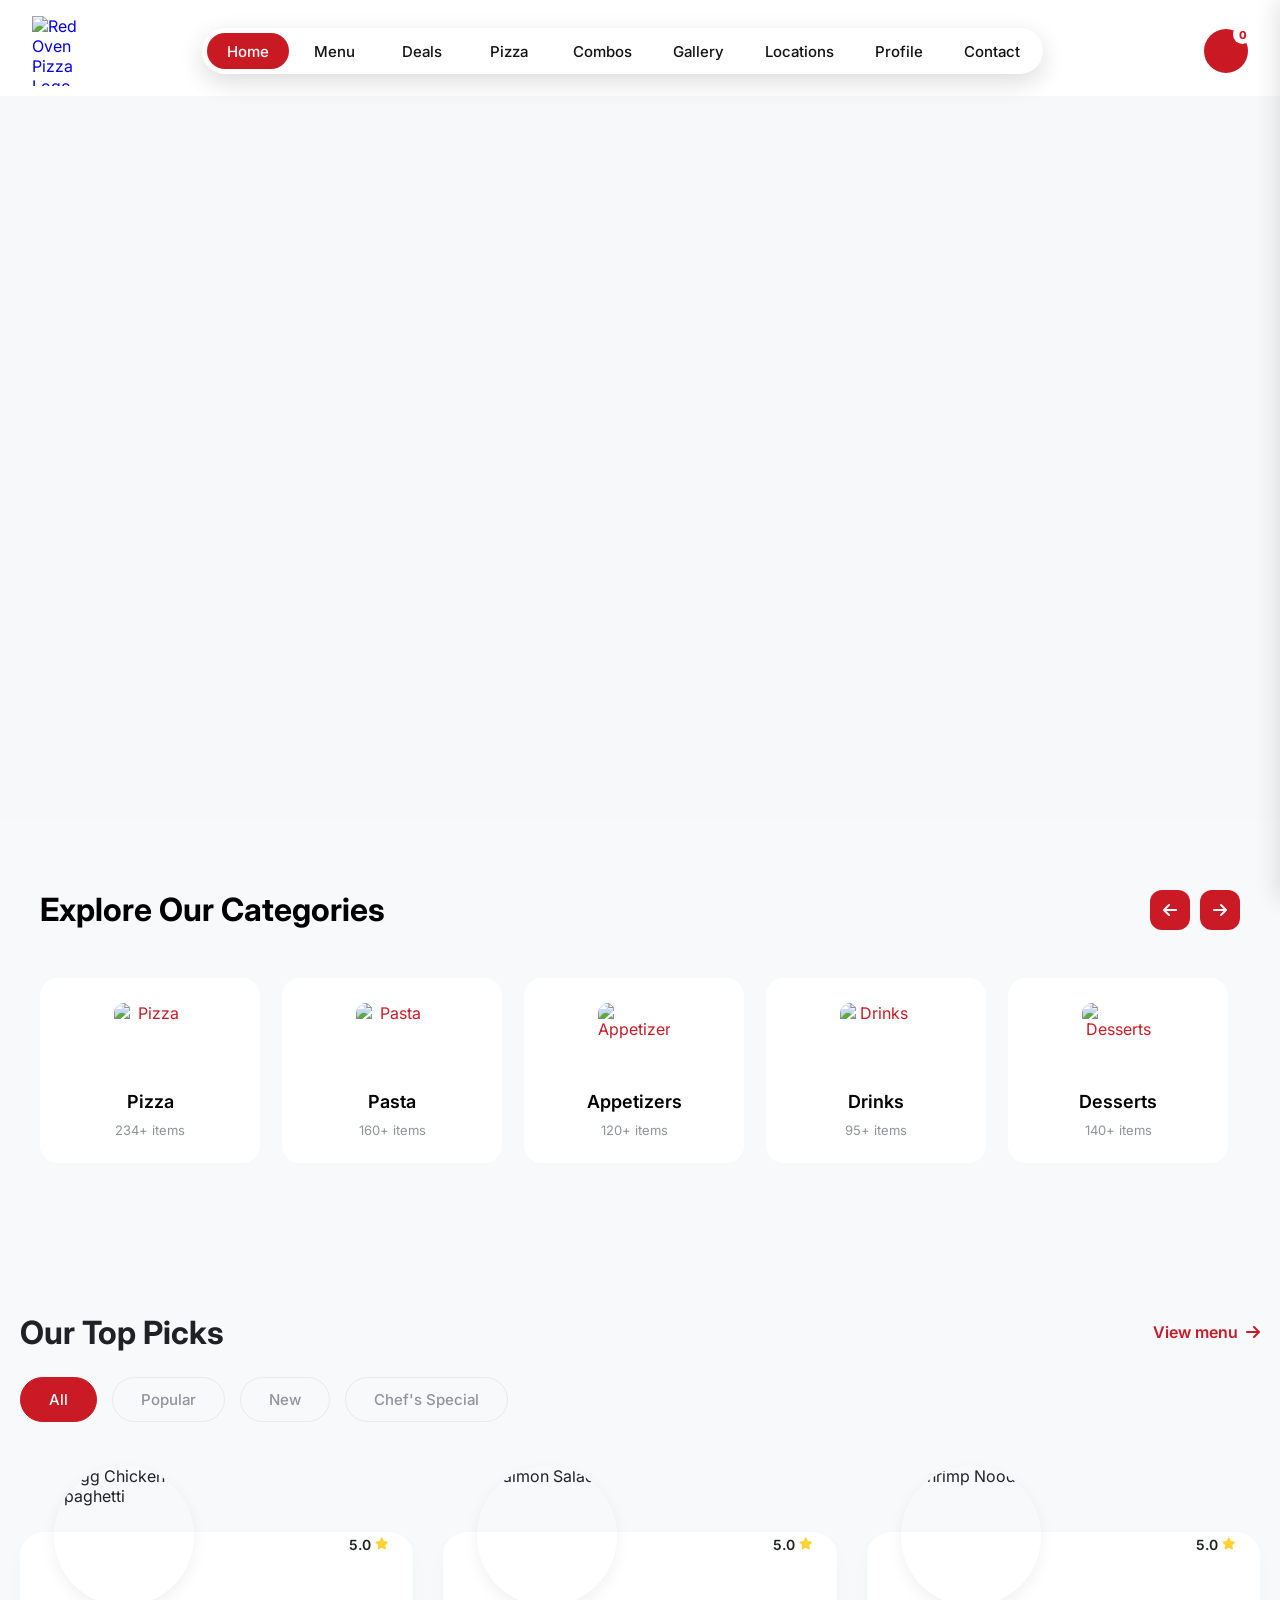
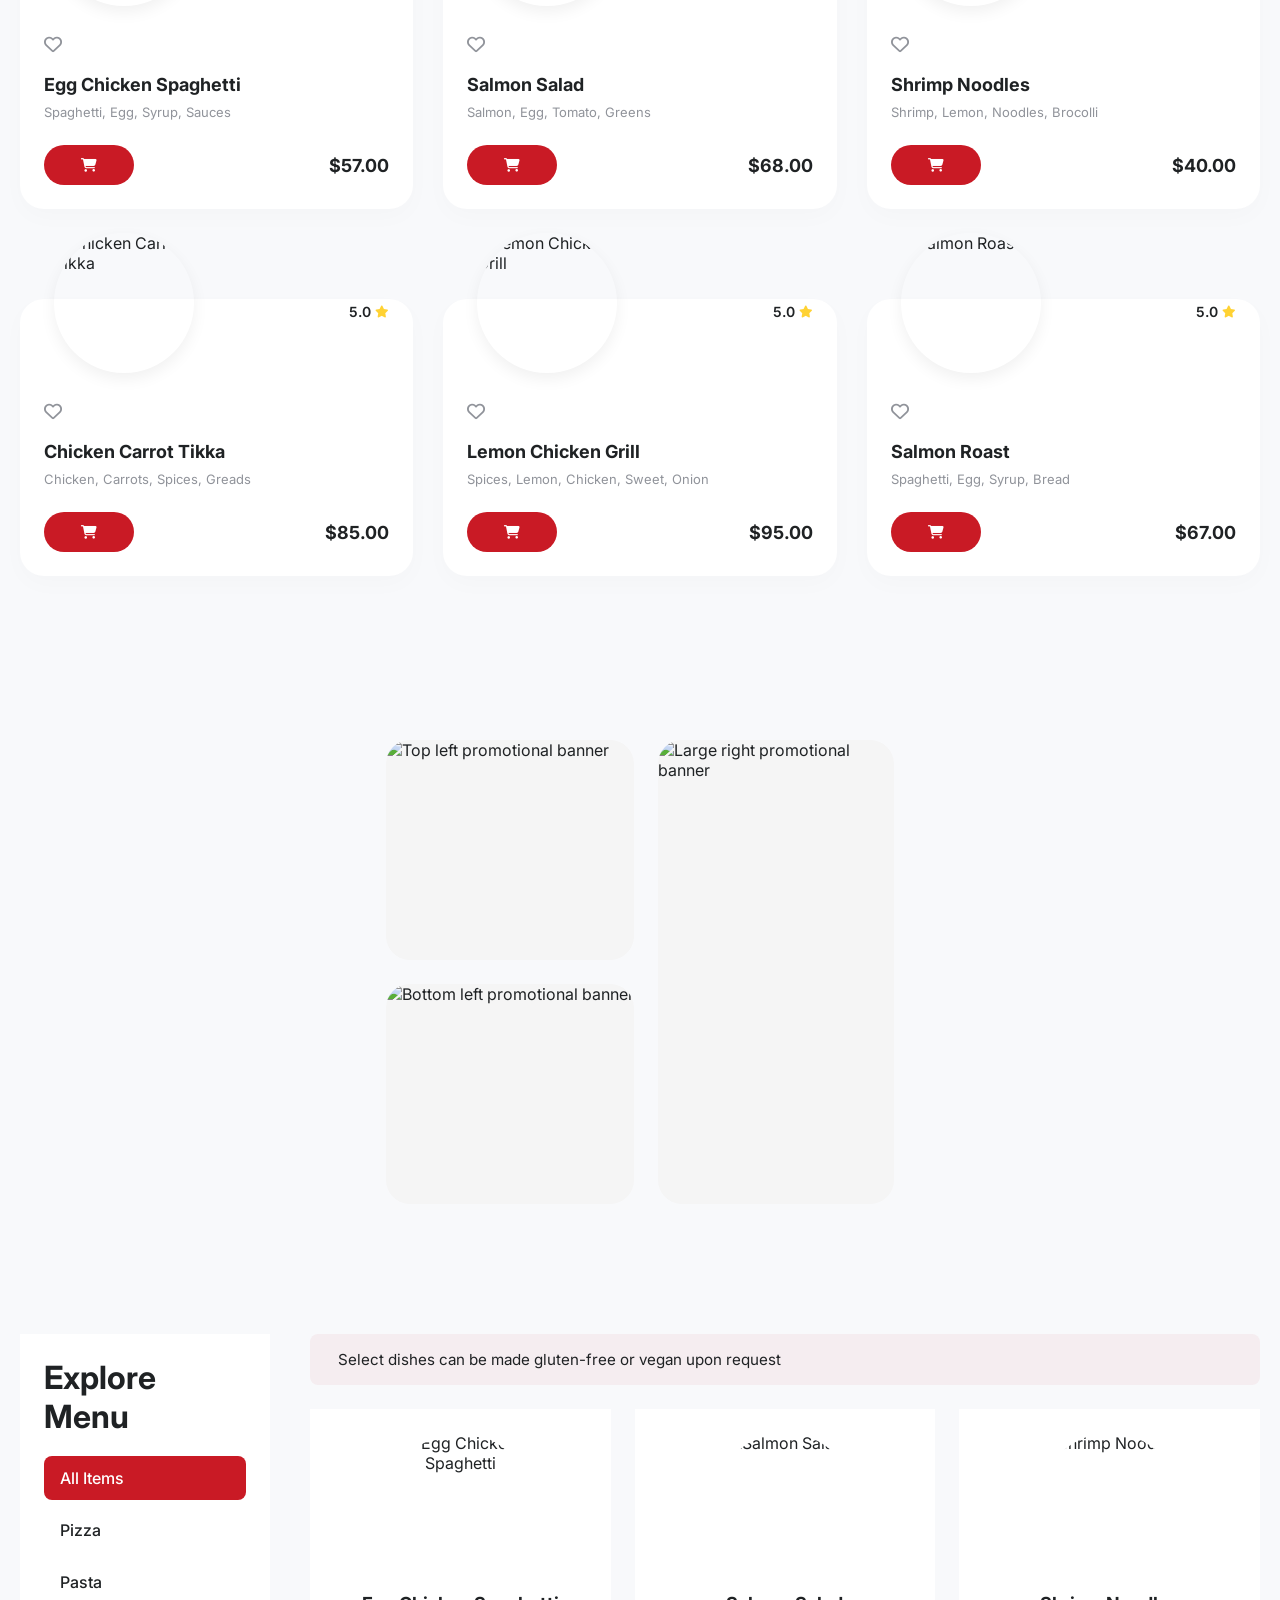
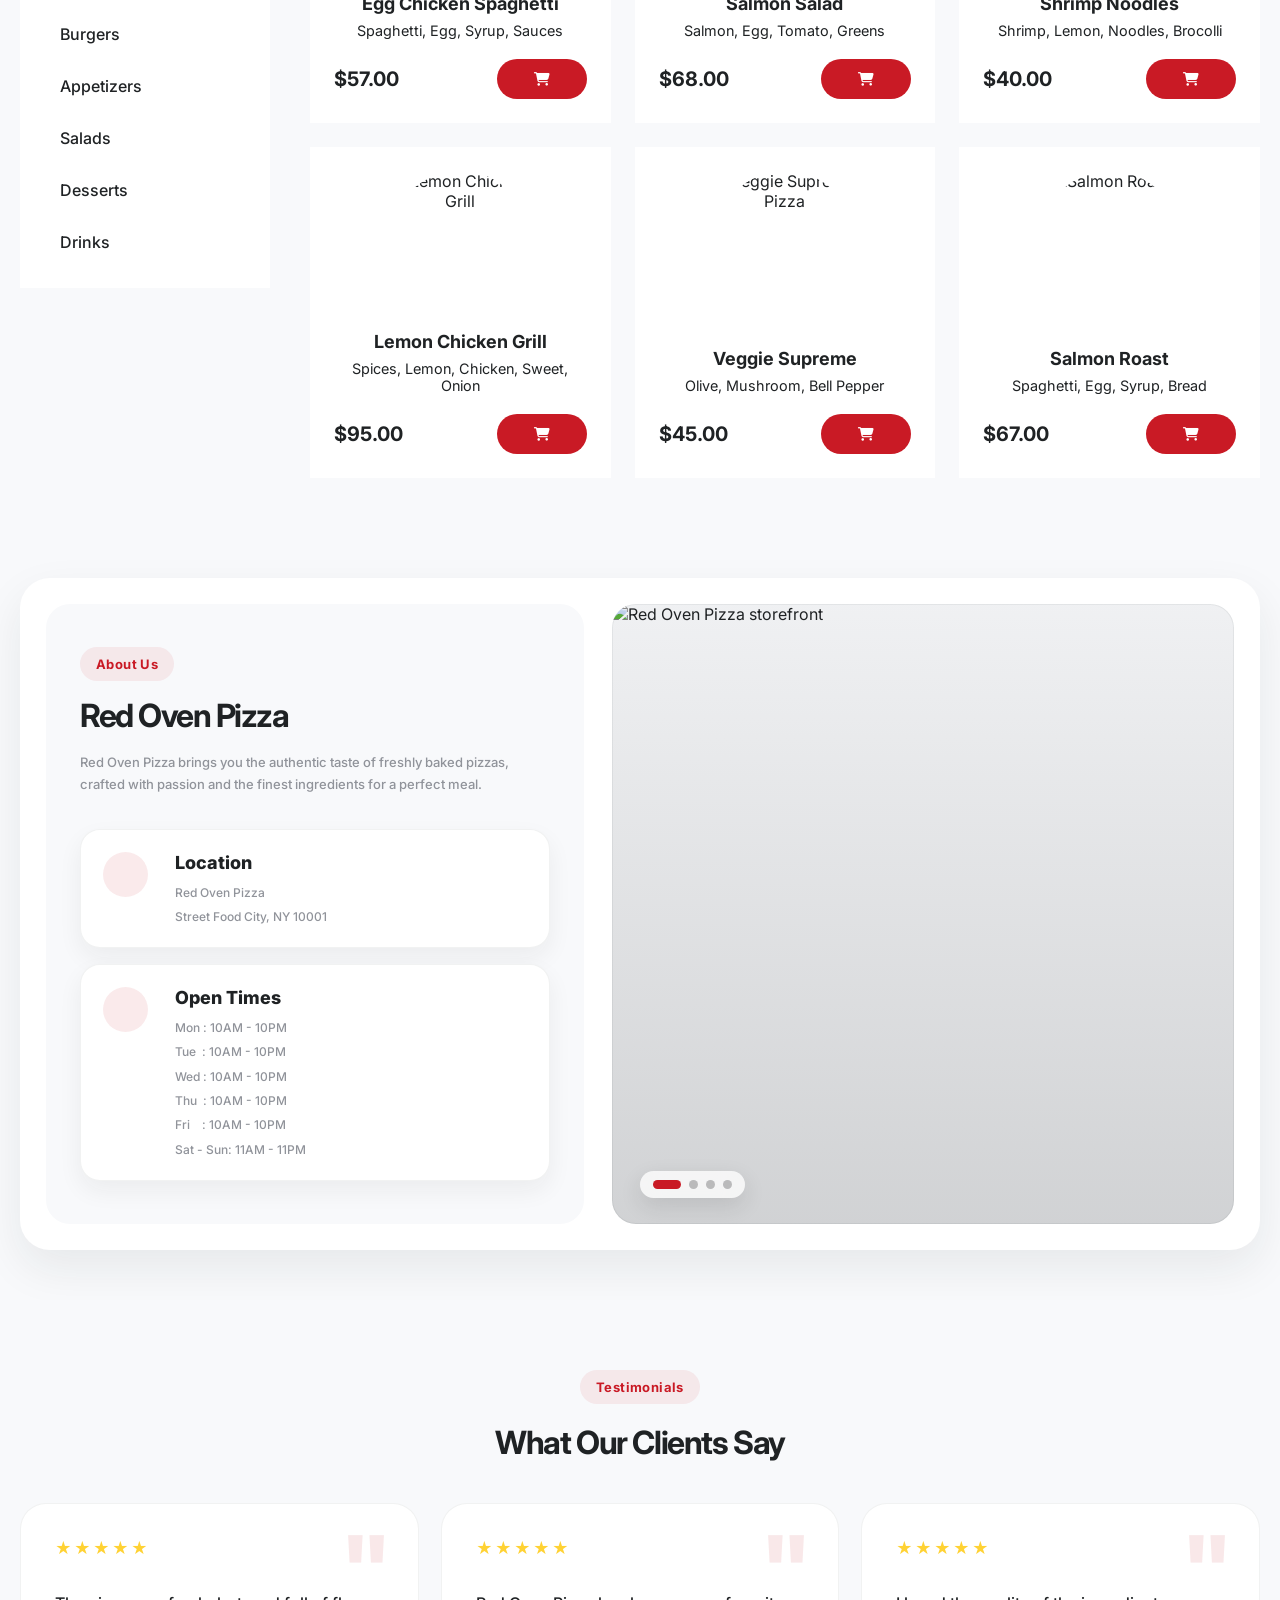
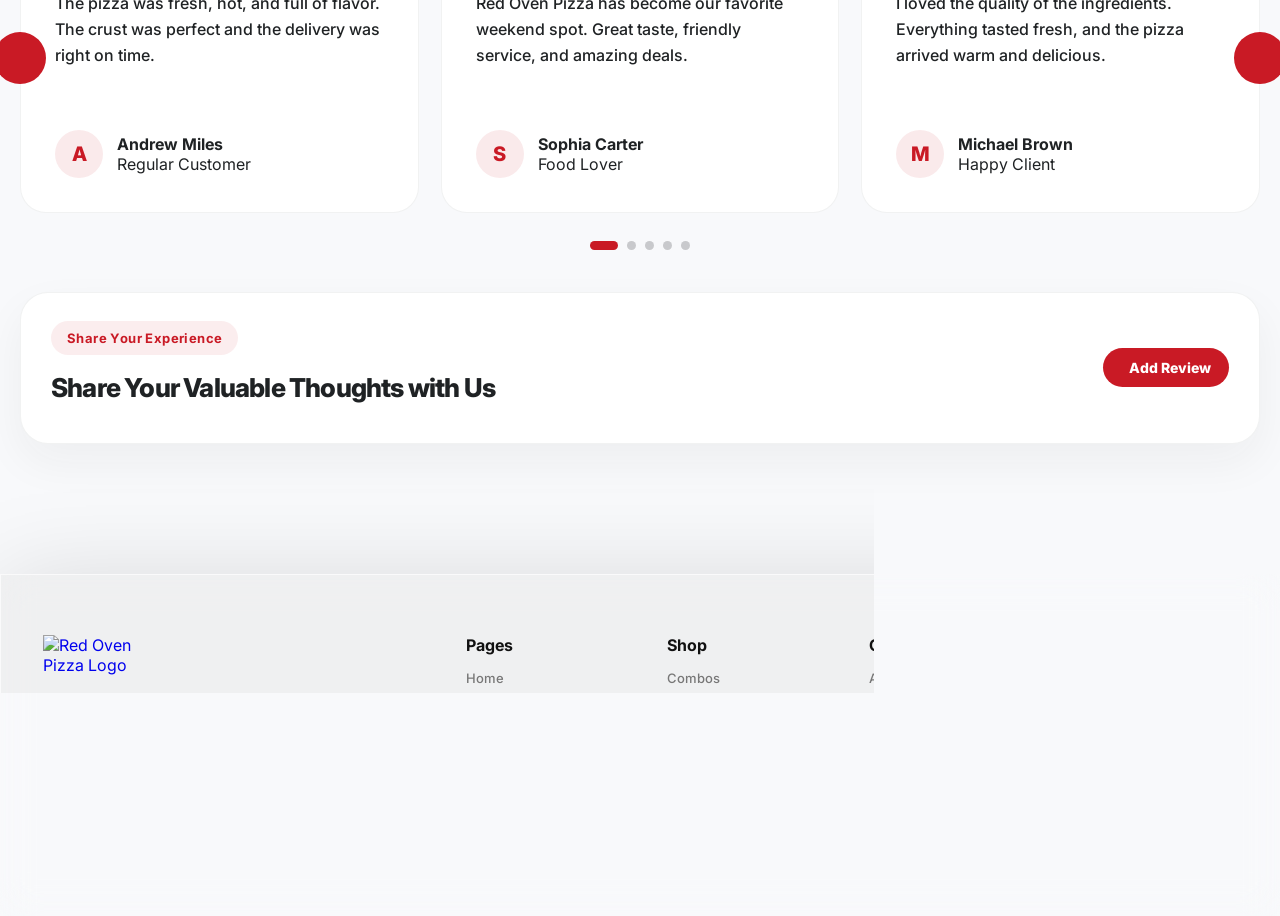
==== commit 9af325e1: "Add files via upload" ====
--- a/restaurant.html
+++ b/restaurant.html
@@ -4,21 +4,15 @@
     <meta charset="UTF-8">
     <meta name="viewport" content="width=device-width, initial-scale=1.0">
     <title>Our Top Picks - Yummy</title>
-    <!-- Google Fonts for Inter -->
     <link href="https://fonts.googleapis.com/css2?family=Inter:wght@400;500;600;700&display=swap" rel="stylesheet">
-    <!-- Leaflet for real map tiles -->
     <link rel="stylesheet" href="https://unpkg.com/leaflet@1.9.4/dist/leaflet.css" integrity="sha256-p4NxAoJBhIIN+hmNHrzRCf9tD/miZyoHS5obTRR9BMY=" crossorigin=""/>
-    <!-- FontAwesome for Icons -->
     <link rel="stylesheet" href="https://cdnjs.cloudflare.com/ajax/libs/font-awesome/6.4.0/css/all.min.css">
-    <!-- Phosphor Icons CDN -->
     <script src="https://unpkg.com/@phosphor-icons/web"></script>
     <link rel="stylesheet" href="style.css">
-    <!-- Lucide Icons CDN -->
     <script src="https://unpkg.com/lucide@latest"></script>
     <script src="https://unpkg.com/leaflet@1.9.4/dist/leaflet.js" integrity="sha256-20nQCchB9co0qIjJZRGuk2/Z9VM+kNiyxNV1lvTlZBo=" crossorigin=""></script>
 
     <style>
-      /* Fixed dynamic hero images - uploaded designs fit without cropping or empty space */
       .food-hero-section {
         padding: 42px 24px 56px;
         background: #f7f8fa;
@@ -137,7 +131,6 @@
         }
       }
 
-      /* Dynamic partner promotional banners */
       .partner-promo-banners {
         padding: 44px 0 70px;
       }
@@ -192,13 +185,9 @@
     <!-- Header Section -->
     <header class="pizza-header">
       <div class="pizza-header-inner">
-  
-        <!-- Logo -->
         <a href="index.html" class="pizza-logo">
-          <img src="Assets/logo.png" alt="Red Oven Pizza Logo">
+          <img src="https://placehold.co/120x40/cc2200/ffffff?text=RedOven" alt="Red Oven Pizza Logo">
         </a>
-  
-        <!-- Desktop Navigation -->
         <nav class="pizza-nav">
           <a href="index.html" class="active">Home</a>
           <a href="#menu">Menu</a>
@@ -210,26 +199,19 @@
           <a href="#profile" data-show-profile>Profile</a>
           <a href="#contact">Contact</a>
         </nav>
-  
-        <!-- Right Icons -->
         <div class="pizza-actions">
           <button class="icon-btn profile-link" type="button" id="openProfileBtn" aria-label="User Account" data-show-profile>
             <i data-lucide="user"></i>
           </button>
-  
           <button class="cart-btn" aria-label="Cart">
             <i data-lucide="shopping-bag"></i>
             <span class="cart-count">0</span>
           </button>
-  
           <button class="mobile-menu-btn" aria-label="Open Menu">
             <i data-lucide="menu"></i>
           </button>
         </div>
-  
       </div>
-  
-      <!-- Mobile Navigation -->
       <div class="mobile-nav">
         <a href="index.html" class="active">Home</a>
         <a href="#menu">Menu</a>
@@ -246,30 +228,25 @@
     <!-- Food Hero Section -->
     <section class="food-hero-section" id="home">
       <div class="food-hero-wrapper partner-dynamic-hero">
-
         <div class="food-hero-main hero-card reveal-item">
           <div class="hero-food-image" id="heroImageContainer">
-            <img id="heroMainImg" src="Assets/Hero main Left.png" alt="Hero main image">
-          </div>
-        </div>
-
+            <img id="heroMainImg" src="https://images.unsplash.com/photo-1574071318508-1cdbab80d002?w=900&h=640&fit=crop" alt="Hero main image">
+          </div>
+        </div>
         <div class="food-hero-side">
           <div class="side-card dark-card reveal-item">
-            <img id="heroDealImg" src="Assets/burger-combo.png" alt="Burger combo meal">
-          </div>
-
+            <img id="heroDealImg" src="https://images.unsplash.com/photo-1568901346375-23c9450c58cd?w=500&h=420&fit=crop" alt="Burger combo meal">
+          </div>
           <div class="side-card light-card reveal-item">
-            <img id="heroPizzaNightImg" src="Assets/pizza-night.png" alt="Family pizza meal">
-          </div>
-        </div>
-
+            <img id="heroPizzaNightImg" src="https://images.unsplash.com/photo-1513104890138-7c749659a591?w=500&h=420&fit=crop" alt="Family pizza meal">
+          </div>
+        </div>
       </div>
     </section>
 
     <!-- Food Category Carousel Section -->
     <section class="food-category-section">
       <div class="food-category-container">
-
         <div class="food-category-header">
           <h2>Explore Our Categories</h2>
           <div class="carousel-nav" style="display: flex; gap: 10px;">
@@ -277,13 +254,12 @@
             <button class="nav-btn next-btn-cat"><i class="fas fa-arrow-right"></i></button>
           </div>
         </div>
-
         <div class="food-category-carousel">
           <div class="food-category-track">
 
             <div class="food-category-card" data-category="Pizza">
               <div class="food-icon">
-                <img src="Assets/Pizza.png" alt="Pizza">
+                <img src="https://images.unsplash.com/photo-1513104890138-7c749659a591?w=120&h=120&fit=crop" alt="Pizza">
               </div>
               <h3>Pizza</h3>
               <p>234+ items</p>
@@ -291,7 +267,7 @@
 
             <div class="food-category-card" data-category="Pasta">
               <div class="food-icon">
-                <img src="Assets/Pasta.png" alt="Pasta">
+                <img src="https://images.unsplash.com/photo-1565557623262-b51c2513a641?w=120&h=120&fit=crop" alt="Pasta">
               </div>
               <h3>Pasta</h3>
               <p>160+ items</p>
@@ -299,7 +275,7 @@
 
             <div class="food-category-card" data-category="Appetizers">
               <div class="food-icon">
-                <img src="Assets/Appetizer.png" alt="Appetizers">
+                <img src="https://images.unsplash.com/photo-1541014741259-de529411b96a?w=120&h=120&fit=crop" alt="Appetizers">
               </div>
               <h3>Appetizers</h3>
               <p>120+ items</p>
@@ -307,7 +283,7 @@
 
             <div class="food-category-card" data-category="Drinks">
               <div class="food-icon">
-                <img src="Assets/Drinks.png" alt="Drinks">
+                <img src="https://images.unsplash.com/photo-1544145945-f90425340c7e?w=120&h=120&fit=crop" alt="Drinks">
               </div>
               <h3>Drinks</h3>
               <p>95+ items</p>
@@ -315,7 +291,7 @@
 
             <div class="food-category-card" data-category="Desserts">
               <div class="food-icon">
-                <img src="Assets/Desserts.png" alt="Desserts">
+                <img src="https://images.unsplash.com/photo-1551024601-bec78aea704b?w=120&h=120&fit=crop" alt="Desserts">
               </div>
               <h3>Desserts</h3>
               <p>140+ items</p>
@@ -323,7 +299,7 @@
 
             <div class="food-category-card" data-category="Burgers">
               <div class="food-icon">
-                <img src="Assets/Burger.png" alt="Burgers">
+                <img src="https://images.unsplash.com/photo-1568901346375-23c9450c58cd?w=120&h=120&fit=crop" alt="Burgers">
               </div>
               <h3>Burgers</h3>
               <p>180+ items</p>
@@ -331,7 +307,7 @@
 
             <div class="food-category-card" data-category="Salads">
               <div class="food-icon">
-                <img src="Assets/Salad.png" alt="Salads">
+                <img src="https://images.unsplash.com/photo-1512621776951-a57141f2eefd?w=120&h=120&fit=crop" alt="Salads">
               </div>
               <h3>Salads</h3>
               <p>85+ items</p>
@@ -339,7 +315,7 @@
 
             <div class="food-category-card" data-category="Sandwiches">
               <div class="food-icon">
-                <img src="Assets/Sandwich.png" alt="Sandwiches">
+                <img src="https://images.unsplash.com/photo-1553909489-cd47e0907980?w=120&h=120&fit=crop" alt="Sandwiches">
               </div>
               <h3>Sandwiches</h3>
               <p>110+ items</p>
@@ -347,7 +323,7 @@
 
             <div class="food-category-card" data-category="Fried Chicken">
               <div class="food-icon">
-                <img src="Assets/FriedChicken.png" alt="Fried Chicken">
+                <img src="https://images.unsplash.com/photo-1626645738196-c2a7c87a8f58?w=120&h=120&fit=crop" alt="Fried Chicken">
               </div>
               <h3>Fried Chicken</h3>
               <p>150+ items</p>
@@ -355,7 +331,6 @@
 
           </div>
         </div>
-
       </div>
     </section>
 
@@ -366,17 +341,8 @@
                 <h2 class="section-title">Our top picks</h2>
                 <a href="#" class="view-menu-link">View menu <i class="fas fa-arrow-right"></i></a>
             </div>
-
-            <!-- Categorization -->
-            <div class="category-filters" id="dynamic-filters">
-                <!-- Dynamically populated -->
-            </div>
-            
-            <!-- Menu Grid -->
-            <div class="menu-grid" id="dynamic-menu-grid">
-                <!-- Dynamically populated -->
-            </div>
-            
+            <div class="category-filters" id="dynamic-filters"></div>
+            <div class="menu-grid" id="dynamic-menu-grid"></div>
         </div>
     </section>
 
@@ -386,26 +352,23 @@
             <div class="partner-promo-grid">
                 <div class="partner-promo-left">
                     <div class="partner-promo-card">
-                        <img id="middleBannerTopImg" src="Assets/ChatGPT Image May 26, 2026, 10_36_07 AM.jpg" alt="Top left promotional banner">
-                    </div>
-
+                        <img id="middleBannerTopImg" src="https://images.unsplash.com/photo-1555396273-367ea4eb4db5?w=700&h=300&fit=crop" alt="Top left promotional banner">
+                    </div>
                     <div class="partner-promo-card">
-                        <img id="middleBannerBottomImg" src="Assets/ChatGPT Image May 26, 2026, 10_36_07 AM.jpg" alt="Bottom left promotional banner">
-                    </div>
-                </div>
-
+                        <img id="middleBannerBottomImg" src="https://images.unsplash.com/photo-1414235077428-338989a2e8c0?w=700&h=300&fit=crop" alt="Bottom left promotional banner">
+                    </div>
+                </div>
                 <div class="partner-promo-card large">
-                    <img id="middleBannerLargeImg" src="Assets/ChatGPT Image May 26, 2026, 10_36_07 AM.jpg" alt="Large right promotional banner">
+                    <img id="middleBannerLargeImg" src="https://images.unsplash.com/photo-1571091718767-18b5b1457add?w=700&h=600&fit=crop" alt="Large right promotional banner">
                 </div>
             </div>
         </div>
     </section>
 
-    <!-- Full Menu Section (Yummy Theme) -->
+    <!-- Full Menu Section -->
     <section class="full-menu-section" id="menu">
         <div class="container">
             <div class="full-menu-layout">
-                <!-- Left Sidebar -->
                 <aside class="menu-sidebar">
                     <h2 class="sidebar-title">Explore Menu</h2>
                     <ul class="sidebar-categories" id="sidebarCategories">
@@ -419,15 +382,12 @@
                         <li>Drinks</li>
                     </ul>
                 </aside>
-
-                <!-- Right Content -->
                 <div class="menu-main-content">
                     <div class="menu-info-bar">
                         <i data-lucide="info"></i>
                         <span>Select dishes can be made gluten-free or vegan upon request</span>
                     </div>
                     <div class="full-menu-grid">
-                        <!-- Card 1 -->
                         <div class="fm-card" data-category="Pasta">
                             <div class="fm-img-wrapper">
                                 <img src="https://images.unsplash.com/photo-1565557623262-b51c2513a641?w=400&h=400&fit=crop" alt="Egg Chicken Spaghetti">
@@ -441,7 +401,6 @@
                                 </div>
                             </div>
                         </div>
-                        <!-- Card 2 -->
                         <div class="fm-card" data-category="Salads">
                             <div class="fm-img-wrapper">
                                 <img src="https://images.unsplash.com/photo-1512621776951-a57141f2eefd?w=400&h=400&fit=crop" alt="Salmon Salad">
@@ -455,7 +414,6 @@
                                 </div>
                             </div>
                         </div>
-                        <!-- Card 3 -->
                         <div class="fm-card" data-category="Pasta">
                             <div class="fm-img-wrapper">
                                 <img src="https://images.unsplash.com/photo-1585032226651-759b368d7246?w=400&h=400&fit=crop" alt="Shrimp Noodles">
@@ -469,7 +427,6 @@
                                 </div>
                             </div>
                         </div>
-                        <!-- Card 4 -->
                         <div class="fm-card" data-category="Burgers">
                             <div class="fm-img-wrapper">
                                 <img src="https://images.unsplash.com/photo-1604908176997-125f25cc6f3d?w=400&h=400&fit=crop" alt="Lemon Chicken Grill">
@@ -483,7 +440,6 @@
                                 </div>
                             </div>
                         </div>
-                        <!-- Card 5 -->
                         <div class="fm-card" data-category="Appetizers">
                             <div class="fm-img-wrapper">
                                 <img src="https://images.unsplash.com/photo-1513104890138-7c749659a591?w=400&h=400&fit=crop" alt="Veggie Supreme Pizza">
@@ -497,7 +453,6 @@
                                 </div>
                             </div>
                         </div>
-                        <!-- Card 6 -->
                         <div class="fm-card" data-category="Appetizers">
                             <div class="fm-img-wrapper">
                                 <img src="https://images.unsplash.com/photo-1467003909585-2f8a72700288?w=400&h=400&fit=crop" alt="Salmon Roast">
@@ -526,34 +481,27 @@
             </button>
             <i class="fas fa-ellipsis-h" style="cursor:pointer; padding: 10px;"></i>
         </div>
-        
         <div class="store-info-row">
-            <img src="Assets/logo.png" alt="Red Oven Pizza" class="store-info-img">
+            <img src="https://placehold.co/48x48/cc2200/ffffff?text=RO" alt="Red Oven Pizza" class="store-info-img">
             <div class="store-info-text">
                 <h3>Royal Bakery</h3>
                 <p>202 Galle Rd</p>
             </div>
             <i class="fas fa-chevron-right"></i>
         </div>
-
         <div class="cart-body-new">
-            <div class="cart-items-new" id="cartItemsContainer">
-                <!-- Items injected by JS -->
-            </div>
-
+            <div class="cart-items-new" id="cartItemsContainer"></div>
             <div class="cart-options-new">
                 <label class="utensil-request">
                     <span><i class="fas fa-utensils"></i> Request utensils, etc.</span>
                     <input type="checkbox">
                 </label>
-
                 <div class="order-note-new">
                     <p>Add an order note<br><small>Utensils, special instructions, etc.</small></p>
                     <i class="fas fa-plus"></i>
                 </div>
             </div>
         </div>
-
         <div class="cart-footer-new">
             <div class="subtotal-row">
                 <span>Subtotal</span>
@@ -569,81 +517,55 @@
             <button class="close-modal yhm-popular-close" id="closeUpsellBtn" aria-label="Close popular items">
                 <i class="fas fa-times"></i>
             </button>
-
             <div class="upsell-header yhm-popular-header">
                 <span class="yhm-popular-kicker">Our popular ones</span>
                 <h2 id="popularTitle">Add something extra</h2>
                 <p>Pick a quick favourite before checkout.</p>
             </div>
-            
             <div class="upsell-grid yhm-popular-grid">
                 <div class="upsell-card yhm-popular-card">
                     <div class="upsell-img-wrap">
-                        <img src="Assets/Pizza.png" alt="Cheese Pizza Slice">
+                        <img src="https://images.unsplash.com/photo-1513104890138-7c749659a591?w=200&h=200&fit=crop" alt="Cheese Pizza Slice">
                         <button class="upsell-add-btn" aria-label="Add Cheese Pizza Slice"><i class="fas fa-plus"></i></button>
                     </div>
-                    <div class="upsell-info">
-                        <h4>Cheese Pizza Slice</h4>
-                        <p>LKR 390.00</p>
-                    </div>
-                </div>
-
+                    <div class="upsell-info"><h4>Cheese Pizza Slice</h4><p>LKR 390.00</p></div>
+                </div>
                 <div class="upsell-card yhm-popular-card">
                     <div class="upsell-img-wrap">
-                        <img src="Assets/Burger.png" alt="Chicken Burger">
+                        <img src="https://images.unsplash.com/photo-1568901346375-23c9450c58cd?w=200&h=200&fit=crop" alt="Chicken Burger">
                         <button class="upsell-add-btn" aria-label="Add Chicken Burger"><i class="fas fa-plus"></i></button>
                     </div>
-                    <div class="upsell-info">
-                        <h4>Chicken Burger</h4>
-                        <p>LKR 650.00</p>
-                    </div>
-                </div>
-
+                    <div class="upsell-info"><h4>Chicken Burger</h4><p>LKR 650.00</p></div>
+                </div>
                 <div class="upsell-card yhm-popular-card">
                     <div class="upsell-img-wrap">
-                        <img src="Assets/FriedChicken.png" alt="Crispy Chicken">
+                        <img src="https://images.unsplash.com/photo-1626645738196-c2a7c87a8f58?w=200&h=200&fit=crop" alt="Crispy Chicken">
                         <button class="upsell-add-btn" aria-label="Add Crispy Chicken"><i class="fas fa-plus"></i></button>
                     </div>
-                    <div class="upsell-info">
-                        <h4>Crispy Chicken</h4>
-                        <p>LKR 520.00</p>
-                    </div>
-                </div>
-
+                    <div class="upsell-info"><h4>Crispy Chicken</h4><p>LKR 520.00</p></div>
+                </div>
                 <div class="upsell-card yhm-popular-card">
                     <div class="upsell-img-wrap">
-                        <img src="Assets/Pasta.png" alt="Creamy Pasta">
+                        <img src="https://images.unsplash.com/photo-1565557623262-b51c2513a641?w=200&h=200&fit=crop" alt="Creamy Pasta">
                         <button class="upsell-add-btn" aria-label="Add Creamy Pasta"><i class="fas fa-plus"></i></button>
                     </div>
-                    <div class="upsell-info">
-                        <h4>Creamy Pasta</h4>
-                        <p>LKR 790.00</p>
-                    </div>
-                </div>
-
+                    <div class="upsell-info"><h4>Creamy Pasta</h4><p>LKR 790.00</p></div>
+                </div>
                 <div class="upsell-card yhm-popular-card">
                     <div class="upsell-img-wrap">
-                        <img src="Assets/Appetizer.png" alt="Garlic Bread">
+                        <img src="https://images.unsplash.com/photo-1541014741259-de529411b96a?w=200&h=200&fit=crop" alt="Garlic Bread">
                         <button class="upsell-add-btn" aria-label="Add Garlic Bread"><i class="fas fa-plus"></i></button>
                     </div>
-                    <div class="upsell-info">
-                        <h4>Garlic Bread</h4>
-                        <p>LKR 340.00</p>
-                    </div>
-                </div>
-
+                    <div class="upsell-info"><h4>Garlic Bread</h4><p>LKR 340.00</p></div>
+                </div>
                 <div class="upsell-card yhm-popular-card">
                     <div class="upsell-img-wrap">
-                        <img src="Assets/Drinks.png" alt="Fresh Mojito">
+                        <img src="https://images.unsplash.com/photo-1544145945-f90425340c7e?w=200&h=200&fit=crop" alt="Fresh Mojito">
                         <button class="upsell-add-btn" aria-label="Add Fresh Mojito"><i class="fas fa-plus"></i></button>
                     </div>
-                    <div class="upsell-info">
-                        <h4>Fresh Mojito</h4>
-                        <p>LKR 290.00</p>
-                    </div>
-                </div>
-            </div>
-
+                    <div class="upsell-info"><h4>Fresh Mojito</h4><p>LKR 290.00</p></div>
+                </div>
+            </div>
             <button class="skip-btn yhm-popular-checkout" id="upsellSkipBtn">Continue to checkout</button>
         </div>
     </div>
@@ -654,7 +576,6 @@
             <div class="checkout-layout">
                 <div class="checkout-left">
                     <h2 class="chk-main-title"><i class="fas fa-arrow-left" id="closeCheckoutBtn" style="cursor:pointer; margin-right: 15px;"></i> Delivery details</h2>
-                    
                     <div class="chk-box">
                         <div class="chk-row">
                             <i class="fas fa-shopping-bag"></i>
@@ -671,88 +592,57 @@
                             <button class="chk-edit">Edit</button>
                         </div>
                     </div>
-
                     <h3 class="chk-section-title">Delivery options</h3>
                     <div class="chk-box delivery-options">
                         <label class="chk-option">
                             <i class="fas fa-bolt green-icon"></i>
-                            <div class="chk-opt-text">
-                                <strong>Priority</strong>
-                                <p>10:46-10:59 AM • Direct to you</p>
-                            </div>
+                            <div class="chk-opt-text"><strong>Priority</strong><p>10:46-10:59 AM • Direct to you</p></div>
                             <span class="chk-opt-price">+LKR 129.00</span>
                         </label>
                         <label class="chk-option active">
                             <i class="fas fa-door-open"></i>
-                            <div class="chk-opt-text">
-                                <strong>Standard</strong>
-                                <p>10:52-11:07 AM</p>
-                            </div>
+                            <div class="chk-opt-text"><strong>Standard</strong><p>10:52-11:07 AM</p></div>
                             <input type="radio" checked name="delivery" style="display:none">
                         </label>
                         <label class="chk-option">
                             <i class="fas fa-calendar"></i>
-                            <div class="chk-opt-text">
-                                <strong>Schedule</strong>
-                                <p>Choose a time</p>
-                            </div>
+                            <div class="chk-opt-text"><strong>Schedule</strong><p>Choose a time</p></div>
                         </label>
                     </div>
-
                     <h3 class="chk-section-title">Payment</h3>
                     <div class="chk-box">
                       <label class="chk-option active payment-option">
                         <i class="fas fa-money-bill-wave"></i>
-                        <div class="chk-opt-text">
-                          <strong>Cash</strong>
-                          <p>Pay when your order arrives</p>
-                        </div>
+                        <div class="chk-opt-text"><strong>Cash</strong><p>Pay when your order arrives</p></div>
                         <input type="radio" checked name="payment" style="display:none">
                       </label>
                       <label class="chk-option payment-option">
                         <i class="fab fa-cc-visa" style="font-size: 24px; color: #1a1f71;"></i>
-                        <div class="chk-opt-text">
-                          <strong>Visa Debit</strong>
-                          <p>Visa ••••4136</p>
-                        </div>
+                        <div class="chk-opt-text"><strong>Visa Debit</strong><p>Visa ••••4136</p></div>
                         <input type="radio" name="payment" style="display:none">
                       </label>
                     </div>
-                    
                     <button class="chk-place-order-large">Place order</button>
                 </div>
-
                 <div class="checkout-right">
                     <div class="chk-store-info">
-                       <img src="Assets/logo.png" alt="Red Oven Pizza" class="store-info-img">
-                       <div class="store-info-text">
-                           <h3>Red Oven Pizza</h3>
-                           <p>Nugegoda</p>
-                       </div>
+                       <img src="https://placehold.co/48x48/cc2200/ffffff?text=RO" alt="Red Oven Pizza" class="store-info-img">
+                       <div class="store-info-text"><h3>Red Oven Pizza</h3><p>Nugegoda</p></div>
                        <i class="fas fa-chevron-right"></i>
                     </div>
-                    
                     <button class="chk-place-order-small">Place order</button>
-
                     <div class="chk-cart-summary" id="chkCartSummary">
                       <span><i class="fas fa-shopping-cart"></i> Cart summary (<span id="chkItemsCount">1</span> item)</span>
                       <i class="fas fa-chevron-down"></i>
                     </div>
-
-                    <div class="chk-cart-items" id="chkCartItems" style="display:none;">
-                      <!-- Populated dynamically with cart items: title, qty, line total -->
-                    </div>
-
+                    <div class="chk-cart-items" id="chkCartItems" style="display:none;"></div>
                     <div class="chk-promo">
-                        <div class="promo-header">
-                            <span>Promotion</span>
-                        </div>
+                        <div class="promo-header"><span>Promotion</span></div>
                         <div class="promo-btn">
                             <span><i class="fas fa-tag"></i> Add promo code</span>
                             <i class="fas fa-chevron-right"></i>
                         </div>
                     </div>
-
                     <div class="chk-totals">
                         <h3>Order total</h3>
                         <div class="tot-row"><span>Subtotal</span> <span id="chkFinalSubtotal">LKR 250.00</span></div>
@@ -761,7 +651,6 @@
                         <div class="tot-row"><span>Service Fee <i class="fas fa-info-circle"></i></span> <span>LKR 25.00</span></div>
                         <div class="tot-row final"><span>Total</span> <span id="chkFinalTotal">LKR 332.91</span></div>
                     </div>
-                    
                     <p class="chk-disclaimer">By placing your order, you agree to the delivery details and payment method selected above.</p>
                 </div>
             </div>
@@ -774,31 +663,24 @@
         <div class="order-map" id="orderMap">
           <div id="orderMapCanvas" class="order-map-canvas"></div>
         </div>
-
         <div class="order-card">
           <div class="order-card-header">
             <h3>Order placed</h3>
             <p class="eta-text" id="driverEta">ETA: 18 mins</p>
           </div>
-
           <div class="order-summary">
             <div class="summary-store">
-              <img src="Assets/logo.png" alt="Red Oven Pizza" class="store-thumb">
+              <img src="https://placehold.co/48x48/cc2200/ffffff?text=RO" alt="Red Oven Pizza" class="store-thumb">
               <div>
                 <div class="store-name">Red Oven Pizza</div>
                 <div class="store-addr">Nugegoda</div>
               </div>
             </div>
-
-            <div class="summary-items" id="orderPlacedItems">
-              <!-- Populated from cart -->
-            </div>
-
+            <div class="summary-items" id="orderPlacedItems"></div>
             <div class="summary-total">
               <span>Total</span>
               <strong id="orderPlacedTotal">LKR 0.00</strong>
             </div>
-
             <div class="order-actions">
               <button class="btn secondary" id="closeTrackingBtn">Close</button>
               <button class="btn" id="contactRiderBtn">Contact rider</button>
@@ -807,298 +689,191 @@
         </div>
       </div>
     </div>
-
 
     <!-- Shop About Section -->
     <section class="shop-about-section" id="about-shop">
       <div class="container">
         <div class="shop-about-card">
-
-        <!-- Left: Shop Info -->
-        <div class="shop-about-content">
-          <span class="section-label">About Us</span>
-
-          <h2>Red Oven Pizza</h2>
-
-          <p class="shop-description">
-            Red Oven Pizza brings you the authentic taste of freshly baked pizzas, crafted with passion and the finest ingredients for a perfect meal.
-          </p>
-
-          <div class="shop-details">
-
-            <!-- Location -->
-            <div class="detail-card">
-              <div class="detail-icon">
-                <i data-lucide="map-pin"></i>
-              </div>
-
-              <div class="detail-content">
-                <h3>Location</h3>
-                <p>Red Oven Pizza</p>
-                <p>Street Food City, NY 10001</p>
-              </div>
-            </div>
-
-            <!-- Open Times -->
-            <div class="detail-card">
-              <div class="detail-icon">
-                <i data-lucide="clock-3"></i>
-              </div>
-
-              <div class="detail-content">
-                <h3>Open Times</h3>
-                <p>Mon : 10AM - 10PM</p>
-                <p>Tue &nbsp;: 10AM - 10PM</p>
-                <p>Wed : 10AM - 10PM</p>
-                <p>Thu &nbsp;: 10AM - 10PM</p>
-                <p>Fri &nbsp;&nbsp;&nbsp;: 10AM - 10PM</p>
-                <p>Sat - Sun: 11AM - 11PM</p>
-              </div>
-            </div>
-
-          </div>
-        </div>
-
-        <!-- Right: Image Slider -->
-        <div class="shop-slider">
-          <div class="slider-track">
-
-            <div class="slide active">
-              <img src="Assets/Slider Image 1.png" alt="Red Oven Pizza storefront">
-            </div>
-
-            <div class="slide">
-              <img src="Assets/Slider Image 2.jpeg" alt="Pizza oven">
-            </div>
-
-            <div class="slide">
-              <img src="Assets/Slider Image 3.jpeg" alt="Red Oven Pizza interior">
-            </div>
-
-            <div class="slide">
-              <img src="Assets/Slider Image 4.jpeg" alt="Red Oven Pizza dining area">
-            </div>
-
-          </div>
-
-          <div class="slider-dots">
-            <button class="dot active" aria-label="Slide 1"></button>
-            <button class="dot" aria-label="Slide 2"></button>
-            <button class="dot" aria-label="Slide 3"></button>
-            <button class="dot" aria-label="Slide 4"></button>
-          </div>
-        </div>
-
+          <div class="shop-about-content">
+            <span class="section-label">About Us</span>
+            <h2>Red Oven Pizza</h2>
+            <p class="shop-description">
+              Red Oven Pizza brings you the authentic taste of freshly baked pizzas, crafted with passion and the finest ingredients for a perfect meal.
+            </p>
+            <div class="shop-details">
+              <div class="detail-card">
+                <div class="detail-icon"><i data-lucide="map-pin"></i></div>
+                <div class="detail-content">
+                  <h3>Location</h3>
+                  <p>Red Oven Pizza</p>
+                  <p>Street Food City, NY 10001</p>
+                </div>
+              </div>
+              <div class="detail-card">
+                <div class="detail-icon"><i data-lucide="clock-3"></i></div>
+                <div class="detail-content">
+                  <h3>Open Times</h3>
+                  <p>Mon : 10AM - 10PM</p>
+                  <p>Tue &nbsp;: 10AM - 10PM</p>
+                  <p>Wed : 10AM - 10PM</p>
+                  <p>Thu &nbsp;: 10AM - 10PM</p>
+                  <p>Fri &nbsp;&nbsp;&nbsp;: 10AM - 10PM</p>
+                  <p>Sat - Sun: 11AM - 11PM</p>
+                </div>
+              </div>
+            </div>
+          </div>
+          <div class="shop-slider">
+            <div class="slider-track">
+              <div class="slide active">
+                <img src="https://images.unsplash.com/photo-1555396273-367ea4eb4db5?w=700&h=500&fit=crop" alt="Red Oven Pizza storefront">
+              </div>
+              <div class="slide">
+                <img src="https://images.unsplash.com/photo-1574071318508-1cdbab80d002?w=700&h=500&fit=crop" alt="Pizza oven">
+              </div>
+              <div class="slide">
+                <img src="https://images.unsplash.com/photo-1414235077428-338989a2e8c0?w=700&h=500&fit=crop" alt="Red Oven Pizza interior">
+              </div>
+              <div class="slide">
+                <img src="https://images.unsplash.com/photo-1600891964599-f61ba0e24092?w=700&h=500&fit=crop" alt="Red Oven Pizza dining area">
+              </div>
+            </div>
+            <div class="slider-dots">
+              <button class="dot active" aria-label="Slide 1"></button>
+              <button class="dot" aria-label="Slide 2"></button>
+              <button class="dot" aria-label="Slide 3"></button>
+              <button class="dot" aria-label="Slide 4"></button>
+            </div>
+          </div>
         </div>
       </div>
     </section>
 
     <!-- Testimonials -->
-<section class="testimonial-section">
-  <div class="testimonial-container container">
-
-    <div class="testimonial-header">
-      <span class="section-label">Testimonials</span>
-      <h2>What Our Clients Say</h2>
-    </div>
-
-    <div class="testimonial-carousel-wrap">
-
-      <!-- Left Arrow -->
-      <button class="testimonial-arrow testimonial-prev" aria-label="Previous testimonial">
-        <i data-lucide="chevron-left"></i>
-      </button>
-
-      <!-- Carousel -->
-      <div class="testimonial-carousel">
-        <div class="testimonial-track">
-
-          <div class="testimonial-card">
-            <div class="quote-mark">“</div>
-            <div class="stars">★★★★★</div>
-
-            <p class="testimonial-text">
-              The pizza was fresh, hot, and full of flavor. The crust was perfect and the delivery was right on time.
-            </p>
-
-            <div class="client-info">
-              <div class="client-avatar">A</div>
-              <div>
-                <h4>Andrew Miles</h4>
-                <span>Regular Customer</span>
-              </div>
-            </div>
-          </div>
-
-          <div class="testimonial-card">
-            <div class="quote-mark">“</div>
-            <div class="stars">★★★★★</div>
-
-            <p class="testimonial-text">
-              Red Oven Pizza has become our favorite weekend spot. Great taste, friendly service, and amazing deals.
-            </p>
-
-            <div class="client-info">
-              <div class="client-avatar">S</div>
-              <div>
-                <h4>Sophia Carter</h4>
-                <span>Food Lover</span>
-              </div>
-            </div>
-          </div>
-
-          <div class="testimonial-card">
-            <div class="quote-mark">“</div>
-            <div class="stars">★★★★★</div>
-
-            <p class="testimonial-text">
-              I loved the quality of the ingredients. Everything tasted fresh, and the pizza arrived warm and delicious.
-            </p>
-
-            <div class="client-info">
-              <div class="client-avatar">M</div>
-              <div>
-                <h4>Michael Brown</h4>
-                <span>Happy Client</span>
-              </div>
-            </div>
-          </div>
-
-          <div class="testimonial-card">
-            <div class="quote-mark">“</div>
-            <div class="stars">★★★★★</div>
-
-            <p class="testimonial-text">
-              The family pizza deal was excellent. The portion size was generous, and everyone enjoyed the meal.
-            </p>
-
-            <div class="client-info">
-              <div class="client-avatar">E</div>
-              <div>
-                <h4>Emily Wilson</h4>
-                <span>Family Customer</span>
-              </div>
-            </div>
-          </div>
-
-          <div class="testimonial-card">
-            <div class="quote-mark">“</div>
-            <div class="stars">★★★★★</div>
-
-            <p class="testimonial-text">
-              Fast service, clean packaging, and a really premium taste. I will definitely order again from Red Oven Pizza.
-            </p>
-
-            <div class="client-info">
-              <div class="client-avatar">D</div>
-              <div>
-                <h4>Daniel Scott</h4>
-                <span>Online Customer</span>
-              </div>
-            </div>
-          </div>
-
+    <section class="testimonial-section">
+      <div class="testimonial-container container">
+        <div class="testimonial-header">
+          <span class="section-label">Testimonials</span>
+          <h2>What Our Clients Say</h2>
+        </div>
+        <div class="testimonial-carousel-wrap">
+          <button class="testimonial-arrow testimonial-prev" aria-label="Previous testimonial">
+            <i data-lucide="chevron-left"></i>
+          </button>
+          <div class="testimonial-carousel">
+            <div class="testimonial-track">
+              <div class="testimonial-card">
+                <div class="quote-mark">"</div>
+                <div class="stars">★★★★★</div>
+                <p class="testimonial-text">The pizza was fresh, hot, and full of flavor. The crust was perfect and the delivery was right on time.</p>
+                <div class="client-info">
+                  <div class="client-avatar">A</div>
+                  <div><h4>Andrew Miles</h4><span>Regular Customer</span></div>
+                </div>
+              </div>
+              <div class="testimonial-card">
+                <div class="quote-mark">"</div>
+                <div class="stars">★★★★★</div>
+                <p class="testimonial-text">Red Oven Pizza has become our favorite weekend spot. Great taste, friendly service, and amazing deals.</p>
+                <div class="client-info">
+                  <div class="client-avatar">S</div>
+                  <div><h4>Sophia Carter</h4><span>Food Lover</span></div>
+                </div>
+              </div>
+              <div class="testimonial-card">
+                <div class="quote-mark">"</div>
+                <div class="stars">★★★★★</div>
+                <p class="testimonial-text">I loved the quality of the ingredients. Everything tasted fresh, and the pizza arrived warm and delicious.</p>
+                <div class="client-info">
+                  <div class="client-avatar">M</div>
+                  <div><h4>Michael Brown</h4><span>Happy Client</span></div>
+                </div>
+              </div>
+              <div class="testimonial-card">
+                <div class="quote-mark">"</div>
+                <div class="stars">★★★★★</div>
+                <p class="testimonial-text">The family pizza deal was excellent. The portion size was generous, and everyone enjoyed the meal.</p>
+                <div class="client-info">
+                  <div class="client-avatar">E</div>
+                  <div><h4>Emily Wilson</h4><span>Family Customer</span></div>
+                </div>
+              </div>
+              <div class="testimonial-card">
+                <div class="quote-mark">"</div>
+                <div class="stars">★★★★★</div>
+                <p class="testimonial-text">Fast service, clean packaging, and a really premium taste. I will definitely order again from Red Oven Pizza.</p>
+                <div class="client-info">
+                  <div class="client-avatar">D</div>
+                  <div><h4>Daniel Scott</h4><span>Online Customer</span></div>
+                </div>
+              </div>
+            </div>
+          </div>
+          <button class="testimonial-arrow testimonial-next" aria-label="Next testimonial">
+            <i data-lucide="chevron-right"></i>
+          </button>
+        </div>
+        <div class="testimonial-dots">
+          <button class="testimonial-dot active" aria-label="Testimonial slide 1"></button>
+          <button class="testimonial-dot" aria-label="Testimonial slide 2"></button>
+          <button class="testimonial-dot" aria-label="Testimonial slide 3"></button>
+          <button class="testimonial-dot" aria-label="Testimonial slide 4"></button>
+          <button class="testimonial-dot" aria-label="Testimonial slide 5"></button>
+        </div>
+
+        <div class="add-review-panel">
+          <div class="add-review-top">
+            <div class="add-review-intro">
+              <span class="section-label">Share Your Experience</span>
+              <h3>Share Your Valuable Thoughts with Us</h3>
+            </div>
+            <button type="button" class="open-review-btn" id="openReviewFormBtn">
+              <i data-lucide="plus"></i>
+              Add Review
+            </button>
+          </div>
+          <form class="review-form review-form-hidden" id="reviewForm">
+            <button type="button" class="close-review-form-btn" id="closeReviewFormBtn" aria-label="Close review form">
+              <i data-lucide="x"></i>
+            </button>
+            <div class="review-form-row">
+              <div class="review-field">
+                <label for="reviewName">Your Name</label>
+                <input type="text" id="reviewName" name="reviewName" placeholder="Enter your name" maxlength="40" required>
+              </div>
+              <div class="review-field">
+                <label for="reviewRole">Customer Type</label>
+                <input type="text" id="reviewRole" name="reviewRole" placeholder="Regular Customer" maxlength="40">
+              </div>
+              <div class="review-field">
+                <label for="reviewRating">Rating</label>
+                <select id="reviewRating" name="reviewRating" required>
+                  <option value="5">★★★★★ 5 Stars</option>
+                  <option value="4">★★★★☆ 4 Stars</option>
+                  <option value="3">★★★☆☆ 3 Stars</option>
+                  <option value="2">★★☆☆☆ 2 Stars</option>
+                  <option value="1">★☆☆☆☆ 1 Star</option>
+                </select>
+              </div>
+            </div>
+            <div class="review-field review-message-field">
+              <label for="reviewMessage">Your Review</label>
+              <textarea id="reviewMessage" name="reviewMessage" placeholder="Write your review..." maxlength="180" required></textarea>
+              <small id="reviewCounter">0/180</small>
+            </div>
+            <div class="review-submit-row">
+              <button type="submit" class="submit-review-btn">
+                <i data-lucide="send"></i>
+                Add Review
+              </button>
+              <p class="review-form-message" id="reviewFormMessage"></p>
+            </div>
+          </form>
         </div>
       </div>
-
-      <!-- Right Arrow -->
-      <button class="testimonial-arrow testimonial-next" aria-label="Next testimonial">
-        <i data-lucide="chevron-right"></i>
-      </button>
-
-    </div>
-
-    <!-- Dots -->
-    <div class="testimonial-dots">
-      <button class="testimonial-dot active" aria-label="Testimonial slide 1"></button>
-      <button class="testimonial-dot" aria-label="Testimonial slide 2"></button>
-      <button class="testimonial-dot" aria-label="Testimonial slide 3"></button>
-      <button class="testimonial-dot" aria-label="Testimonial slide 4"></button>
-      <button class="testimonial-dot" aria-label="Testimonial slide 5"></button>
-    </div>
-
-    <div class="add-review-panel">
-  <div class="add-review-top">
-    <div class="add-review-intro">
-      <span class="section-label">Share Your Experience</span>
-      <h3>Share Your Valuable Thoughts with Us</h3>
-    </div>
-
-    <button type="button" class="open-review-btn" id="openReviewFormBtn">
-      <i data-lucide="plus"></i>
-      Add Review
-    </button>
-  </div>
-
-  <form class="review-form review-form-hidden" id="reviewForm">
-    <button type="button" class="close-review-form-btn" id="closeReviewFormBtn" aria-label="Close review form">
-    <i data-lucide="x"></i>
-    </button>
-    <div class="review-form-row">
-      <div class="review-field">
-        <label for="reviewName">Your Name</label>
-        <input 
-          type="text" 
-          id="reviewName" 
-          name="reviewName" 
-          placeholder="Enter your name" 
-          maxlength="40" 
-          required
-        >
-      </div>
-
-      <div class="review-field">
-        <label for="reviewRole">Customer Type</label>
-        <input 
-          type="text" 
-          id="reviewRole" 
-          name="reviewRole" 
-          placeholder="Regular Customer" 
-          maxlength="40"
-        >
-      </div>
-
-      <div class="review-field">
-        <label for="reviewRating">Rating</label>
-        <select id="reviewRating" name="reviewRating" required>
-          <option value="5">★★★★★ 5 Stars</option>
-          <option value="4">★★★★☆ 4 Stars</option>
-          <option value="3">★★★☆☆ 3 Stars</option>
-          <option value="2">★★☆☆☆ 2 Stars</option>
-          <option value="1">★☆☆☆☆ 1 Star</option>
-        </select>
-      </div>
-    </div>
-
-    <div class="review-field review-message-field">
-      <label for="reviewMessage">Your Review</label>
-      <textarea 
-        id="reviewMessage" 
-        name="reviewMessage" 
-        placeholder="Write your review..." 
-        maxlength="180" 
-        required
-      ></textarea>
-      <small id="reviewCounter">0/180</small>
-    </div>
-
-    <div class="review-submit-row">
-      <button type="submit" class="submit-review-btn">
-        <i data-lucide="send"></i>
-        Add Review
-      </button>
-
-      <p class="review-form-message" id="reviewFormMessage"></p>
-    </div>
-  </form>
-</div>
-
-  </div>
-</section>
-
-
-
-    <!-- User Profile Page - same restaurant.html file -->
+    </section>
+
+    <!-- User Profile Page -->
     <main class="profile-page" id="profile" aria-label="User profile page">
     <section class="profile-hero-section">
       <div class="profile-shell">
@@ -1108,25 +883,21 @@
               <div class="profile-avatar" id="profileAvatar">C</div>
               <button class="avatar-edit-btn" type="button" aria-label="Change photo"><i class="fas fa-camera"></i></button>
             </div>
-
             <div class="profile-welcome-copy">
               <span class="profile-kicker">Yummy account</span>
               <h1>Hi, <span id="profileFirstName">Chethaka</span></h1>
               <p>Manage orders, saved addresses, loyalty rewards, coupons, food preferences, and delivery settings from one clean profile dashboard.</p>
-
               <div class="profile-main-actions">
                 <a href="#menu" class="profile-primary-btn"><i class="fas fa-utensils"></i> Order again</a>
                 <button class="profile-secondary-btn" type="button" data-open-tab="settings"><i class="fas fa-pen"></i> Edit profile</button>
               </div>
             </div>
           </div>
-
           <aside class="loyalty-glass-card reveal-profile">
             <div class="loyalty-topline">
               <span class="tier-pill" id="tierPill"><i class="fas fa-crown"></i> Gold member</span>
               <span class="member-since">Member since 2026</span>
             </div>
-
             <div class="points-row">
               <div>
                 <span class="micro-label">Available points</span>
@@ -1134,7 +905,6 @@
               </div>
               <div class="points-coin"><i class="fas fa-coins"></i></div>
             </div>
-
             <div class="tier-progress-block">
               <div class="tier-progress-text">
                 <span id="nextTierText">520 points to Platinum</span>
@@ -1144,7 +914,6 @@
                 <span id="tierProgressBar" style="width: 83%;"></span>
               </div>
             </div>
-
             <div class="loyalty-card-actions">
               <button class="profile-primary-btn small" type="button" data-open-tab="rewards">Redeem rewards</button>
               <button class="profile-ghost-btn small" type="button" id="copyReferralBtn">Copy referral</button>
@@ -1197,10 +966,9 @@
                 </div>
                 <a href="#menu">Order more <i class="fas fa-arrow-right"></i></a>
               </div>
-
               <div class="live-order-card">
                 <div class="order-store-left">
-                  <img src="Assets/logo.png" alt="Red Oven Pizza">
+                  <img src="https://placehold.co/48x48/cc2200/ffffff?text=RO" alt="Red Oven Pizza">
                   <div>
                     <h3 id="latestOrderRestaurant">Red Oven Pizza</h3>
                     <p id="latestOrderMeta">Pepperoni Feast, Classic Margherita</p>
@@ -1208,7 +976,6 @@
                 </div>
                 <span class="status-pill preparing" id="latestOrderStatus">Preparing</span>
               </div>
-
               <div class="delivery-progress">
                 <div class="delivery-step done"><span><i class="fas fa-check"></i></span><p>Placed</p></div>
                 <div class="delivery-line active"></div>
@@ -1219,7 +986,6 @@
                 <div class="delivery-step"><span><i class="fas fa-house"></i></span><p>Delivered</p></div>
               </div>
             </div>
-
             <div class="profile-card compact-card">
               <div class="profile-card-head mini">
                 <h3>Quick reorder</h3>
@@ -1238,7 +1004,6 @@
                 </button>
               </div>
             </div>
-
             <div class="profile-card compact-card">
               <div class="profile-card-head mini">
                 <h3>Saved address</h3>
@@ -1263,14 +1028,12 @@
                   <h2>How customers earn points</h2>
                 </div>
               </div>
-
               <div class="earn-grid">
                 <div class="earn-card"><i class="fas fa-receipt"></i><strong>10 points</strong><span>Every LKR 100 spent</span></div>
                 <div class="earn-card"><i class="fas fa-star"></i><strong>20 points</strong><span>Review after delivery</span></div>
                 <div class="earn-card"><i class="fas fa-user-plus"></i><strong>300 points</strong><span>Refer a new friend</span></div>
                 <div class="earn-card"><i class="fas fa-cake-candles"></i><strong>Birthday gift</strong><span>Special monthly coupon</span></div>
               </div>
-
               <div class="tier-table">
                 <div class="tier-row"><span>Bronze</span><p>New customers</p><strong>Basic points</strong></div>
                 <div class="tier-row"><span>Silver</span><p>600+ points</p><strong>Extra coupons</strong></div>
@@ -1278,7 +1041,6 @@
                 <div class="tier-row"><span>Platinum</span><p>3,000+ points</p><strong>Priority delivery</strong></div>
               </div>
             </div>
-
             <div class="profile-card rewards-card">
               <div class="profile-card-head">
                 <div>
@@ -1286,7 +1048,6 @@
                   <h2>Available rewards</h2>
                 </div>
               </div>
-
               <div class="reward-list" id="rewardList">
                 <button class="reward-item" type="button" data-points="1000" data-reward="LKR 100 discount">
                   <div><span>LKR 100 OFF</span><p>Use on any order above LKR 1,200</p></div><strong>1000 pts</strong>
@@ -1303,7 +1064,6 @@
               </div>
             </div>
           </div>
-
           <div class="profile-card coupon-card">
             <div class="profile-card-head">
               <div>
@@ -1341,14 +1101,12 @@
                 </div>
                 <button class="profile-primary-btn small" type="button" id="addAddressBtn">Add address</button>
               </div>
-
               <div class="address-list" id="addressList">
                 <div class="address-card active"><i class="fas fa-house"></i><div><span>Home</span><h3>55, Lake Road, Nugegoda</h3><p>Meet at door • Ring bell once</p></div><button>Edit</button></div>
                 <div class="address-card"><i class="fas fa-building"></i><div><span>Work</span><h3>Level 4, Orion City, Colombo</h3><p>Leave at reception</p></div><button>Edit</button></div>
                 <div class="address-card"><i class="fas fa-graduation-cap"></i><div><span>Campus</span><h3>IIT, Colombo</h3><p>Call when arrived</p></div><button>Edit</button></div>
               </div>
             </div>
-
             <div class="profile-card">
               <div class="profile-card-head">
                 <div>
@@ -1374,14 +1132,12 @@
                   <h2>Edit user profile</h2>
                 </div>
               </div>
-
               <div class="form-grid">
                 <label>Full name<input type="text" id="fullNameInput" value="Chethaka Fernando"></label>
                 <label>Email<input type="email" id="emailInput" value="chethaka2003@gmail.com"></label>
                 <label>Phone<input type="tel" id="phoneInput" value="+94 77 123 4567"></label>
                 <label>Birthday<input type="date" id="birthdayInput" value="2003-05-12"></label>
               </div>
-
               <div class="preference-box">
                 <h3>Food preferences</h3>
                 <div class="preference-tags">
@@ -1392,10 +1148,8 @@
                   <label><input type="checkbox"> Gluten-free options</label>
                 </div>
               </div>
-
               <button class="profile-primary-btn" type="submit">Save changes</button>
             </form>
-
             <div class="profile-card settings-side-card">
               <div class="profile-card-head">
                 <div>
@@ -1403,11 +1157,9 @@
                   <h2>Notifications & security</h2>
                 </div>
               </div>
-
               <div class="setting-toggle"><div><strong>Order status alerts</strong><p>Preparation, rider pickup and delivery updates.</p></div><label class="switch"><input type="checkbox" checked><span></span></label></div>
               <div class="setting-toggle"><div><strong>Reward expiry reminders</strong><p>Notify before coupons or points expire.</p></div><label class="switch"><input type="checkbox" checked><span></span></label></div>
               <div class="setting-toggle"><div><strong>Weekly deals</strong><p>New pizzas, combos and exclusive offers.</p></div><label class="switch"><input type="checkbox"><span></span></label></div>
-
               <div class="support-box">
                 <h3>Need help?</h3>
                 <p>Report an order issue, request a refund, or contact the restaurant support team.</p>
@@ -1425,21 +1177,13 @@
     <!-- Footer -->
     <footer class="pizza-footer">
       <div class="pizza-footer-inner">
-  
-        <!-- Left Logo Area -->
         <div class="footer-brand">
           <a href="#" class="footer-logo">
-            <img src="Assets/logo.png" alt="Red Oven Pizza Logo">
+            <img src="https://placehold.co/120x40/cc2200/ffffff?text=RedOven" alt="Red Oven Pizza Logo">
           </a>
-  
-          <p>
-            Freshly baked pizzas, hot deals, and delicious moments delivered to your door.
-          </p>
-        </div>
-  
-        <!-- Footer Links -->
+          <p>Freshly baked pizzas, hot deals, and delicious moments delivered to your door.</p>
+        </div>
         <div class="footer-links-wrap">
-  
           <div class="footer-link-column">
             <h4>Pages</h4>
             <a href="#">Home</a>
@@ -1447,7 +1191,6 @@
             <a href="#">Deals</a>
             <a href="#">Pizza</a>
           </div>
-  
           <div class="footer-link-column">
             <h4>Shop</h4>
             <a href="#">Combos</a>
@@ -1455,7 +1198,6 @@
             <a href="#">Beverages</a>
             <a href="#">Desserts</a>
           </div>
-  
           <div class="footer-link-column">
             <h4>Company</h4>
             <a href="#">About Us</a>
@@ -1463,7 +1205,6 @@
             <a href="#">Locations</a>
             <a href="#">Contact</a>
           </div>
-  
           <div class="footer-link-column">
             <h4>Support</h4>
             <a href="#">Order Tracking</a>
@@ -1471,33 +1212,16 @@
             <a href="#">Privacy Policy</a>
             <a href="#">Terms</a>
           </div>
-  
-        </div>
-  
+        </div>
       </div>
-  
-      <!-- Bottom Row -->
       <div class="footer-bottom">
         <p>© 2024 Red Oven Pizza. All rights reserved.</p>
-  
         <div class="footer-socials">
-          <a href="#" aria-label="Facebook">
-            <i class="fa-brands fa-facebook-f"></i>
-          </a>
-  
-          <a href="#" aria-label="Instagram">
-            <i class="fa-brands fa-instagram"></i>
-          </a>
-  
-          <a href="#" aria-label="TikTok">
-            <i class="fa-brands fa-tiktok"></i>
-          </a>
-  
-          <a href="#" aria-label="YouTube">
-            <i class="fa-brands fa-youtube"></i>
-          </a>
-        </div>
-  
+          <a href="#" aria-label="Facebook"><i class="fa-brands fa-facebook-f"></i></a>
+          <a href="#" aria-label="Instagram"><i class="fa-brands fa-instagram"></i></a>
+          <a href="#" aria-label="TikTok"><i class="fa-brands fa-tiktok"></i></a>
+          <a href="#" aria-label="YouTube"><i class="fa-brands fa-youtube"></i></a>
+        </div>
         <p>Good pizza. Good moments.</p>
       </div>
     </footer>
@@ -1509,17 +1233,13 @@
           <i data-lucide="shopping-bag"></i>
           <span class="bottom-cart-count">0</span>
         </button>
-
         <button id="bottomOrderBtn" class="bottom-order-btn">Order Now</button>
       </div>
     </div>
 
-    <!-- Lucide Icons -->
     <script src="https://unpkg.com/lucide@latest"></script>
-
     <script src="script.js"></script>
 
-    
     <!-- Product Options Modal -->
     <div class="modal-overlay" id="productOptionsOverlay">
         <div class="product-modal uber-style-modal yhm-product-modal" role="dialog" aria-modal="true" aria-labelledby="pmTitle">
@@ -1531,21 +1251,17 @@
                 </div>
                 <span>Pizza slices are loading</span>
             </div>
-
             <button class="close-modal-float" id="closeProductBtn" aria-label="Close product options">
                 <i class="fas fa-times"></i>
             </button>
-
             <div class="yhm-product-main">
                 <div class="pm-image-wrapper yhm-product-media">
                     <img src="" alt="Product" class="pm-img" id="pmImg">
                 </div>
-
                 <div class="pm-scrollable-content yhm-product-content">
                     <div class="pm-header-info yhm-product-head">
                         <h2 id="pmTitle">Devilled Chicken Pizza</h2>
                     </div>
-
                     <div class="pm-section yhm-compact-section">
                         <div class="pm-section-header">
                             <h3>Select size</h3>
@@ -1568,7 +1284,6 @@
                             </label>
                         </div>
                     </div>
-
                     <div class="pm-section yhm-compact-section">
                         <div class="pm-section-header">
                             <h3>Add extra</h3>
@@ -1582,7 +1297,6 @@
                             <input type="checkbox" id="pmExtraCheese" class="uber-checkbox">
                         </label>
                     </div>
-
                     <div class="yhm-modal-summary">
                         <div>
                             <span>Total</span>
@@ -1591,7 +1305,6 @@
                     </div>
                 </div>
             </div>
-
             <div class="pm-sticky-footer yhm-product-footer">
                 <div class="pm-qty-control-uber">
                     <button id="pmQtyMinus" class="pm-qty-uber-btn" aria-label="Decrease quantity"><i class="fas fa-minus"></i></button>
@@ -1612,101 +1325,6 @@
             <button class="close-modal-auth" id="closeAuthBtn" aria-label="Close login popup">
                 <i class="fas fa-times"></i>
             </button>
-
             <div class="yhm-auth-layout">
                 <div class="yhm-auth-visual" aria-hidden="true">
-                    <img src="Assets/Slider Image 1.png" alt="Restaurant interior">
-                    <div class="yhm-auth-visual-content">
-                        <span>Fresh orders</span>
-                        <h3>Welcome back to Yummy</h3>
-                        <p>Login or create an account to continue your order.</p>
-                    </div>
-                </div>
-
-                <div class="auth-content-uber yhm-auth-panel">
-                    <span class="auth-kicker">Yummy account</span>
-                    <h2 id="authTitle">Login to continue</h2>
-                    <p id="authSubtitle">Continue to checkout securely.</p>
-
-                    <div class="auth-mode-tabs" aria-label="Choose login or sign up">
-                        <button type="button" class="auth-mode-btn active" id="authLoginTab">Login</button>
-                        <button type="button" class="auth-mode-btn" id="authSignupTab">Sign Up</button>
-                    </div>
-
-                    <form id="authForm" onsubmit="event.preventDefault();">
-                        <div class="uber-input-group auth-signup-only is-hidden" id="authNameGroup">
-                            <input type="text" class="uber-input" placeholder=" " id="authName">
-                            <label class="uber-label">Full Name</label>
-                        </div>
-                        <div class="uber-input-group">
-                            <input type="email" class="uber-input" placeholder=" " required id="authEmail">
-                            <label class="uber-label">Email Address</label>
-                        </div>
-                        <div class="uber-input-group">
-                            <input type="password" class="uber-input" placeholder=" " required id="authPassword">
-                            <label class="uber-label">Password</label>
-                        </div>
-                        <button type="submit" class="uber-btn-primary w-100" id="authSubmitBtn">Continue</button>
-                    </form>
-
-                    <div class="auth-toggle-uber">
-                        <span id="authToggleText">New here?</span>
-                        <a href="#" id="authToggleLink">Create account</a>
-                    </div>
-                </div>
-            </div>
-        </div>
-    </div>
-
-
-
-    <script>
-      /* Apply partner images saved from index.html registration step */
-      (function () {
-        const restaurantImageStorageKey = "sappyRestaurantPageImages";
-
-        const imageTargetMap = {
-          heroMain: "heroMainImg",
-          heroDeal: "heroDealImg",
-          heroPizza: "heroPizzaNightImg",
-          middleBannerTop: "middleBannerTopImg",
-          middleBannerBottom: "middleBannerBottomImg",
-          middleBannerLarge: "middleBannerLargeImg"
-        };
-
-        function getStoredRestaurantImages() {
-          try {
-            return JSON.parse(localStorage.getItem(restaurantImageStorageKey)) || {};
-          } catch (error) {
-            return {};
-          }
-        }
-
-        function applyRestaurantImages() {
-          const savedImages = getStoredRestaurantImages();
-
-          Object.keys(imageTargetMap).forEach((key) => {
-            const imageElement = document.getElementById(imageTargetMap[key]);
-
-            if (imageElement && savedImages[key]) {
-              imageElement.src = savedImages[key];
-            }
-          });
-        }
-
-        if (document.readyState === "loading") {
-          document.addEventListener("DOMContentLoaded", applyRestaurantImages);
-        } else {
-          applyRestaurantImages();
-        }
-
-        window.addEventListener("storage", (event) => {
-          if (event.key === restaurantImageStorageKey) {
-            applyRestaurantImages();
-          }
-        });
-      })();
-    </script>
-
-</body>
-</html>+                    <img src="https://images.unsplash.com/photo-1555396273-367ea4eb4db5?w=600&h=800&fit=crop" alt="Restaurant int
